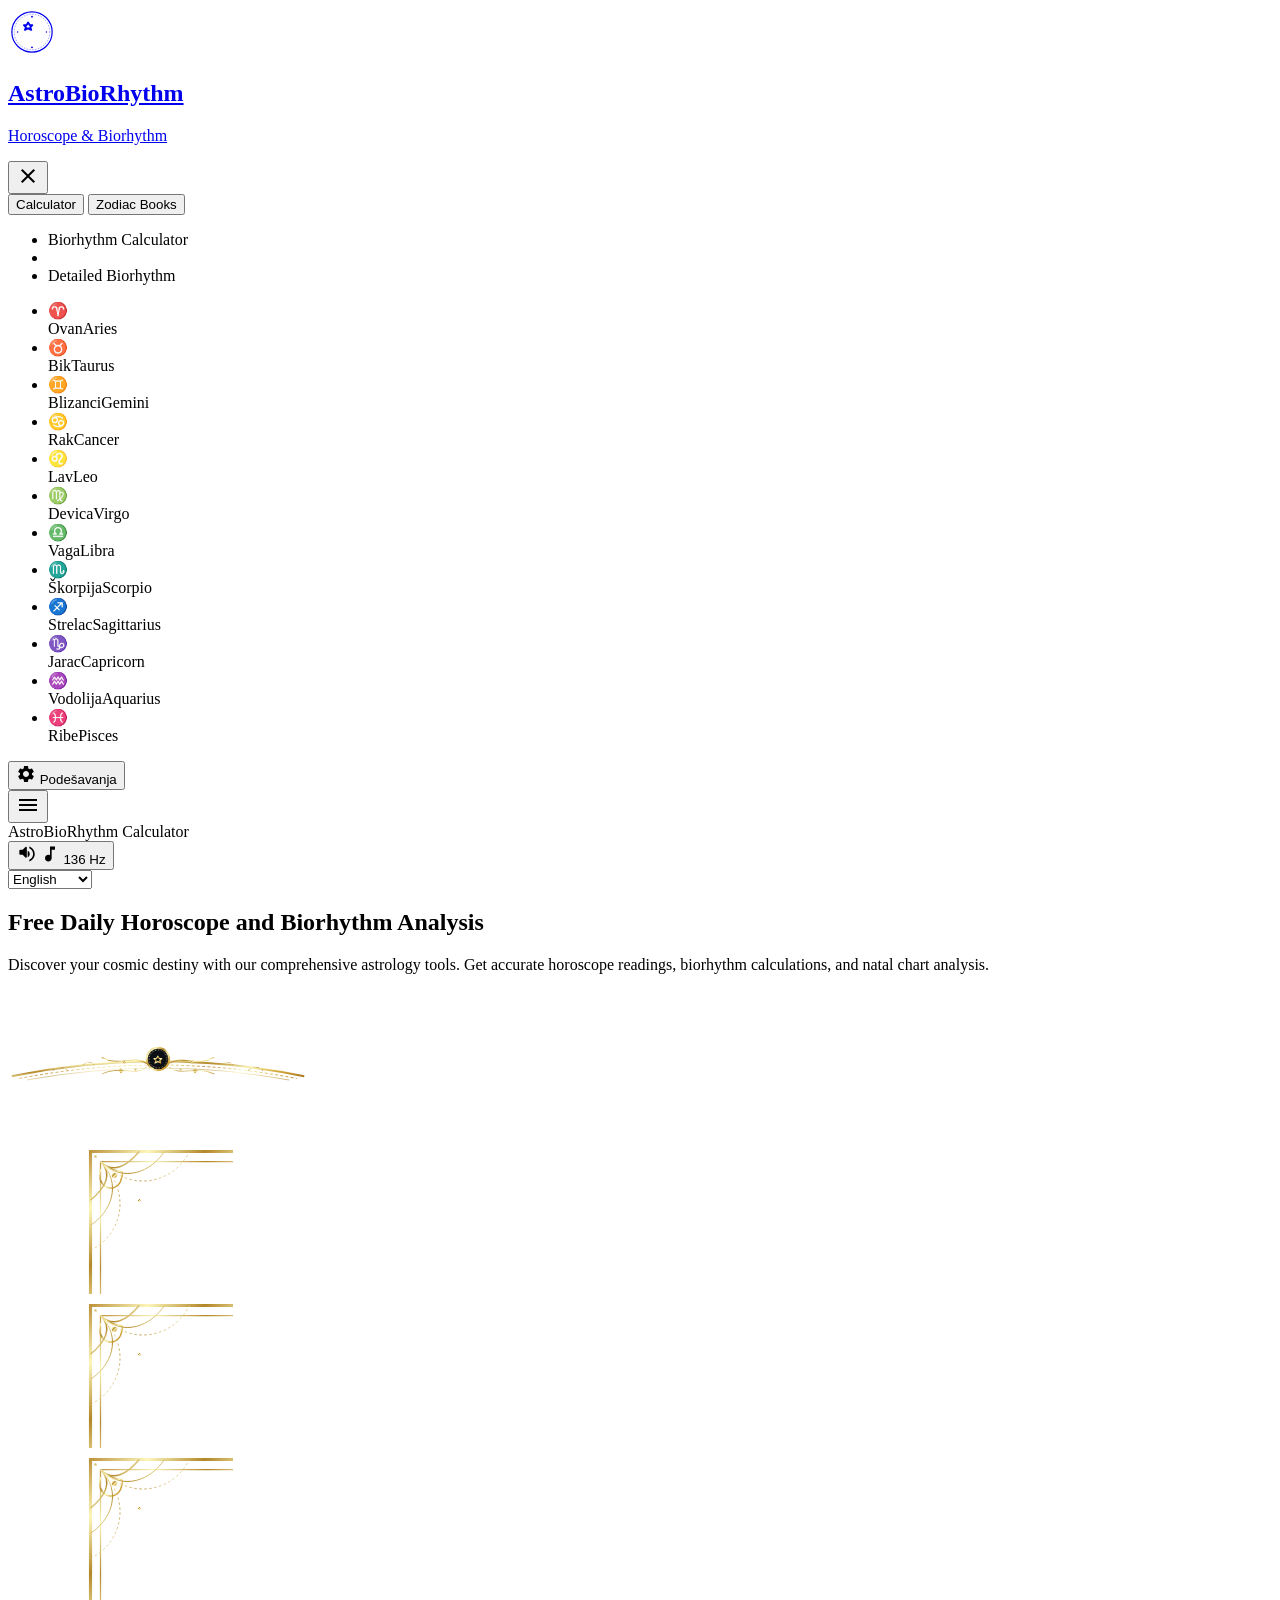
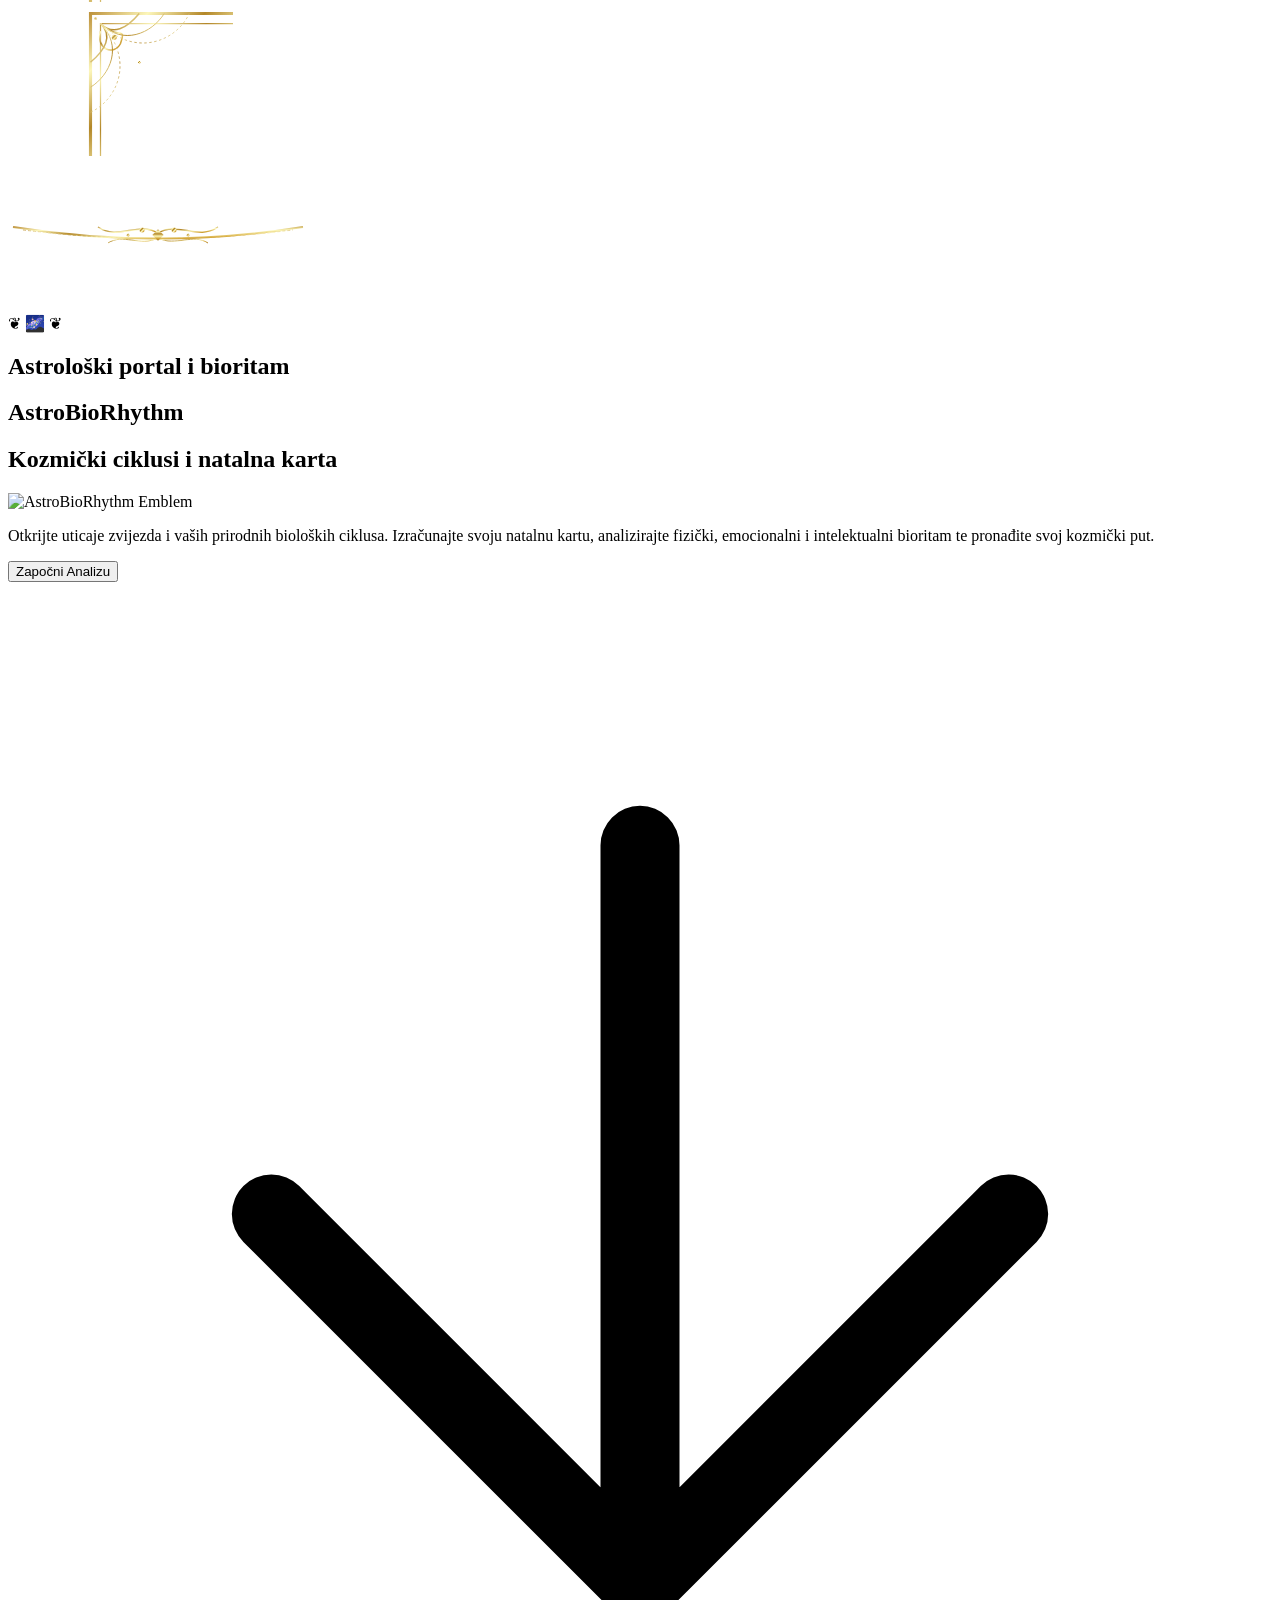
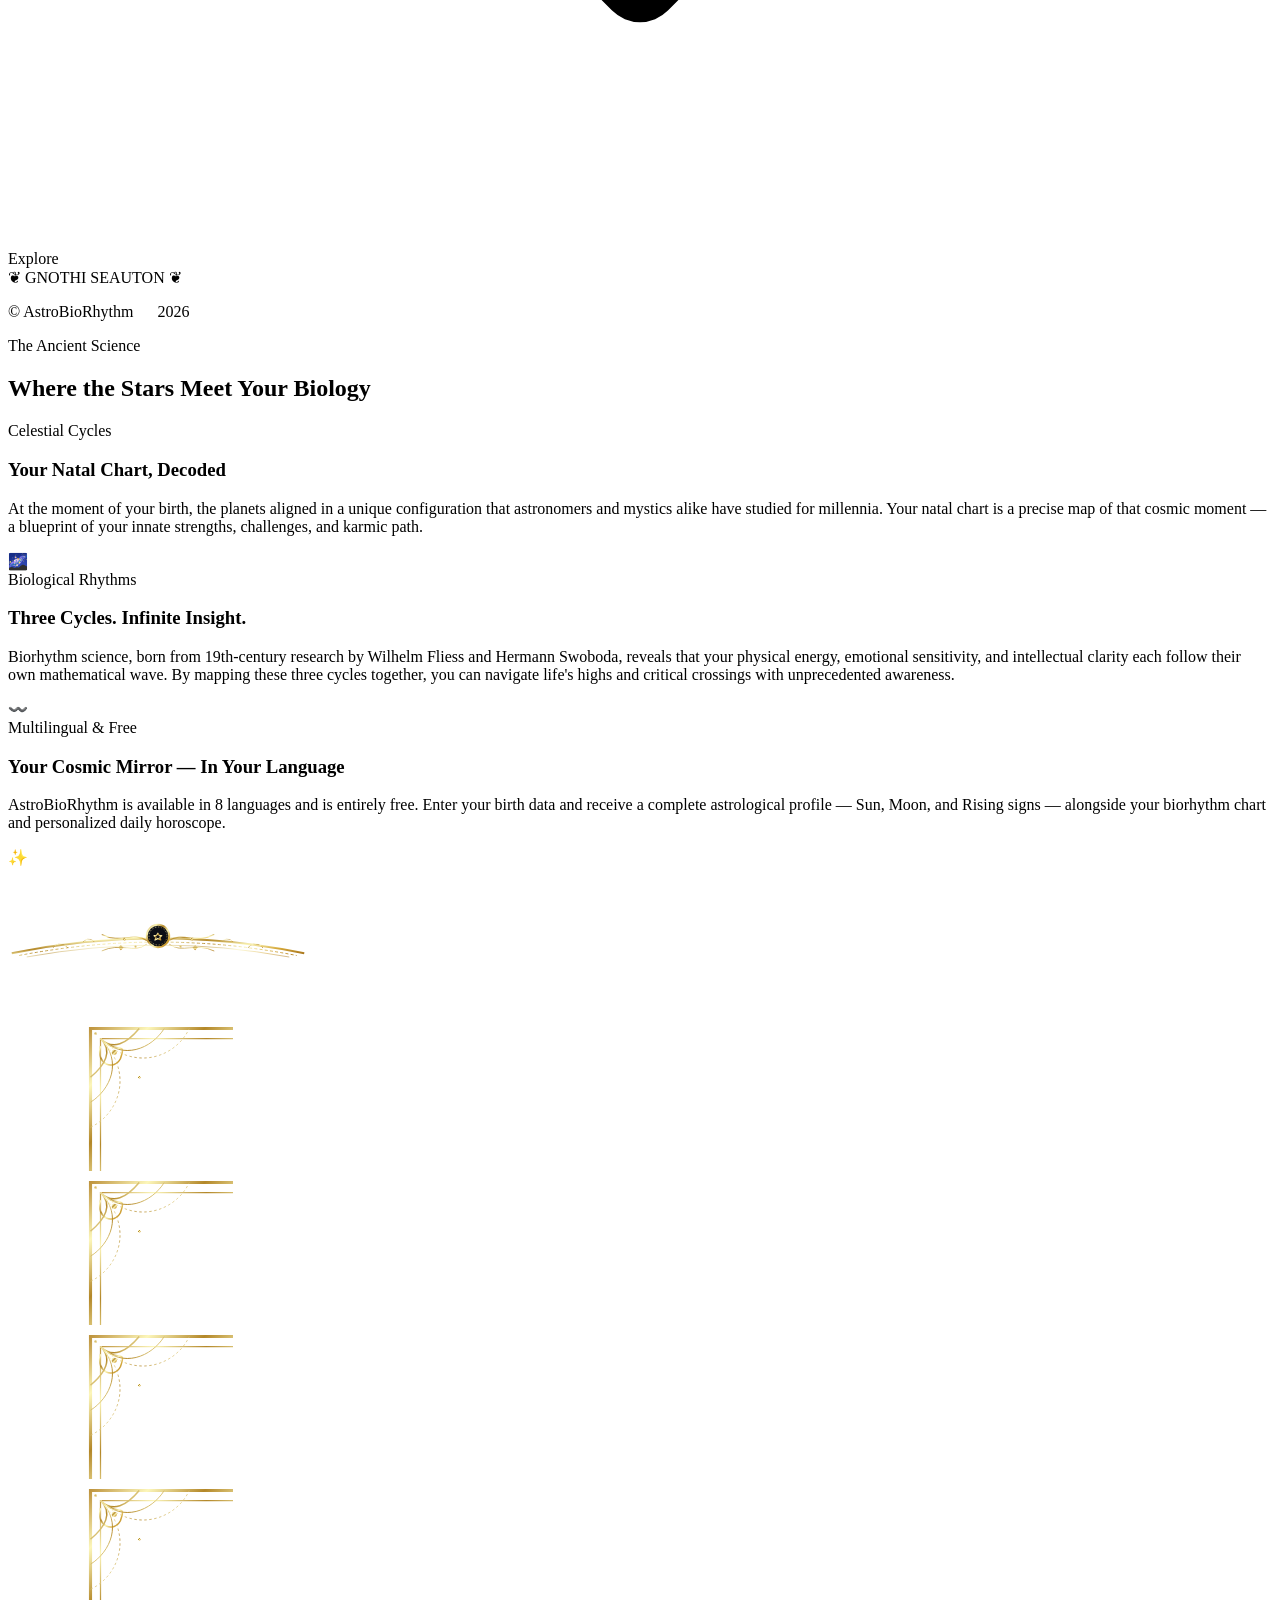
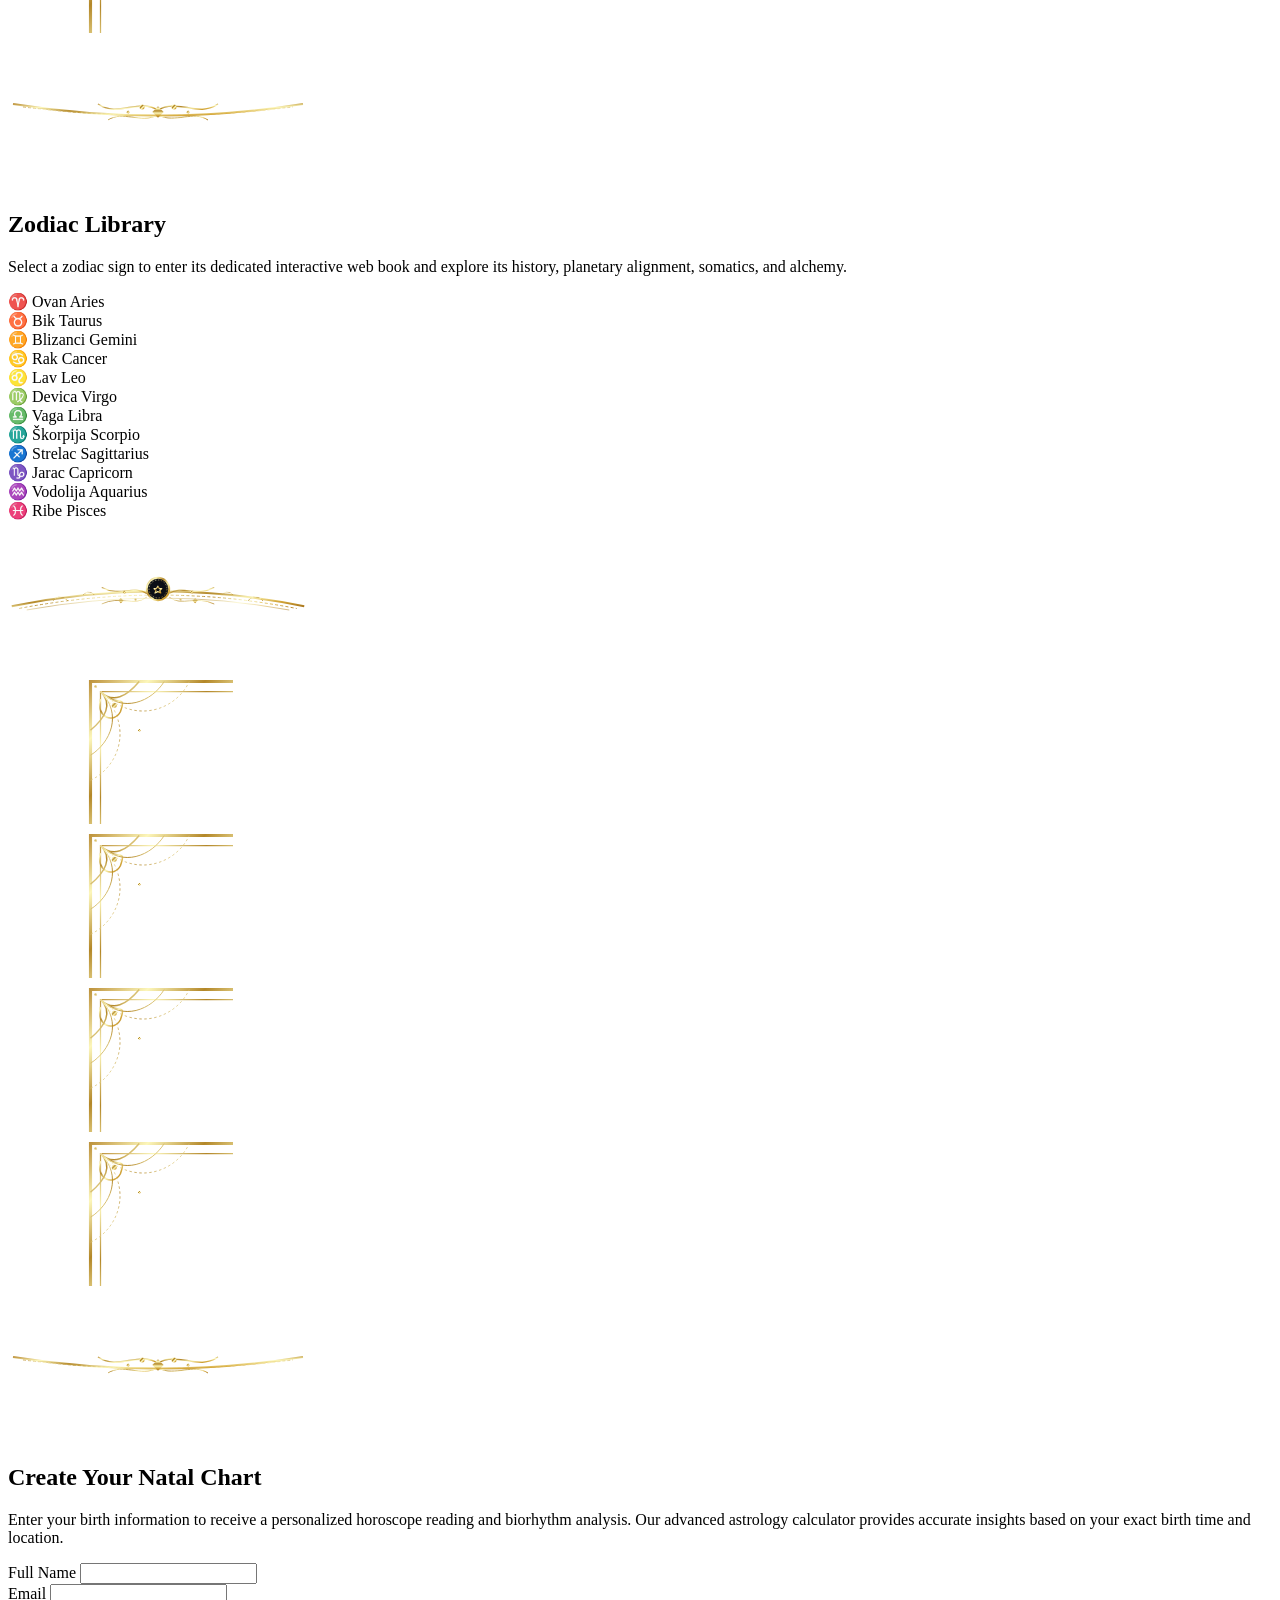
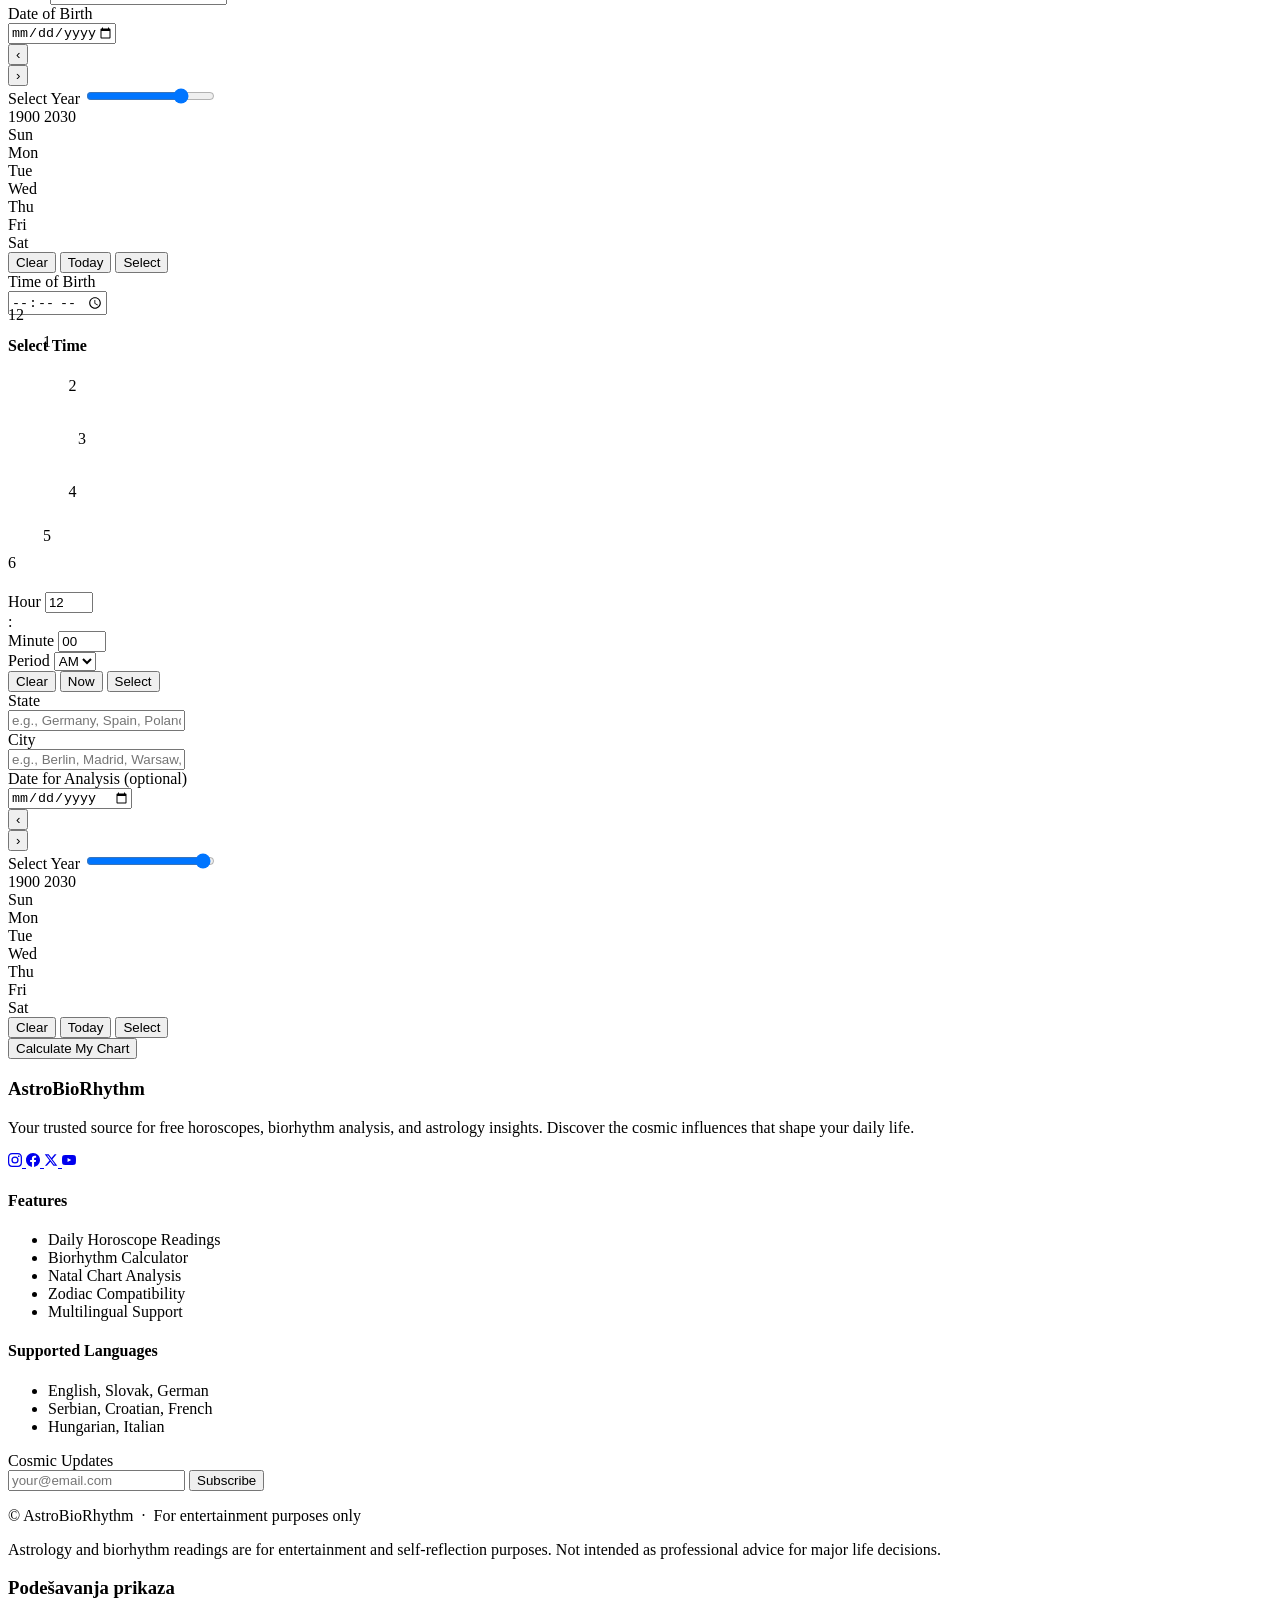
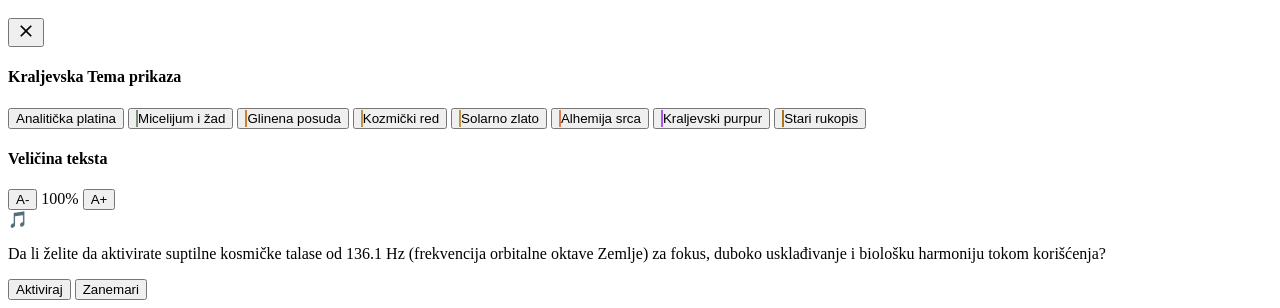
==== index.html @ 5f37c9a8 "Add files via upload" ====
<!DOCTYPE html>
<!--
  🚀 AstroBioRhythm - Unified Astrological Theme
-->
<html lang="en">
  <head>
    <meta charset="UTF-8" />
    <link rel="icon" type="image/png" href="astrology-emblem.png" />
    <meta name="viewport" content="width=device-width, initial-scale=1.0" />
    
    <!-- SEO Meta Tags -->
    <title>AstroBioRhythm - Free Horoscope & Biorhythm Calculator | Daily Astrology Reading</title>
    <meta name="description" content="Get your free daily horoscope, biorhythm analysis, and personalized astrology reading. Calculate your natal chart, zodiac compatibility, and discover your cosmic destiny with AstroBioRhythm." />
    <meta name="keywords" content="horoscope, biorhythm, astrology, natal chart, zodiac signs, daily horoscope, astrology calculator, biorhythm calculator, free horoscope, astrology reading, zodiac compatibility, birth chart" />
    <meta name="author" content="AstroBioRhythm" />
    <meta name="robots" content="index, follow" />
    <meta name="language" content="en" />
    
    <!-- Open Graph Meta Tags (Facebook, LinkedIn) -->
    <meta property="og:title" content="AstroBioRhythm - Free Horoscope & Biorhythm Calculator" />
    <meta property="og:description" content="Discover your cosmic destiny with free daily horoscopes, biorhythm analysis, and personalized astrology readings. Calculate your natal chart and explore the stars!" />
    <meta property="og:image" content="astrology-emblem.png" />
    <meta property="og:url" content="https://astrobiorhythm.com" />
    <meta property="og:type" content="website" />
    <meta property="og:site_name" content="AstroBioRhythm" />
    <meta property="og:locale" content="en_US" />
    
    <!-- Twitter Card Meta Tags -->
    <meta name="twitter:card" content="summary_large_image" />
    <meta name="twitter:title" content="AstroBioRhythm - Free Horoscope & Biorhythm Calculator" />
    <meta name="twitter:description" content="Get your free daily horoscope and biorhythm analysis. Discover your cosmic destiny with personalized astrology readings!" />
    <meta name="twitter:image" content="astrology-emblem.png" />
    
    <!-- Additional SEO Meta Tags -->
    <meta name="theme-color" content="#0c0f16" />
    <meta name="msapplication-TileColor" content="#0c0f16" />
    <meta name="mobile-web-app-capable" content="yes" />
    <meta name="apple-mobile-web-app-status-bar-style" content="black-translucent" />
    <meta name="apple-mobile-web-app-title" content="AstroBioRhythm" />
    
    <!-- Canonical URL -->
    <link rel="canonical" href="https://astrobiorhythm.com" />
    
    <!-- Structured Data (JSON-LD) for Rich Snippets -->
    <script type="application/ld+json">
    {
      "@context": "https://schema.org",
      "@type": "WebApplication",
      "name": "AstroBioRhythm",
      "alternateName": "Horoscope & Biorhythm Calculator",
      "description": "Free horoscope and biorhythm calculator providing daily astrology readings, natal chart analysis, and personalized cosmic insights.",
      "url": "https://astrobiorhythm.com",
      "applicationCategory": "Lifestyle",
      "operatingSystem": "Web Browser",
      "offers": {
        "@type": "Offer",
        "price": "0",
        "priceCurrency": "USD"
      },
      "creator": {
        "@type": "Organization",
        "name": "AstroBioRhythm"
      },
      "keywords": "horoscope, biorhythm, astrology, natal chart, zodiac signs, daily horoscope",
      "image": "astrology-emblem.png",
      "sameAs": [],
      "features": [
        "Daily Horoscope Reading",
        "Biorhythm Analysis",
        "Natal Chart Calculator",
        "Zodiac Sign Information",
        "Multilingual Support"
      ],
      "audience": {
        "@type": "Audience",
        "audienceType": "People interested in astrology and personal development"
      }
    }
    </script>
    
    <!-- Google Fonts matching the book style -->
    <link rel="preconnect" href="https://fonts.googleapis.com">
    <link rel="preconnect" href="https://fonts.gstatic.com" crossorigin>
    <link href="https://fonts.googleapis.com/css2?family=Cinzel:wght@400;600;700;800;900&family=Lora:ital,wght@0,400;0,500;0,600;0,700;1,400;1,500;1,600;1,700&family=Playfair+Display:ital,wght@0,400;0,500;0,600;0,700;1,400&family=Inter:wght@300;400;500&display=swap" rel="stylesheet">
    <link rel="stylesheet" href="css/style-enhanced.css" />
  </head>

  <body class="theme-platinum">
    <!-- Reusable SVG Ornaments Defs -->
    <svg style="position: absolute; width: 0; height: 0; overflow: hidden;" aria-hidden="true">
      <defs>
        <!-- Gold Gradient -->
        <linearGradient id="gold-grad" x1="0%" y1="0%" x2="100%" y2="100%">
          <stop offset="0%" stop-color="#bf953f" />
          <stop offset="20%" stop-color="#fcf6ba" />
          <stop offset="40%" stop-color="#b38728" />
          <stop offset="60%" stop-color="#fbf5b7" />
          <stop offset="80%" stop-color="#d4a73a" />
          <stop offset="100%" stop-color="#aa771c" />
        </linearGradient>

        <!-- Corner Filigree Ornament -->
        <symbol id="svg-corner" viewBox="0 0 120 120">
          <path d="M 6 120 L 6 6 L 120 6" fill="none" stroke="url(#gold-grad)" stroke-width="2.5" />
          <path d="M 14 120 L 14 14 L 120 14" fill="none" stroke="url(#gold-grad)" stroke-width="1" />
          <path d="M 14 14 C 28 28, 35 15, 30 30 C 25 40, 10 35, 14 20" fill="none" stroke="url(#gold-grad)" stroke-width="1.2" />
          <path d="M 6 45 C 18 35, 24 24, 14 14 C 24 24, 35 18, 45 6" fill="none" stroke="url(#gold-grad)" stroke-width="1.2" />
          <path d="M 6 65 C 22 55, 32 32, 14 14 C 32 32, 55 22, 65 6" fill="none" stroke="url(#gold-grad)" stroke-width="0.8" />
          <path d="M 6 85 C 28 75, 42 42, 14 14 C 42 42, 75 28, 85 6" fill="none" stroke="url(#gold-grad)" stroke-width="0.6" stroke-dasharray="2 2" />
          <circle cx="25" cy="25" r="2" fill="url(#gold-grad)" />
          <circle cx="45" cy="45" r="1" fill="url(#gold-grad)" />
          <circle cx="10" cy="10" r="1" fill="url(#gold-grad)" />
        </symbol>

        <!-- Top Center Arch Ornament (Dynamic glyph container) -->
        <symbol id="svg-top-arch" viewBox="0 0 400 60">
          <path d="M 5 45 Q 200 5 395 45" fill="none" stroke="url(#gold-grad)" stroke-width="2.5" />
          <path d="M 15 48 Q 200 12 385 48" fill="none" stroke="url(#gold-grad)" stroke-width="1.2" stroke-dasharray="4 3" />
          <path d="M 25 50 Q 200 18 375 50" fill="none" stroke="url(#gold-grad)" stroke-width="0.7" />

          <path d="M 60 38 C 65 30, 75 32, 80 38" fill="none" stroke="url(#gold-grad)" stroke-width="1" />
          <path d="M 320 38 C 325 30, 335 32, 340 38" fill="none" stroke="url(#gold-grad)" stroke-width="1" />
          <path d="M 100 30 C 105 24, 112 26, 115 30" fill="none" stroke="url(#gold-grad)" stroke-width="0.8" />
          <path d="M 285 30 C 290 24, 297 26, 300 30" fill="none" stroke="url(#gold-grad)" stroke-width="0.8" />

          <g transform="translate(200, 28)">
            <circle cx="0" cy="-6" r="15" fill="#0c0f16" stroke="url(#gold-grad)" stroke-width="2.5" class="arch-center-circle" />
            <circle cx="0" cy="-6" r="12" fill="none" stroke="url(#gold-grad)" stroke-width="0.8" stroke-dasharray="2 2" />
            <!-- Dynamic Glyph Placeholder -->
            <g id="top-arch-glyph-placeholder" transform="translate(-6, -11) scale(0.65)" stroke="url(#gold-grad)" fill="none" stroke-width="2.5" stroke-linecap="round" stroke-linejoin="round">
              <path d="M 9 2 L 12 7 L 17 7 L 13 11 L 15 16 L 9 13 L 3 16 L 5 11 L 1 7 L 6 7 Z" />
            </g>
            
            <path d="M -15 0 C -33 -12, -50 5, -75 -8" fill="none" stroke="url(#gold-grad)" stroke-width="1.5" />
            <path d="M 15 0 C 33 -12, 50 5, 75 -8" fill="none" stroke="url(#gold-grad)" stroke-width="1.5" />
            <path d="M -15 5 C -33 18, -50 2, -75 14" fill="none" stroke="url(#gold-grad)" stroke-width="1" />
            <path d="M 15 5 C 33 18, 50 2, 75 14" fill="none" stroke="url(#gold-grad)" stroke-width="1" />
            
            <circle cx="-45" cy="-2" r="2" fill="url(#gold-grad)" />
            <circle cx="45" cy="-2" r="2" fill="url(#gold-grad)" />
            <circle cx="-30" cy="8" r="1.5" fill="url(#gold-grad)" />
            <circle cx="30" cy="8" r="1.5" fill="url(#gold-grad)" />
          </g>

          <rect x="148" y="35" width="5" height="5" transform="rotate(45 150.5 37.5)" fill="url(#gold-grad)" />
          <rect x="247" y="35" width="5" height="5" transform="rotate(45 249.5 37.5)" fill="url(#gold-grad)" />
        </symbol>
        
        <!-- Bottom Center Scroll Ornament -->
        <symbol id="svg-bottom-scroll" viewBox="0 0 300 40">
          <path d="M 5 12 Q 150 35 295 12" fill="none" stroke="url(#gold-grad)" stroke-width="2" />
          <path d="M 15 15 Q 150 32 285 15" fill="none" stroke="url(#gold-grad)" stroke-width="0.8" stroke-dasharray="3 2" />
          <g transform="translate(150, 20)">
            <path d="M 0 -2 C -20 -14, -40 6, -60 -8" fill="none" stroke="url(#gold-grad)" stroke-width="1.5" />
            <path d="M 0 -2 C 20 -14, 40 6, 60 -8" fill="none" stroke="url(#gold-grad)" stroke-width="1.5" />
            <path d="M 0 3 C -18 12, -35 -2, -50 8" fill="none" stroke="url(#gold-grad)" stroke-width="1" />
            <path d="M 0 3 C 18 12, 35 -2, 50 8" fill="none" stroke="url(#gold-grad)" stroke-width="1" />
            <rect x="-4" y="-4" width="8" height="8" transform="rotate(45 0 0)" fill="url(#gold-grad)" />
            <circle cx="-16" cy="-5" r="2.5" fill="url(#gold-grad)" />
            <circle cx="16" cy="-5" r="2.5" fill="url(#gold-grad)" />
            <circle cx="-30" cy="0" r="1.5" fill="url(#gold-grad)" />
            <circle cx="30" cy="0" r="1.5" fill="url(#gold-grad)" />
          </g>
        </symbol>
      </defs>
    </svg>

    <!-- Main App Shell -->
    <div class="app-container">
      
      <!-- Collapsible Sidebar Menu -->
      <aside class="sidebar" id="app-sidebar">
        <div class="sidebar-header">
          <a href="#" class="logo-link" id="logo-link">
            <div class="royal-emblem">
              <svg viewBox="0 0 100 100" width="48" height="48" class="gold-svg animate-rotate">
                <circle cx="50" cy="50" r="42" fill="none" stroke="currentColor" stroke-width="2.5"/>
                <circle cx="50" cy="50" r="37" fill="none" stroke="currentColor" stroke-dasharray="3 3" stroke-width="0.8"/>
                <!-- Dynamic Sidebar Zodiac Glyph -->
                <g id="sidebar-zodiac-glyph" transform="translate(32, 28) scale(1.1)" stroke="currentColor" fill="none" stroke-width="3.5" stroke-linecap="round" stroke-linejoin="round">
                  <path d="M 9 2 L 12 7 L 17 7 L 13 11 L 15 16 L 9 13 L 3 16 L 5 11 L 1 7 L 6 7 Z" />
                </g>
                <circle cx="50" cy="18" r="2" fill="currentColor"/>
                <circle cx="20" cy="50" r="1.5" fill="currentColor"/>
                <circle cx="80" cy="50" r="1.5" fill="currentColor"/>
                <circle cx="50" cy="82" r="2" fill="currentColor"/>
              </svg>
            </div>
            <div class="title-group">
              <h1 id="sidebar-app-title">AstroBioRhythm</h1>
              <p class="subtitle" id="sidebar-app-subtitle">Horoscope & Biorhythm</p>
            </div>
          </a>
          <button class="mobile-close-btn" id="sidebar-close-btn" aria-label="Zatvori meni">
            <svg viewBox="0 0 24 24" width="24" height="24"><path d="M19 6.41L17.59 5 12 10.59 6.41 5 5 6.41 10.59 12 5 17.59 6.41 19 12 13.41 17.59 19 19 17.59 13.41 12z" fill="currentColor"/></svg>
          </button>
        </div>

        <nav class="nav-tabs">
          <button class="tab-btn active" id="tab-calculator-nav">Calculator</button>
          <button class="tab-btn" id="tab-books-nav">Zodiac Books</button>
        </nav>

        <div class="sidebar-scroll-area">
          <!-- Main Menu Links -->
          <ul class="toc-list" id="sidebar-main-menu">
            <li><span class="toc-item active" id="menu-calc-btn">Biorhythm Calculator</span></li>
            <li><span class="toc-item" id="menu-results-btn" style="display: none;">My Astrological Profile</span></li>
            <li><span class="toc-item" id="menu-biorhythm-btn" onclick="window.location.href='biorhythm/index.html'">Detailed Biorhythm</span></li>
          </ul>

          <!-- Zodiac Books Menu List -->
          <ul class="widgets-list hidden" id="sidebar-zodiac-books-menu">
            <li class="widget-menu-item" onclick="window.location.href='../ovan/index.html'">
              <span class="icon">♈</span>
              <div class="widget-desc"><span class="title">Ovan</span><span class="detail">Aries</span></div>
            </li>
            <li class="widget-menu-item" onclick="window.location.href='../bik/index.html'">
              <span class="icon">♉</span>
              <div class="widget-desc"><span class="title">Bik</span><span class="detail">Taurus</span></div>
            </li>
            <li class="widget-menu-item" onclick="window.location.href='../blizanci/index.html'">
              <span class="icon">♊</span>
              <div class="widget-desc"><span class="title">Blizanci</span><span class="detail">Gemini</span></div>
            </li>
            <li class="widget-menu-item" onclick="window.location.href='../rak/index.html'">
              <span class="icon">♋</span>
              <div class="widget-desc"><span class="title">Rak</span><span class="detail">Cancer</span></div>
            </li>
            <li class="widget-menu-item" onclick="window.location.href='../lav/index.html'">
              <span class="icon">♌</span>
              <div class="widget-desc"><span class="title">Lav</span><span class="detail">Leo</span></div>
            </li>
            <li class="widget-menu-item" onclick="window.location.href='../devica/index.html'">
              <span class="icon">♍</span>
              <div class="widget-desc"><span class="title">Devica</span><span class="detail">Virgo</span></div>
            </li>
            <li class="widget-menu-item" onclick="window.location.href='../vaga/index.html'">
              <span class="icon">♎</span>
              <div class="widget-desc"><span class="title">Vaga</span><span class="detail">Libra</span></div>
            </li>
            <li class="widget-menu-item" onclick="window.location.href='../skorpija/index.html'">
              <span class="icon">♏</span>
              <div class="widget-desc"><span class="title">Škorpija</span><span class="detail">Scorpio</span></div>
            </li>
            <li class="widget-menu-item" onclick="window.location.href='../strelac/index.html'">
              <span class="icon">♐</span>
              <div class="widget-desc"><span class="title">Strelac</span><span class="detail">Sagittarius</span></div>
            </li>
            <li class="widget-menu-item" onclick="window.location.href='../jarac/index.html'">
              <span class="icon">♑</span>
              <div class="widget-desc"><span class="title">Jarac</span><span class="detail">Capricorn</span></div>
            </li>
            <li class="widget-menu-item" onclick="window.location.href='../vodolija/index.html'">
              <span class="icon">♒</span>
              <div class="widget-desc"><span class="title">Vodolija</span><span class="detail">Aquarius</span></div>
            </li>
            <li class="widget-menu-item" onclick="window.location.href='../ribe/index.html'">
              <span class="icon">♓</span>
              <div class="widget-desc"><span class="title">Ribe</span><span class="detail">Pisces</span></div>
            </li>
          </ul>
        </div>

        <div class="sidebar-footer">
          <button class="footer-action-btn" id="btn-settings-drawer" title="Podešavanja prikaza">
            <svg viewBox="0 0 24 24" width="20" height="20"><path d="M19.14 12.94c.04-.3.06-.61.06-.94 0-.32-.02-.64-.07-.94l2.03-1.58c.18-.14.23-.41.12-.61l-1.92-3.32c-.12-.22-.37-.29-.59-.22l-2.39.96c-.5-.38-1.03-.7-1.62-.94l-.36-2.54c-.04-.24-.24-.41-.48-.41h-3.84c-.24 0-.43.17-.47.41l-.36 2.54c-.59.24-1.13.57-1.62.94l-2.39-.96c-.22-.08-.47 0-.59.22L2.74 8.87c-.12.21-.08.47.12.61l2.03 1.58c-.05.3-.09.63-.09.94s.02.64.07.94l-2.03 1.58c-.18.14-.23.41-.12.61l1.92 3.32c.12.22.37.29.59.22l2.39-.96c.5.38 1.03.7 1.62.94l.36 2.54c.05.24.24.41.48.41h3.84c.24 0 .44-.17.47-.41l.36-2.54c.59-.24 1.13-.56 1.62-.94l2.39.96c.22.08.47 0 .59-.22l1.92-3.32c.12-.22.07-.47-.12-.61l-2.01-1.58zM12 15.6c-1.98 0-3.6-1.62-3.6-3.6s1.62-3.6 3.6-3.6 3.6 1.62 3.6 3.6-1.62 3.6-3.6 3.6z" fill="currentColor"/></svg>
            <span id="settings-btn-text">Podešavanja</span>
          </button>
        </div>
      </aside>

      <!-- Main Workspace -->
      <main class="main-workspace">
        
        <!-- Top Action Bar -->
        <header class="top-bar">
          <div class="top-bar-left">
            <button class="hamburger-btn" id="sidebar-toggle-btn" aria-label="Otvori meni">
              <svg viewBox="0 0 24 24" width="24" height="24"><path d="M3 18h18v-2H3v2zm0-5h18v-2H3v2zm0-7v2h18V6H3z" fill="currentColor"/></svg>
            </button>
            <div class="current-chapter-indicator">
              <span id="current-chapter-name">AstroBioRhythm Calculator</span>
            </div>
          </div>
          
          <div class="top-bar-right">
            <!-- Audio Drone Synthesizer -->
            <div class="audio-control">
              <button class="sound-btn" id="btn-ambient-sound" title="Pusti ambijentalne kozmičke frekvencije (136.1 Hz)">
                <svg viewBox="0 0 24 24" width="20" height="20" class="audio-icon-off"><path d="M16.5 12c0-1.77-1.02-3.29-2.5-4.03v8.05c1.48-.73 2.5-2.25 2.5-4.02zM12 4L9.91 6.09 12 8.18V4zm-8 8c0 .55.45 1 1 1h3l3.29 3.29c.63.63 1.71.18 1.71-.71V4.41c0-.89-1.08-1.34-1.71-.71L8 7H5c-.55 0-1 .45-1 1v4zm16.5 0c0 3.07-1.76 5.64-4.5 6.97v2.04c3.83-1.4 6.5-5.05 6.5-9.01s-2.67-7.61-6.5-9.01v2.04c2.74 1.33 4.5 3.9 4.5 6.97z" fill="currentColor"/></svg>
                <svg viewBox="0 0 24 24" width="20" height="20" class="audio-icon-on hidden"><path d="M12 3v10.55c-.59-.34-1.27-.55-2-.55-2.21 0-4 1.79-4 4s1.79 4 4 4 4-1.79 4-4V7h4V3h-6z" fill="currentColor"/></svg>
                <span class="mobile-hidden">136 Hz</span>
              </button>
            </div>
            <!-- Language Selector -->
            <div class="language-selector">
              <select id="languageSelect" aria-label="Choose language">
                <option value="en">English</option>
                <option value="sk">Slovak</option>
                <option value="de">German</option>
                <option value="sr">Serbian</option>
                <option value="hr">Croatian</option>
                <option value="fr">French</option>
                <option value="hu">Hungarian</option>
                <option value="it">Italian</option>
              </select>
            </div>
          </div>
        </header>

        <!-- Dynamic Floating Stars in background -->
        <div class="stars"></div>

        <!-- Main Reading / Calculator Viewport -->
        <div class="viewport-content" id="viewport-content-container">
          
          <!-- SEO-friendly hidden content for search engines -->
          <div class="sr-only">
            <h2>Free Daily Horoscope and Biorhythm Analysis</h2>
            <p>Discover your cosmic destiny with our comprehensive astrology tools. Get accurate horoscope readings, biorhythm calculations, and natal chart analysis.</p>
          </div>

          <!-- Main Cover Page -->
          <article class="book-cover-page" id="main-cover-page">
            <div class="royal-frame">
              <div class="frame-edge top">
                <svg class="top-arch"><use href="#svg-top-arch"/></svg>
              </div>
              <div class="frame-corner top-left">
                <svg class="corner"><use href="#svg-corner"/></svg>
              </div>
              <div class="frame-corner top-right">
                <svg class="corner"><use href="#svg-corner"/></svg>
              </div>
              <div class="frame-corner bottom-left">
                <svg class="corner"><use href="#svg-corner"/></svg>
              </div>
              <div class="frame-corner bottom-right">
                <svg class="corner"><use href="#svg-corner"/></svg>
              </div>
              <div class="frame-edge bottom">
                <svg class="bottom-scroll"><use href="#svg-bottom-scroll"/></svg>
              </div>
            </div>

            <div class="cover-gold-border">
              <div class="cover-ornament-top">❦ 🌌 ❦</div>
              <div class="cover-main-content">
                <h2 class="cover-author" id="cover-author-text">Astrološki portal i bioritam</h2>
                <h1 class="cover-title">AstroBioRhythm</h1>
                <h2 class="cover-subtitle" id="cover-subtitle-text">Kozmički ciklusi i natalna karta</h2>
                <div class="cover-art-wrapper">
                  <img src="astrology-emblem.png" alt="AstroBioRhythm Emblem" class="cover-art-img rotating-emblem">
                </div>
                <p class="cover-meta" id="cover-meta-text">Otkrijte uticaje zvijezda i vaših prirodnih bioloških ciklusa. Izračunajte svoju natalnu kartu, analizirajte fizički, emocionalni i intelektualni bioritam te pronađite svoj kozmički put.</p>
                <button class="gold-btn btn-read-start" id="btn-start-analysis">Započni Analizu</button>
              </div>

              <!-- Scroll Down Indicator -->
              <div class="scroll-indicator" aria-hidden="true">
                <svg viewBox="0 0 24 24" fill="none" stroke="currentColor" stroke-width="1.5" stroke-linecap="round" stroke-linejoin="round">
                  <path d="M12 5v14M5 12l7 7 7-7"/>
                </svg>
                <span>Explore</span>
              </div>
              <div class="cover-ornament-bottom">❦ GNOTHI SEAUTON ❦</div>
              
              <!-- Book Credit Footer -->
              <div class="book-credit-footer" id="main-cover-footer">
                <p>© AstroBioRhythm &nbsp;&nbsp;&nbsp;&nbsp; 2026</p>
              </div>
            </div>
          </article>

          <!-- ═══════════════════════════════════════════════════
               EDITORIAL STORY / NARRATIVE SECTION
               ═══════════════════════════════════════════════════ -->
          <section class="editorial-story reveal" aria-label="About AstroBioRhythm">

            <!-- Gold divider -->
            <div class="gold-divider">
              <div class="gold-divider-diamond"></div>
            </div>

            <p class="story-eyebrow">The Ancient Science</p>
            <h2 class="story-headline">Where the Stars Meet Your Biology</h2>

            <!-- Row 1: Text | Visual -->
            <div class="narrative-grid">
              <div class="narrative-col reveal reveal-left">
                <span class="col-eyebrow">Celestial Cycles</span>
                <h3 class="col-title">Your Natal Chart, Decoded</h3>
                <div class="col-rule"></div>
                <p class="col-body">
                  At the moment of your birth, the planets aligned in a unique configuration that astronomers and mystics alike have studied for millennia. Your natal chart is a precise map of that cosmic moment — a blueprint of your innate strengths, challenges, and karmic path.
                </p>
              </div>
              <div class="narrative-visual reveal reveal-right">
                <span class="visual-icon" aria-hidden="true">🌌</span>
              </div>
            </div>

            <!-- Row 2: Visual | Text -->
            <div class="narrative-grid reverse">
              <div class="narrative-col reveal reveal-right">
                <span class="col-eyebrow">Biological Rhythms</span>
                <h3 class="col-title">Three Cycles. Infinite Insight.</h3>
                <div class="col-rule"></div>
                <p class="col-body">
                  Biorhythm science, born from 19th-century research by Wilhelm Fliess and Hermann Swoboda, reveals that your physical energy, emotional sensitivity, and intellectual clarity each follow their own mathematical wave. By mapping these three cycles together, you can navigate life's highs and critical crossings with unprecedented awareness.
                </p>
              </div>
              <div class="narrative-visual reveal reveal-left">
                <span class="visual-icon" aria-hidden="true">〰️</span>
              </div>
            </div>

            <!-- Row 3: Text | Visual -->
            <div class="narrative-grid">
              <div class="narrative-col reveal reveal-left">
                <span class="col-eyebrow">Multilingual & Free</span>
                <h3 class="col-title">Your Cosmic Mirror — In Your Language</h3>
                <div class="col-rule"></div>
                <p class="col-body">
                  AstroBioRhythm is available in 8 languages and is entirely free. Enter your birth data and receive a complete astrological profile — Sun, Moon, and Rising signs — alongside your biorhythm chart and personalized daily horoscope.
                </p>
              </div>
              <div class="narrative-visual reveal reveal-right">
                <span class="visual-icon" aria-hidden="true">✨</span>
              </div>
            </div>

          </section>

          <!-- Zodiac Library Section (Bookshelf/Grid view) -->
          <section class="zodiac-library-section book-card hidden" id="zodiac-library-card">
            <div class="royal-frame">
              <div class="frame-edge top">
                <svg class="top-arch"><use href="#svg-top-arch"/></svg>
              </div>
              <div class="frame-corner top-left">
                <svg class="corner"><use href="#svg-corner"/></svg>
              </div>
              <div class="frame-corner top-right">
                <svg class="corner"><use href="#svg-corner"/></svg>
              </div>
              <div class="frame-corner bottom-left">
                <svg class="corner"><use href="#svg-corner"/></svg>
              </div>
              <div class="frame-corner bottom-right">
                <svg class="corner"><use href="#svg-corner"/></svg>
              </div>
              <div class="frame-edge bottom">
                <svg class="bottom-scroll"><use href="#svg-bottom-scroll"/></svg>
              </div>
            </div>

            <div class="card-inner-wrapper">
              <h2 id="library-title">Zodiac Library</h2>
              <p class="library-description" id="library-desc-text">Select a zodiac sign to enter its dedicated interactive web book and explore its history, planetary alignment, somatics, and alchemy.</p>
              
              <div class="zodiac-grid">
                <!-- 12 signs as visual books or cards -->
                <div class="zodiac-book-item" data-sign="Aries" onclick="window.location.href='../ovan/index.html'">
                  <div class="book-cover-mini aries">
                    <span class="zodiac-icon">♈</span>
                    <span class="book-title-mini">Ovan</span>
                    <span class="book-subtitle-mini">Aries</span>
                  </div>
                </div>
                <div class="zodiac-book-item" data-sign="Taurus" onclick="window.location.href='../bik/index.html'">
                  <div class="book-cover-mini taurus">
                    <span class="zodiac-icon">♉</span>
                    <span class="book-title-mini">Bik</span>
                    <span class="book-subtitle-mini">Taurus</span>
                  </div>
                </div>
                <div class="zodiac-book-item" data-sign="Gemini" onclick="window.location.href='../blizanci/index.html'">
                  <div class="book-cover-mini gemini">
                    <span class="zodiac-icon">♊</span>
                    <span class="book-title-mini">Blizanci</span>
                    <span class="book-subtitle-mini">Gemini</span>
                  </div>
                </div>
                <div class="zodiac-book-item" data-sign="Cancer" onclick="window.location.href='../rak/index.html'">
                  <div class="book-cover-mini cancer">
                    <span class="zodiac-icon">♋</span>
                    <span class="book-title-mini">Rak</span>
                    <span class="book-subtitle-mini">Cancer</span>
                  </div>
                </div>
                <div class="zodiac-book-item" data-sign="Leo" onclick="window.location.href='../lav/index.html'">
                  <div class="book-cover-mini leo">
                    <span class="zodiac-icon">♌</span>
                    <span class="book-title-mini">Lav</span>
                    <span class="book-subtitle-mini">Leo</span>
                  </div>
                </div>
                <div class="zodiac-book-item" data-sign="Virgo" onclick="window.location.href='../devica/index.html'">
                  <div class="book-cover-mini virgo">
                    <span class="zodiac-icon">♍</span>
                    <span class="book-title-mini">Devica</span>
                    <span class="book-subtitle-mini">Virgo</span>
                  </div>
                </div>
                <div class="zodiac-book-item" data-sign="Libra" onclick="window.location.href='../vaga/index.html'">
                  <div class="book-cover-mini libra">
                    <span class="zodiac-icon">♎</span>
                    <span class="book-title-mini">Vaga</span>
                    <span class="book-subtitle-mini">Libra</span>
                  </div>
                </div>
                <div class="zodiac-book-item" data-sign="Scorpio" onclick="window.location.href='../skorpija/index.html'">
                  <div class="book-cover-mini scorpio">
                    <span class="zodiac-icon">♏</span>
                    <span class="book-title-mini">Škorpija</span>
                    <span class="book-subtitle-mini">Scorpio</span>
                  </div>
                </div>
                <div class="zodiac-book-item" data-sign="Sagittarius" onclick="window.location.href='../strelac/index.html'">
                  <div class="book-cover-mini sagittarius">
                    <span class="zodiac-icon">♐</span>
                    <span class="book-title-mini">Strelac</span>
                    <span class="book-subtitle-mini">Sagittarius</span>
                  </div>
                </div>
                <div class="zodiac-book-item" data-sign="Capricorn" onclick="window.location.href='../jarac/index.html'">
                  <div class="book-cover-mini capricorn">
                    <span class="zodiac-icon">♑</span>
                    <span class="book-title-mini">Jarac</span>
                    <span class="book-subtitle-mini">Capricorn</span>
                  </div>
                </div>
                <div class="zodiac-book-item" data-sign="Aquarius" onclick="window.location.href='../vodolija/index.html'">
                  <div class="book-cover-mini aquarius">
                    <span class="zodiac-icon">♒</span>
                    <span class="book-title-mini">Vodolija</span>
                    <span class="book-subtitle-mini">Aquarius</span>
                  </div>
                </div>
                <div class="zodiac-book-item" data-sign="Pisces" onclick="window.location.href='../ribe/index.html'">
                  <div class="book-cover-mini pisces">
                    <span class="zodiac-icon">♓</span>
                    <span class="book-title-mini">Ribe</span>
                    <span class="book-subtitle-mini">Pisces</span>
                  </div>
                </div>
              </div>
            </div>
          </section>

          <!-- Form Section card with Royal Frame — reveal on scroll -->
          <section class="form-section book-card reveal" role="main" aria-labelledby="form-title" id="form-card-container">
            <div class="royal-frame">
              <div class="frame-edge top">
                <svg class="top-arch" id="form-top-arch"><use href="#svg-top-arch"/></svg>
              </div>
              <div class="frame-corner top-left">
                <svg class="corner"><use href="#svg-corner"/></svg>
              </div>
              <div class="frame-corner top-right">
                <svg class="corner"><use href="#svg-corner"/></svg>
              </div>
              <div class="frame-corner bottom-left">
                <svg class="corner"><use href="#svg-corner"/></svg>
              </div>
              <div class="frame-corner bottom-right">
                <svg class="corner"><use href="#svg-corner"/></svg>
              </div>
              <div class="frame-edge bottom">
                <svg class="bottom-scroll"><use href="#svg-bottom-scroll"/></svg>
              </div>
            </div>

            <div class="card-inner-wrapper">
              <h2 id="form-title">Create Your Natal Chart</h2>
              <p class="form-description">Enter your birth information to receive a personalized horoscope reading and biorhythm analysis. Our advanced astrology calculator provides accurate insights based on your exact birth time and location.</p>
              
              <form id="birthDataForm" role="form" aria-label="Birth data form for astrology calculation">
                <div class="form-row">
                  <div class="form-group flex-1">
                    <label for="name">Full Name</label>
                    <input type="text" id="name" name="name" required />
                  </div>

                  <div class="form-group flex-1">
                    <label for="email">Email</label>
                    <input type="email" id="email" name="email" required />
                  </div>
                </div>

                <div class="form-row">
                  <div class="form-group flex-1">
                    <label for="birthDate">Date of Birth</label>
                    <div class="date-input-wrapper">
                      <input
                        type="date"
                        id="birthDate"
                        name="birthDate"
                        min="1900-01-01"
                        max="2030-12-31"
                        required
                      />
                      <div class="custom-date-picker" id="birthDatePicker">
                        <div class="date-picker-header">
                          <button type="button" class="date-nav-btn" id="prevMonth">‹</button>
                          <div class="month-year-display" id="monthYearDisplay"></div>
                          <button type="button" class="date-nav-btn" id="nextMonth">›</button>
                        </div>
                        <div class="year-slider-container">
                          <label class="year-slider-label">Select Year</label>
                          <input type="range" class="year-slider" id="yearSlider" min="1900" max="2030" value="2000">
                          <div class="year-range-display">
                            <span>1900</span>
                            <span>2030</span>
                          </div>
                        </div>
                        <div class="date-picker-calendar">
                          <div class="calendar-weekdays">
                            <div class="weekday">Sun</div>
                            <div class="weekday">Mon</div>
                            <div class="weekday">Tue</div>
                            <div class="weekday">Wed</div>
                            <div class="weekday">Thu</div>
                            <div class="weekday">Fri</div>
                            <div class="weekday">Sat</div>
                          </div>
                          <div class="calendar-days" id="calendarDays"></div>
                        </div>
                        <div class="date-picker-footer">
                          <button type="button" class="date-picker-btn" id="clearDate">Clear</button>
                          <button type="button" class="date-picker-btn" id="todayDate">Today</button>
                          <button type="button" class="date-picker-btn primary" id="selectDate">Select</button>
                        </div>
                      </div>
                    </div>
                  </div>

                  <div class="form-group flex-1">
                    <label for="birthTime">Time of Birth</label>
                    <div class="time-input-wrapper">
                      <input
                        type="time"
                        id="birthTime"
                        name="birthTime"
                        step="60"
                        value=""
                        data-format="24"
                        required
                      />
                      <div class="custom-time-picker" id="birthTimePicker">
                        <div class="time-picker-header">
                          <h4>Select Time</h4>
                        </div>
                        <div class="clock-container">
                          <div class="clock-face">
                            <div class="clock-center"></div>
                            <div class="clock-hand hour-hand" id="hourHand"></div>
                            <div class="clock-hand minute-hand" id="minuteHand"></div>
                            
                            <!-- Hour markers -->
                            <div class="hour-markers">
                              <div class="hour-marker" data-hour="12" style="transform: rotate(0deg) translateY(-70px);">12</div>
                              <div class="hour-marker" data-hour="1" style="transform: rotate(30deg) translateY(-70px) rotate(-30deg);">1</div>
                              <div class="hour-marker" data-hour="2" style="transform: rotate(60deg) translateY(-70px) rotate(-60deg);">2</div>
                              <div class="hour-marker" data-hour="3" style="transform: rotate(90deg) translateY(-70px) rotate(-90deg);">3</div>
                              <div class="hour-marker" data-hour="4" style="transform: rotate(120deg) translateY(-70px) rotate(-120deg);">4</div>
                              <div class="hour-marker" data-hour="5" style="transform: rotate(150deg) translateY(-70px) rotate(-150deg);">5</div>
                              <div class="hour-marker" data-hour="6" style="transform: rotate(180deg) translateY(-70px) rotate(-180deg);">6</div>
                              <div class="hour-marker" data-hour="7" style="transform: rotate(210deg) translateY(-70px) rotate(-210deg);">7</div>
                              <div class="hour-marker" data-hour="8" style="transform: rotate(240deg) translateY(-70px) rotate(-240deg);">8</div>
                              <div class="hour-marker" data-hour="9" style="transform: rotate(270deg) translateY(-70px) rotate(-270deg);">9</div>
                              <div class="hour-marker" data-hour="10" style="transform: rotate(300deg) translateY(-70px) rotate(-300deg);">10</div>
                              <div class="hour-marker" data-hour="11" style="transform: rotate(330deg) translateY(-70px) rotate(-330deg);">11</div>
                            </div>
                          </div>
                        </div>
                        
                        <div class="time-display">
                          <div class="time-inputs">
                            <div class="time-input-group">
                              <label>Hour</label>
                              <input type="number" class="time-number-input" id="hourInput" min="1" max="12" value="12">
                            </div>
                            <div class="time-separator">:</div>
                            <div class="time-input-group">
                              <label>Minute</label>
                              <input type="number" class="time-number-input" id="minuteInput" min="0" max="59" value="00" step="1">
                            </div>
                            <div class="time-input-group">
                              <label>Period</label>
                              <select class="time-number-input" id="ampmSelect">
                                <option value="AM">AM</option>
                                <option value="PM">PM</option>
                              </select>
                            </div>
                          </div>
                        </div>
                        
                        <div class="time-picker-footer">
                          <button type="button" class="time-picker-btn" id="clearTime">Clear</button>
                          <button type="button" class="time-picker-btn" id="currentTime">Now</button>
                          <button type="button" class="time-picker-btn primary" id="selectTime">Select</button>
                        </div>
                      </div>
                    </div>
                  </div>
                </div>

                <div class="form-row">
                  <div class="form-group flex-1">
                    <label for="birthState">State</label>
                    <div class="input-container">
                      <input
                        type="text"
                        id="birthState"
                        name="birthState"
                        placeholder="e.g., Germany, Spain, Poland, Croatia, Slovakia, Serbia..."
                        required
                        autocomplete="off"
                      />
                      <div class="suggestions-dropdown" id="stateSuggestions"></div>
                    </div>
                  </div>

                  <div class="form-group flex-1">
                    <label for="birthCity">City</label>
                    <div class="input-container">
                      <input
                        type="text"
                        id="birthCity"
                        name="birthCity"
                        placeholder="e.g., Berlin, Madrid, Warsaw, Zagreb, Bratislava, Belgrade..."
                        required
                        autocomplete="off"
                      />
                      <div class="suggestions-dropdown" id="citySuggestions"></div>
                    </div>
                  </div>
                </div>

                <div class="form-group">
                  <label for="currentDate">Date for Analysis (optional)</label>
                  <div class="date-input-wrapper">
                    <input type="date" id="currentDate" name="currentDate" />
                    <div class="custom-date-picker" id="currentDatePicker">
                      <div class="date-picker-header">
                        <button type="button" class="date-nav-btn" id="currentPrevMonth">‹</button>
                        <div class="month-year-display" id="currentMonthYearDisplay"></div>
                        <button type="button" class="date-nav-btn" id="currentNextMonth">›</button>
                      </div>
                      <div class="year-slider-container">
                        <label class="year-slider-label">Select Year</label>
                        <input type="range" class="year-slider" id="currentYearSlider" min="1900" max="2030" value="2025">
                        <div class="year-range-display">
                          <span>1900</span>
                          <span>2030</span>
                        </div>
                      </div>
                      <div class="date-picker-calendar">
                        <div class="calendar-weekdays">
                          <div class="weekday">Sun</div>
                          <div class="weekday">Mon</div>
                          <div class="weekday">Tue</div>
                          <div class="weekday">Wed</div>
                          <div class="weekday">Thu</div>
                          <div class="weekday">Fri</div>
                          <div class="weekday">Sat</div>
                        </div>
                        <div class="calendar-days" id="currentCalendarDays"></div>
                      </div>
                      <div class="date-picker-footer">
                        <button type="button" class="date-picker-btn" id="currentClearDate">Clear</button>
                        <button type="button" class="date-picker-btn" id="currentTodayDate">Today</button>
                        <button type="button" class="date-picker-btn primary" id="currentSelectDate">Select</button>
                      </div>
                    </div>
                  </div>
                </div>

                <button type="submit" class="submit-btn gold-btn">
                  <span class="btn-text">Calculate My Chart</span>
                  <div class="cosmic-spinner" style="display: none;">
                    <div class="spinner-ring"></div>
                    <div class="spinner-ring"></div>
                    <div class="spinner-ring"></div>
                  </div>
                </button>
              </form>
            </div>
          </section>

          <!-- Results Section card with Royal Frame -->
          <section class="results-section book-card" id="results" style="display: none">
            <div class="royal-frame">
              <div class="frame-edge top">
                <svg class="top-arch" id="results-top-arch"><use href="#svg-top-arch"/></svg>
              </div>
              <div class="frame-corner top-left">
                <svg class="corner"><use href="#svg-corner"/></svg>
              </div>
              <div class="frame-corner top-right">
                <svg class="corner"><use href="#svg-corner"/></svg>
              </div>
              <div class="frame-corner bottom-left">
                <svg class="corner"><use href="#svg-corner"/></svg>
              </div>
              <div class="frame-corner bottom-right">
                <svg class="corner"><use href="#svg-corner"/></svg>
              </div>
              <div class="frame-edge bottom">
                <svg class="bottom-scroll"><use href="#svg-bottom-scroll"/></svg>
              </div>
            </div>

            <div class="card-inner-wrapper">
              <h2>Your Astrological Profile</h2>

              <div class="profile-summary">
                <div class="profile-title">
                  <div class="profile-header">
                    <h3 id="userName"></h3>
                    <p class="user-info">
                      <span class="born-on">Born on</span>
                      <span id="userBirthDate"></span> <span class="in">in</span>
                      <span id="userBirthPlace"></span>
                    </p>
                  </div>

                  <img
                    id="zodiacImage"
                    src=""
                    alt="Your Zodiac Sign"
                    class="zodiac-image"
                  />
                </div>
              </div>

              <div class="astro-grid">
                <div class="astro-card sun-sign">
                  <h4>Sun Sign</h4>
                  <div class="sign-info" id="sunSign"></div>
                  <div class="zodiac-story" id="sunSignStory"></div>
                </div>

                <div class="astro-card moon-sign">
                  <h4>Moon Sign</h4>
                  <div class="sign-info" id="moonSign"></div>
                  <div class="zodiac-story" id="moonSignStory"></div>
                </div>

                <div class="astro-card rising-sign">
                  <h4>Rising Sign</h4>
                  <div class="sign-info" id="risingSign"></div>
                  <div class="zodiac-story" id="risingSignStory"></div>
                </div>
              </div>

              <!-- Daily Horoscope Section -->
              <div class="daily-horoscope">
                <h3>Your Daily Horoscope</h3>
                <div class="horoscope-grid">
                  <div class="horoscope-card love">
                    <h4>❤️ Love</h4>
                    <p id="loveHoroscope">Loading your love forecast...</p>
                  </div>
                  <div class="horoscope-card career">
                    <h4>💼 Career</h4>
                    <p id="careerHoroscope">Loading your career forecast...</p>
                  </div>
                  <div class="horoscope-card health">
                    <h4>🌿 Health</h4>
                    <p id="healthHoroscope">Loading your health forecast...</p>
                  </div>
                </div>
              </div>

              <!-- Biorhythm Section -->
              <div class="biorhythm-section">
                <h3>Your Biorhythm Today</h3>
                <div class="bio-grid">
                  <div class="bio-card physical">
                    <h4>Physical</h4>
                    <div class="bio-meter">
                      <div class="bio-bar" id="physicalBar"></div>
                      <span id="physicalValue"></span>
                    </div>
                    <p id="physicalDesc"></p>
                  </div>

                  <div class="bio-card emotional">
                    <h4>Emotional</h4>
                    <div class="bio-meter">
                      <div class="bio-bar" id="emotionalBar"></div>
                      <span id="emotionalValue"></span>
                    </div>
                    <p id="emotionalDesc"></p>
                  </div>

                  <div class="bio-card intellectual">
                    <h4>Intellectual</h4>
                    <div class="bio-meter">
                      <div class="bio-bar" id="intellectualBar"></div>
                      <span id="intellectualValue"></span>
                    </div>
                    <p id="intellectualDesc"></p>
                  </div>
                </div>

                <!-- Biorhythm Story Section -->
                <div class="biorhythm-story">
                  <h3 id="biorhythmStoryTitle">The Science of Biorhythms</h3>
                  <div class="story-content">
                    <p id="biorhythmIntro">
                      Biorhythms are biological cycles that affect our daily lives
                      in three primary areas: physical, emotional, and intellectual.
                      These cycles begin at birth and oscillate in consistent
                      patterns throughout our lives.
                    </p>

                    <p id="physicalCycleDesc">
                      <strong>Physical Cycle (23 days):</strong> Governs your
                      energy, strength, and coordination. When high, you feel
                      vigorous; when low, you may need more rest.
                    </p>

                    <p id="emotionalCycleDesc">
                      <strong>Emotional Cycle (28 days):</strong> Influences your
                      mood, creativity, and sensitivity. This cycle affects how you
                      interact with others and perceive the world.
                    </p>

                    <p id="intellectualCycleDesc">
                      <strong>Intellectual Cycle (33 days):</strong> Affects your
                      analytical abilities, memory, and communication skills. Peak
                      periods are ideal for problem-solving and learning.
                    </p>

                    <p id="biorhythmConclusion">
                      By understanding your biorhythm chart, you can plan important
                      activities during favorable periods and exercise caution
                      during critical days when cycles cross the zero point.
                    </p>
                  </div>
                </div>

                <div class="biorhythm-graph">
                  <h3>Your Biorhythm Cycles</h3>
                  <div class="chart-container">
                    <canvas id="biorhythmChart"></canvas>
                  </div>
                </div>
              </div>

              <!-- Natal Chart Section -->
              <div class="natal-chart">
                <h3>Your Natal Chart</h3>
                <div class="chart-container">
                  <canvas id="natalChart"></canvas>
                </div>
                <div class="aspects-list" id="aspectsList"></div>
              </div>

              <!-- Zodiac Characteristics Section -->
              <div class="zodiac-characteristics">
                <h3>Your Zodiac Profile</h3>
                <div class="characteristics-grid">
                  <div class="characteristic-card">
                    <h4>Personality Traits</h4>
                    <p id="personalityTraits">
                      Loading your personality analysis...
                    </p>
                  </div>
                  <div class="characteristic-card">
                    <h4>Strengths</h4>
                    <p id="strengths">Analyzing your strengths...</p>
                  </div>
                  <div class="characteristic-card">
                    <h4>Challenges</h4>
                    <p id="challenges">Identifying potential challenges...</p>
                  </div>
                </div>
              </div>
            </div>
          </section>

          <!-- ═══════════════════════════════════════════════════
               PREMIUM FOOTER
               ═══════════════════════════════════════════════════ -->
          <footer>
            <div class="footer-content">

              <!-- Brand column -->
              <div class="footer-section reveal">
                <h3>AstroBioRhythm</h3>
                <p>Your trusted source for free horoscopes, biorhythm analysis, and astrology insights. Discover the cosmic influences that shape your daily life.</p>

                <!-- Social links -->
                <div class="footer-social-links" aria-label="Social media links">
                  <a href="#" class="footer-social-link" aria-label="Instagram" title="Instagram">
                    <svg viewBox="0 0 24 24" width="14" height="14" fill="currentColor"><path d="M12 2.163c3.204 0 3.584.012 4.85.07 3.252.148 4.771 1.691 4.919 4.919.058 1.265.069 1.645.069 4.849 0 3.205-.012 3.584-.069 4.849-.149 3.225-1.664 4.771-4.919 4.919-1.266.058-1.644.07-4.85.07-3.204 0-3.584-.012-4.849-.07-3.26-.149-4.771-1.699-4.919-4.92-.058-1.265-.07-1.644-.07-4.849 0-3.204.013-3.583.07-4.849.149-3.227 1.664-4.771 4.919-4.919 1.266-.057 1.645-.069 4.849-.069zM12 0C8.741 0 8.333.014 7.053.072 2.695.272.273 2.69.073 7.052.014 8.333 0 8.741 0 12c0 3.259.014 3.668.072 4.948.2 4.358 2.618 6.78 6.98 6.98C8.333 23.986 8.741 24 12 24c3.259 0 3.668-.014 4.948-.072 4.354-.2 6.782-2.618 6.979-6.98.059-1.28.073-1.689.073-4.948 0-3.259-.014-3.667-.072-4.947-.196-4.354-2.617-6.78-6.979-6.98C15.668.014 15.259 0 12 0zm0 5.838a6.162 6.162 0 100 12.324 6.162 6.162 0 000-12.324zM12 16a4 4 0 110-8 4 4 0 010 8zm6.406-11.845a1.44 1.44 0 100 2.881 1.44 1.44 0 000-2.881z"/></svg>
                  </a>
                  <a href="#" class="footer-social-link" aria-label="Facebook" title="Facebook">
                    <svg viewBox="0 0 24 24" width="14" height="14" fill="currentColor"><path d="M24 12.073c0-6.627-5.373-12-12-12s-12 5.373-12 12c0 5.99 4.388 10.954 10.125 11.854v-8.385H7.078v-3.47h3.047V9.43c0-3.007 1.792-4.669 4.533-4.669 1.312 0 2.686.235 2.686.235v2.953H15.83c-1.491 0-1.956.925-1.956 1.874v2.25h3.328l-.532 3.47h-2.796v8.385C19.612 23.027 24 18.062 24 12.073z"/></svg>
                  </a>
                  <a href="#" class="footer-social-link" aria-label="Twitter/X" title="Twitter/X">
                    <svg viewBox="0 0 24 24" width="14" height="14" fill="currentColor"><path d="M18.244 2.25h3.308l-7.227 8.26 8.502 11.24H16.17l-5.214-6.817L4.99 21.75H1.68l7.73-8.835L1.254 2.25H8.08l4.713 6.231zm-1.161 17.52h1.833L7.084 4.126H5.117z"/></svg>
                  </a>
                  <a href="#" class="footer-social-link" aria-label="YouTube" title="YouTube">
                    <svg viewBox="0 0 24 24" width="14" height="14" fill="currentColor"><path d="M23.498 6.186a3.016 3.016 0 00-2.122-2.136C19.505 3.545 12 3.545 12 3.545s-7.505 0-9.377.505A3.017 3.017 0 00.502 6.186C0 8.07 0 12 0 12s0 3.93.502 5.814a3.016 3.016 0 002.122 2.136c1.871.505 9.376.505 9.376.505s7.505 0 9.377-.505a3.015 3.015 0 002.122-2.136C24 15.93 24 12 24 12s0-3.93-.502-5.814zM9.545 15.568V8.432L15.818 12l-6.273 3.568z"/></svg>
                  </a>
                </div>
              </div>
              
              <!-- Features column -->
              <div class="footer-section reveal">
                <h4 id="footer-features-heading">Features</h4>
                <ul>
                  <li id="footer-daily-horoscope">Daily Horoscope Readings</li>
                  <li id="footer-biorhythm-calculator">Biorhythm Calculator</li>
                  <li id="footer-natal-chart-analysis">Natal Chart Analysis</li>
                  <li id="footer-zodiac-compatibility">Zodiac Compatibility</li>
                  <li id="footer-multilingual-support">Multilingual Support</li>
                </ul>
              </div>
              
              <!-- Languages column -->
              <div class="footer-section reveal">
                <h4 id="footer-languages-heading">Supported Languages</h4>
                <ul>
                  <li>English, Slovak, German</li>
                  <li>Serbian, Croatian, French</li>
                  <li>Hungarian, Italian</li>
                </ul>

                <!-- Newsletter -->
                <div class="footer-newsletter">
                  <span class="footer-newsletter-label">Cosmic Updates</span>
                  <form class="footer-newsletter-form" onsubmit="return false;" aria-label="Newsletter subscription">
                    <input
                      type="email"
                      class="footer-newsletter-input"
                      placeholder="your@email.com"
                      aria-label="Email for newsletter"
                    />
                    <button type="submit" class="footer-newsletter-btn">Subscribe</button>
                  </form>
                </div>
              </div>

            </div>
            
            <div class="footer-bottom">
              <div class="gold-divider" style="margin-bottom: 16px;">
                <div class="gold-divider-diamond"></div>
              </div>
              <p>
                © <span id="currentYear"></span> AstroBioRhythm &nbsp;·&nbsp; For entertainment purposes only
              </p>
              <p class="footer-disclaimer">
                Astrology and biorhythm readings are for entertainment and self-reflection purposes.
                Not intended as professional advice for major life decisions.
              </p>
            </div>
          </footer>
        </div>
      </main>
    </div>

    <!-- Settings Drawer Overlay -->
    <div class="settings-drawer-overlay hidden" id="settings-drawer">
      <div class="settings-drawer-content">
        <div class="drawer-header">
          <h3 id="settings-drawer-title">Podešavanja prikaza</h3>
          <button class="close-drawer-btn" id="btn-close-settings">
            <svg viewBox="0 0 24 24" width="20" height="20"><path d="M19 6.41L17.59 5 12 10.59 6.41 5 5 6.41 10.59 12 5 17.59 6.41 19 12 13.41 17.59 19 19 17.59 13.41 12z" fill="currentColor"/></svg>
          </button>
        </div>

        <div class="drawer-body">
          <!-- Theme Selector -->
          <div class="settings-group">
            <h4 id="settings-theme-title">Kraljevska Tema prikaza</h4>
            <div class="theme-selector-grid">
              <button class="theme-option active" data-theme="platinum" title="Analitička platina (Srebrno-siva)">
                <span class="color-dot" style="background: #111522;"></span>
                <span class="theme-name">Analitička platina</span>
              </button>
              <button class="theme-option" data-theme="earth" title="Micelijum i žad (Zemljano maslinasta i bakar)">
                <span class="color-dot" style="background: #0d120e; border: 1px solid #789072;"></span>
                <span class="theme-name">Micelijum i žad</span>
              </button>
              <button class="theme-option" data-theme="clay" title="Glinena posuda (Bakar, terakota i bronza)">
                <span class="color-dot" style="background: #150d0a; border: 1px solid #cd7f32;"></span>
                <span class="theme-name">Glinena posuda</span>
              </button>
              <button class="theme-option" data-theme="celestial" title="Kozmički red (Duboki safir i zlato)">
                <span class="color-dot" style="background: #060914; border: 1px solid #bf953f;"></span>
                <span class="theme-name">Kozmički red</span>
              </button>
              <button class="theme-option" data-theme="sun" title="Solarno zlato (Kraljevsko zlato i obsidian)">
                <span class="color-dot" style="background: #090703; border: 1px solid #bf953f;"></span>
                <span class="theme-name">Solarno zlato</span>
              </button>
              <button class="theme-option" data-theme="heart" title="Alhemija srca (Rubin crveno i bakar)">
                <span class="color-dot" style="background: #120507; border: 1px solid #e07b53;"></span>
                <span class="theme-name">Alhemija srca</span>
              </button>
              <button class="theme-option" data-theme="crown" title="Kraljevski purpur (Ametist i zlato)">
                <span class="color-dot" style="background: #0c0614; border: 1px solid #a855f7;"></span>
                <span class="theme-name">Kraljevski purpur</span>
              </button>
              <button class="theme-option" data-theme="parchment" title="Stari rukopis (Svetli pergament)">
                <span class="color-dot" style="background: #f5eedc; border: 1px solid #aa771c;"></span>
                <span class="theme-name">Stari rukopis</span>
              </button>
            </div>
          </div>

          <!-- Typography Settings -->
          <div class="settings-group">
            <h4 id="settings-size-title">Veličina teksta</h4>
            <div class="font-size-adjuster">
              <button class="size-btn" id="btn-size-decrease" title="Smanji slova">A-</button>
              <span class="size-display" id="font-size-display">100%</span>
              <button class="size-btn" id="btn-size-increase" title="Povećaj slova">A+</button>
            </div>
          </div>
        </div>
      </div>
    </div>
    
    <!-- Date Picker Overlay -->
    <div class="date-picker-overlay" id="datePickerOverlay"></div>
    
    <!-- Audio Context initialization dialog -->
    <div class="audio-start-banner hidden" id="audio-banner">
      <div class="banner-content">
        <span class="music-icon">🎵</span>
        <p id="audio-banner-text">Da li želite da aktivirate suptilne kosmičke talase od 136.1 Hz (frekvencija orbitalne oktave Zemlje) za fokus, duboko usklađivanje i biološku harmoniju tokom korišćenja?</p>
        <div class="banner-buttons">
          <button class="gold-btn btn-small" id="btn-audio-accept">Aktiviraj</button>
          <button class="text-btn btn-small" id="btn-audio-decline">Zanemari</button>
        </div>
      </div>
    </div>
    
    <script>
      window.CHART_ENV = {
        DEBUG: false,
      };
    </script>
    <script src="https://cdn.jsdelivr.net/npm/chart.js"></script>
    <script src="https://cdn.jsdelivr.net/npm/sweetalert2@11"></script>
    <script type="module" src="js/script.js"></script>
    <!-- Premium Animations & Micro-Interactions -->
    <script src="js/premium-animations.js"></script>
  </body>
</html>
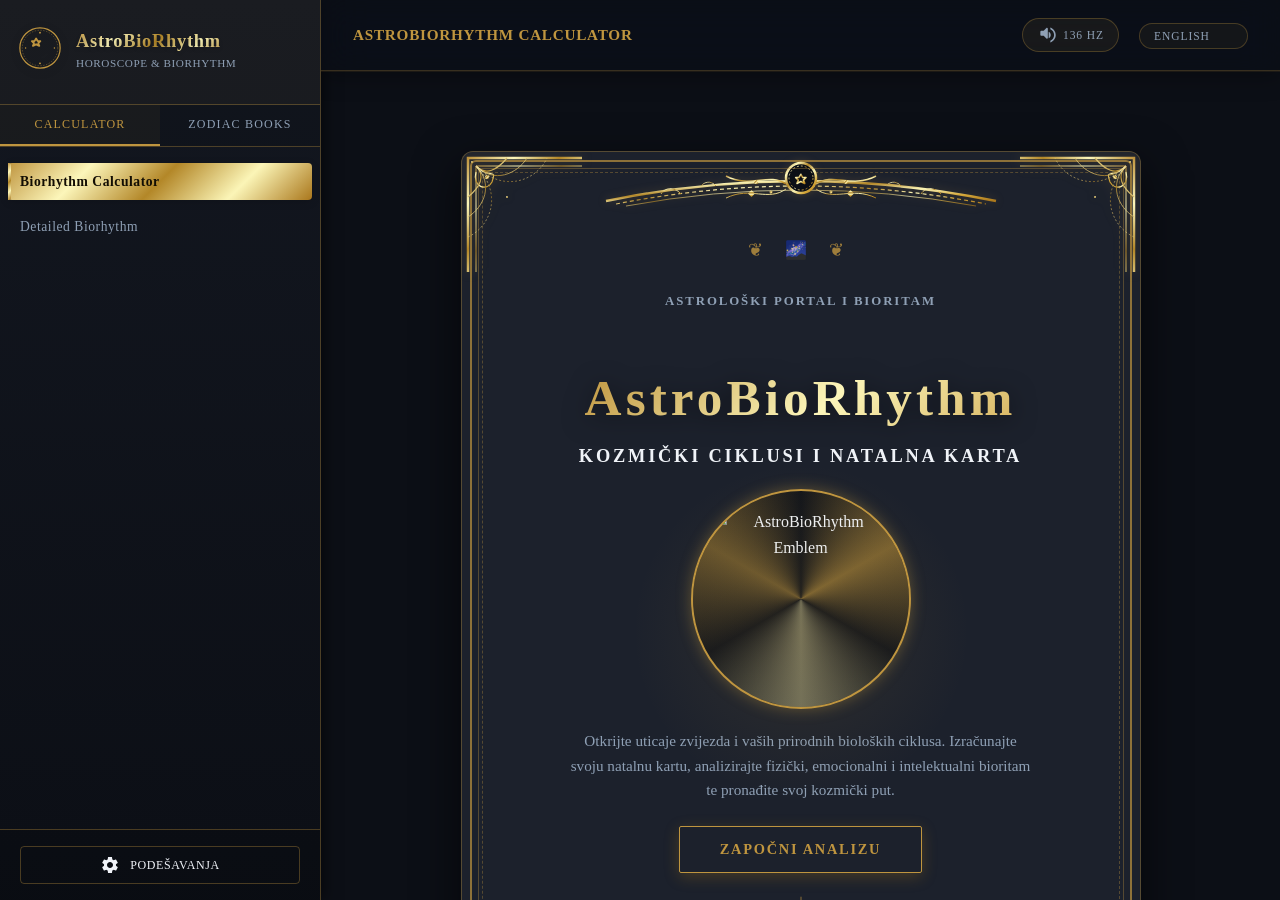
==== commit 47951dc3: "Add files via upload" ====
--- a/index.html
+++ b/index.html
@@ -82,7 +82,7 @@
     <link rel="preconnect" href="https://fonts.googleapis.com">
     <link rel="preconnect" href="https://fonts.gstatic.com" crossorigin>
     <link href="https://fonts.googleapis.com/css2?family=Cinzel:wght@400;600;700;800;900&family=Lora:ital,wght@0,400;0,500;0,600;0,700;1,400;1,500;1,600;1,700&family=Playfair+Display:ital,wght@0,400;0,500;0,600;0,700;1,400&family=Inter:wght@300;400;500&display=swap" rel="stylesheet">
-    <link rel="stylesheet" href="css/style-enhanced.css" />
+    <link rel="stylesheet" href="css/style-enhanced.css?v=1.1" />
   </head>
 
   <body class="theme-platinum">
@@ -368,7 +368,7 @@
               
               <!-- Book Credit Footer -->
               <div class="book-credit-footer" id="main-cover-footer">
-                <p>© AstroBioRhythm &nbsp;&nbsp;&nbsp;&nbsp; 2026</p>
+                <p>© LeduBaSk &nbsp;&nbsp;&nbsp;&nbsp; 2026</p>
               </div>
             </div>
           </article>
@@ -1056,7 +1056,7 @@
                 <div class="gold-divider-diamond"></div>
               </div>
               <p>
-                © <span id="currentYear"></span> AstroBioRhythm &nbsp;·&nbsp; For entertainment purposes only
+                © <span id="currentYear"></span> LeduBaSk &nbsp;·&nbsp; For entertainment purposes only
               </p>
               <p class="footer-disclaimer">
                 Astrology and biorhythm readings are for entertainment and self-reflection purposes.
--- a/css/style-enhanced.css
+++ b/css/style-enhanced.css
@@ -0,0 +1,4310 @@
+/*
+ * AstroBioRhythm - Enhanced Astrological/Virgoan Theme CSS
+ */
+
+:root {
+  --font-headings: 'Cinzel', serif;
+  --font-subheadings: 'Playfair Display', serif;
+  --font-body: 'Lora', serif;
+  --font-sans: 'Lora', sans-serif;
+  
+  --gold-primary: #bf953f;
+  --gold-light: #fcf6ba;
+  --gold-medium: #b38728;
+  --gold-dark: #aa771c;
+  --gold-gradient: linear-gradient(135deg, #bf953f 0%, #fcf6ba 25%, #b38728 50%, #fbf5b7 75%, #aa771c 100%);
+  --gold-glow: 0 0 15px rgba(191, 149, 63, 0.4);
+  
+  --transition-smooth: all 0.35s cubic-bezier(0.25, 0.8, 0.25, 1);
+  --transition-fast: all 0.15s ease-out;
+  
+  --font-size-base: 16px;
+  --line-height-base: 1.6;
+}
+
+/* 1. THEME DEFINITIONS - Earth & Mercury Palette */
+
+/* Theme 1: Analitička platina (Sleek Gray & Silver) */
+body.theme-platinum {
+  --color-bg: #0c0f16;
+  --color-bg-sidebar: #131720;
+  --color-bg-card: #1c212c;
+  --color-bg-accent: #272d3b;
+  --color-text-main: #f0f3f8;
+  --color-text-muted: #8fa0b5;
+  --color-border: rgba(191, 149, 63, 0.35);
+  --color-border-hover: rgba(191, 149, 63, 0.65);
+  --color-glow: rgba(191, 149, 63, 0.15);
+  --color-scrollbar: #1b202c;
+  --color-shadow: rgba(0, 0, 0, 0.6);
+  background-color: var(--color-bg);
+  color: var(--color-text-main);
+  background-image: 
+    radial-gradient(circle at 10% 20%, rgba(48, 54, 61, 0.25) 0%, transparent 60%),
+    radial-gradient(circle at 90% 80%, rgba(22, 27, 34, 0.4) 0%, transparent 60%);
+}
+
+/* Theme 2: Micelijum i žad (Earthy Forest Green & Copper) */
+body.theme-earth {
+  --color-bg: #090c0a;
+  --color-bg-sidebar: #111612;
+  --color-bg-card: #19211b;
+  --color-bg-accent: #232d25;
+  --color-text-main: #edf5ee;
+  --color-text-muted: #a3b8a7;
+  --color-border: rgba(120, 144, 114, 0.4);
+  --color-border-hover: rgba(120, 144, 114, 0.7);
+  --color-glow: rgba(120, 144, 114, 0.2);
+  --color-scrollbar: #131b15;
+  --color-shadow: rgba(0, 0, 0, 0.65);
+  background-color: var(--color-bg);
+  color: var(--color-text-main);
+  
+  --gold-primary: #789072;
+  --gold-light: #c2d3bd;
+  --gold-medium: #4e6349;
+  --gold-dark: #31442d;
+  --gold-gradient: linear-gradient(135deg, #789072 0%, #c2d3bd 25%, #4e6349 50%, #c2d3bd 75%, #31442d 100%);
+  --gold-glow: 0 0 15px rgba(120, 144, 114, 0.4);
+  
+  background-image: 
+    radial-gradient(ellipse at top left, rgba(25, 33, 27, 0.6) 0%, transparent 60%),
+    radial-gradient(ellipse at bottom right, rgba(17, 22, 18, 0.7) 0%, transparent 70%),
+    radial-gradient(circle at 50% 50%, rgba(20, 27, 22, 0.85) 0%, #090c0a 100%);
+}
+
+/* Theme 3: Glinena posuda (Copper, Terracotta & Bronze) */
+body.theme-clay {
+  --color-bg: #100a08;
+  --color-bg-sidebar: #19110d;
+  --color-bg-card: #251a14;
+  --color-bg-accent: #33241c;
+  --color-text-main: #fcf6f2;
+  --color-text-muted: #d8c3b9;
+  --color-border: rgba(205, 127, 50, 0.35);
+  --color-border-hover: rgba(205, 127, 50, 0.65);
+  --color-glow: rgba(205, 127, 50, 0.2);
+  --color-scrollbar: #1c130f;
+  --color-shadow: rgba(0, 0, 0, 0.75);
+  background-color: var(--color-bg);
+  color: var(--color-text-main);
+  
+  --gold-primary: #cd7f32;
+  --gold-light: #f0a967;
+  --gold-medium: #a05a1e;
+  --gold-dark: #7c3e0d;
+  --gold-gradient: linear-gradient(135deg, #cd7f32 0%, #f0a967 25%, #a05a1e 50%, #f0a967 75%, #7c3e0d 100%);
+  --gold-glow: 0 0 15px rgba(205, 127, 50, 0.4);
+
+  background-image: 
+    radial-gradient(ellipse at top left, rgba(51, 36, 28, 0.6) 0%, transparent 60%),
+    radial-gradient(ellipse at bottom right, rgba(25, 17, 13, 0.7) 0%, transparent 70%),
+    radial-gradient(circle at 50% 50%, rgba(37, 26, 20, 0.85) 0%, #100a08 100%);
+}
+
+/* Theme 4: Kozmički red (Deep Navy & Starry Amber) */
+body.theme-celestial {
+  --color-bg: #05070e;
+  --color-bg-sidebar: #0b0d18;
+  --color-bg-card: #121626;
+  --color-bg-accent: #1b2038;
+  --color-text-main: #f0f4ff;
+  --color-text-muted: #9baac7;
+  --color-border: rgba(191, 149, 63, 0.35);
+  --color-border-hover: rgba(191, 149, 63, 0.65);
+  --color-glow: rgba(191, 149, 63, 0.15);
+  --color-scrollbar: #0b0e1a;
+  --color-shadow: rgba(0, 0, 0, 0.7);
+  background-color: var(--color-bg);
+  color: var(--color-text-main);
+  
+  background-image: 
+    radial-gradient(ellipse at top left, rgba(27, 32, 56, 0.6) 0%, transparent 60%),
+    radial-gradient(ellipse at bottom right, rgba(11, 13, 24, 0.7) 0%, transparent 70%),
+    radial-gradient(circle at 50% 50%, rgba(18, 22, 38, 0.85) 0%, #05070e 100%);
+}
+
+/* Theme 5: Stari rukopis (Light Parchment) */
+body.theme-parchment {
+  --color-bg: #f5eedc;
+  --color-bg-sidebar: #eae0ca;
+  --color-bg-card: #ffffff;
+  --color-bg-accent: #dfd1b3;
+  --color-text-main: #2a2016;
+  --color-text-muted: #786b5c;
+  --color-border: rgba(170, 119, 28, 0.35);
+  --color-border-hover: rgba(170, 119, 28, 0.7);
+  --color-glow: rgba(170, 119, 28, 0.1);
+  --color-scrollbar: #ded2b8;
+  --color-shadow: rgba(60, 48, 35, 0.15);
+  background-color: var(--color-bg);
+  color: var(--color-text-main);
+  background-image: 
+    linear-gradient(rgba(170, 119, 28, 0.02) 1px, transparent 1px),
+    linear-gradient(90deg, rgba(170, 119, 28, 0.02) 1px, transparent 1px);
+  background-size: 24px 24px;
+}
+
+body {
+  font-family: var(--font-body);
+  font-size: var(--font-size-base);
+  line-height: var(--line-height-base);
+  height: 100vh;
+  overflow: hidden;
+  margin: 0;
+  padding: 0;
+  background-color: var(--color-bg);
+  color: var(--color-text-main);
+  transition: background-color 0.4s ease, color 0.4s ease;
+
+  /* Backward Compatibility Mapping */
+  --primary-color: var(--color-bg);
+  --secondary-color: var(--color-bg-sidebar);
+  --accent-color: var(--color-bg-accent);
+  --gold-accent: var(--gold-primary);
+  --silver-accent: var(--color-text-muted);
+  --cosmic-purple: var(--color-bg-accent);
+  --nebula-blue: var(--color-border);
+  --star-white: var(--color-text-main);
+  --dark-space: var(--color-bg);
+  --gradient-cosmic: linear-gradient(135deg, var(--color-bg) 0%, var(--color-bg-sidebar) 50%, var(--color-bg-accent) 100%);
+  --gradient-nebula: var(--gold-gradient);
+  --gradient-aurora: var(--gold-gradient);
+}
+
+/* Scrollbar Customization */
+::-webkit-scrollbar {
+  width: 8px;
+  height: 8px;
+}
+::-webkit-scrollbar-track {
+  background: transparent;
+}
+::-webkit-scrollbar-thumb {
+  background: var(--color-scrollbar);
+  border-radius: 4px;
+  border: 1px solid var(--color-border);
+}
+::-webkit-scrollbar-thumb:hover {
+  background: var(--gold-primary);
+}
+
+/* App Shell Components */
+.app-container {
+  display: flex;
+  width: 100vw;
+  height: 100vh;
+  position: fixed !important;
+  top: 0;
+  left: 0;
+  overflow: hidden;
+}
+
+/* Sidebar Styles */
+.sidebar {
+  width: 320px;
+  height: 100%;
+  background-color: var(--color-bg-sidebar);
+  border-right: 1px solid var(--color-border);
+  display: flex;
+  flex-direction: column;
+  z-index: 100;
+  transition: transform 0.4s cubic-bezier(0.25, 0.8, 0.25, 1), background-color 0.4s ease, border-color 0.4s ease;
+  box-shadow: 2px 0 15px var(--color-shadow);
+  flex-shrink: 0;
+}
+
+.sidebar-header {
+  padding: 24px 16px;
+  display: flex;
+  align-items: center;
+  gap: 12px;
+  border-bottom: 1px solid var(--color-border);
+  position: relative;
+}
+
+.logo-link {
+  display: flex;
+  align-items: center;
+  gap: 12px;
+  text-decoration: none;
+  color: inherit;
+  transition: opacity 0.2s ease;
+}
+
+.logo-link:hover {
+  text-decoration: none;
+  opacity: 0.85;
+}
+
+.title-group h1 {
+  font-family: var(--font-headings);
+  font-size: 1.15rem;
+  letter-spacing: 0.04em;
+  line-height: 1.1;
+  background: var(--gold-gradient);
+  -webkit-background-clip: text;
+  -webkit-text-fill-color: transparent;
+  text-shadow: 0 2px 4px rgba(0,0,0,0.15);
+  margin: 0;
+}
+
+.title-group .subtitle {
+  font-size: 0.7rem;
+  font-family: var(--font-headings);
+  letter-spacing: 0.05em;
+  color: var(--color-text-muted);
+  text-transform: uppercase;
+  margin: 4px 0 0 0;
+}
+
+.gold-svg {
+  color: var(--gold-primary);
+  filter: drop-shadow(0 2px 4px rgba(0,0,0,0.2));
+}
+
+.animate-rotate {
+  transition: transform 0.8s ease-in-out;
+}
+.animate-rotate:hover {
+  transform: rotate(180deg);
+}
+
+.mobile-close-btn {
+  display: none;
+  background: none;
+  border: none;
+  color: var(--color-text-main);
+  cursor: pointer;
+  padding: 4px;
+}
+
+/* Tabs */
+.nav-tabs {
+  display: flex;
+  border-bottom: 1px solid var(--color-border);
+  background-color: rgba(0, 0, 0, 0.1);
+}
+
+.tab-btn {
+  flex: 1;
+  background: none;
+  border: none;
+  border-bottom: 2px solid transparent;
+  color: var(--color-text-muted);
+  padding: 12px;
+  font-family: var(--font-headings);
+  font-size: 0.75rem;
+  text-transform: uppercase;
+  letter-spacing: 0.1em;
+  cursor: pointer;
+  transition: var(--transition-fast);
+}
+
+.tab-btn:hover {
+  color: var(--color-text-main);
+}
+
+.tab-btn.active {
+  color: var(--gold-primary);
+  border-bottom-color: var(--gold-primary);
+  background-color: rgba(191, 149, 63, 0.05);
+}
+
+/* Sidebar Scroll Area */
+.sidebar-scroll-area {
+  flex: 1;
+  overflow-y: auto;
+  padding: 16px 8px;
+}
+
+.toc-list, .widgets-list {
+  list-style: none;
+  padding: 0;
+  margin: 0;
+}
+
+.toc-list li {
+  margin-bottom: 8px;
+}
+
+.toc-item {
+  display: block;
+  padding: 8px 12px;
+  border-radius: 4px;
+  color: var(--color-text-muted);
+  font-family: var(--font-headings);
+  font-size: 0.85rem;
+  letter-spacing: 0.04em;
+  cursor: pointer;
+  transition: var(--transition-fast);
+  text-decoration: none;
+}
+
+.toc-item:hover {
+  background-color: rgba(191, 149, 63, 0.08);
+  color: var(--color-text-main);
+  padding-left: 16px;
+  text-decoration: none;
+}
+
+.toc-item.active {
+  background: var(--gold-gradient);
+  color: #120d03 !important;
+  font-weight: 600;
+  box-shadow: 0 2px 8px rgba(0,0,0,0.15);
+}
+
+/* Widgets list menu (Zodiac Books list) */
+.widget-menu-item {
+  display: flex;
+  align-items: center;
+  gap: 12px;
+  padding: 10px;
+  border-radius: 6px;
+  margin-bottom: 8px;
+  border: 1px solid transparent;
+  background-color: rgba(0,0,0,0.15);
+  cursor: pointer;
+  transition: var(--transition-smooth);
+}
+
+.widget-menu-item:hover {
+  background-color: rgba(191,149,63,0.06);
+  border-color: var(--color-border);
+  transform: translateY(-2px);
+}
+
+.widget-menu-item .icon {
+  font-size: 1.3rem;
+  color: var(--gold-primary);
+  text-shadow: 0 0 8px rgba(191,149,63,0.3);
+}
+
+.widget-desc {
+  display: flex;
+  flex-direction: column;
+}
+
+.widget-desc .title {
+  font-family: var(--font-headings);
+  font-size: 0.85rem;
+  color: var(--color-text-main);
+  font-weight: 600;
+}
+
+.widget-desc .detail {
+  font-size: 0.65rem;
+  color: var(--color-text-muted);
+  font-family: var(--font-sans);
+}
+
+/* Sidebar Footer Settings */
+.sidebar-footer {
+  padding: 16px 20px;
+  border-top: 1px solid var(--color-border);
+  background-color: rgba(0,0,0,0.15);
+}
+
+.footer-action-btn {
+  width: 100%;
+  display: flex;
+  align-items: center;
+  justify-content: center;
+  gap: 10px;
+  background: none;
+  border: 1px solid var(--color-border);
+  border-radius: 4px;
+  color: var(--color-text-main);
+  padding: 8px 12px;
+  font-family: var(--font-headings);
+  font-size: 0.75rem;
+  text-transform: uppercase;
+  letter-spacing: 0.05em;
+  cursor: pointer;
+  transition: var(--transition-fast);
+}
+
+.footer-action-btn:hover {
+  background-color: var(--gold-primary);
+  color: #120d03;
+  border-color: var(--gold-primary);
+  box-shadow: var(--gold-glow);
+}
+
+/* Main Workspace Styles */
+.main-workspace {
+  flex: 1;
+  height: 100%;
+  display: flex;
+  flex-direction: column;
+  position: relative;
+  overflow: hidden;
+  background-color: var(--color-bg);
+}
+
+/* Top Action Bar */
+.top-bar {
+  height: 70px;
+  border-bottom: 1px solid var(--color-border);
+  padding: 0 32px;
+  display: flex;
+  align-items: center;
+  justify-content: space-between;
+  background-color: rgba(0, 0, 0, 0.12);
+  backdrop-filter: blur(8px);
+  position: sticky !important;
+  top: 0 !important;
+  z-index: 1000 !important;
+  flex-shrink: 0;
+}
+
+.top-bar-left {
+  display: flex;
+  align-items: center;
+  gap: 16px;
+}
+
+.hamburger-btn {
+  background: none;
+  border: none;
+  color: var(--color-text-main);
+  cursor: pointer;
+  padding: 4px;
+  display: none;
+}
+
+.current-chapter-indicator {
+  font-family: var(--font-headings);
+  font-size: 0.95rem;
+  letter-spacing: 0.05em;
+  color: var(--gold-primary);
+  font-weight: 600;
+  text-transform: uppercase;
+}
+
+.top-bar-right {
+  display: flex;
+  align-items: center;
+  gap: 20px;
+}
+
+.top-bar-select {
+  background: rgba(0, 0, 0, 0.2);
+  color: var(--color-text-main);
+  border: 1px solid var(--color-border);
+  border-radius: 4px;
+  padding: 6px 12px;
+  font-family: var(--font-sans);
+  font-size: 0.85rem;
+  outline: none;
+  cursor: pointer;
+}
+
+.top-bar-select:focus {
+  border-color: var(--gold-primary);
+}
+
+/* Viewport Content Area */
+.viewport-content {
+  flex: 1;
+  overflow-y: auto;
+  position: relative;
+  padding: 48px 24px;
+  display: flex;
+  flex-direction: column;
+  align-items: center;
+  box-sizing: border-box;
+}
+
+/* Premium Royal Border Frames */
+.royal-frame {
+  position: absolute;
+  top: 0;
+  left: 0;
+  width: 100%;
+  height: 100%;
+  pointer-events: none;
+  z-index: 10;
+}
+
+.royal-frame::before {
+  content: '';
+  position: absolute;
+  top: 8px;
+  left: 8px;
+  right: 8px;
+  bottom: 8px;
+  border: 2px solid var(--gold-primary);
+  border-radius: 6px;
+  opacity: 0.7;
+}
+
+.royal-frame::after {
+  content: '';
+  position: absolute;
+  top: 16px;
+  left: 16px;
+  right: 16px;
+  bottom: 16px;
+  border: 1px solid rgba(191, 149, 63, 0.35);
+  border-radius: 4px;
+}
+
+.frame-corner {
+  position: absolute;
+  width: 120px;
+  height: 120px;
+}
+
+.frame-corner svg.corner {
+  width: 100%;
+  height: 100%;
+  filter: drop-shadow(0 0 6px rgba(191, 149, 63, 0.3));
+}
+
+.frame-corner.top-left { top: 0; left: 0; }
+.frame-corner.top-right { top: 0; right: 0; transform: scaleX(-1); }
+.frame-corner.bottom-left { bottom: 0; left: 0; transform: scaleY(-1); }
+.frame-corner.bottom-right { bottom: 0; right: 0; transform: scale(-1); }
+
+.frame-edge {
+  position: absolute;
+}
+
+.frame-edge.top {
+  top: 4px;
+  left: 120px;
+  right: 120px;
+  height: 60px;
+  display: flex;
+  justify-content: center;
+  align-items: flex-start;
+}
+
+.frame-edge svg.top-arch {
+  width: 400px;
+  height: 60px;
+  filter: drop-shadow(0 0 4px rgba(191, 149, 63, 0.25));
+}
+
+.frame-edge.bottom {
+  bottom: 4px;
+  left: 120px;
+  right: 120px;
+  height: 40px;
+  display: flex;
+  justify-content: center;
+  align-items: flex-end;
+}
+
+.frame-edge svg.bottom-scroll {
+  width: 300px;
+  height: 40px;
+  filter: drop-shadow(0 0 4px rgba(191, 149, 63, 0.25));
+}
+
+/* Premium Card (Book Card) Styles */
+.book-card {
+  position: relative;
+  background-color: var(--color-bg-card) !important;
+  border-radius: 12px !important;
+  border: 1px solid var(--color-border) !important;
+  box-shadow: 0 15px 45px var(--color-shadow) !important;
+  padding: 80px 60px !important;
+  max-width: 780px !important;
+  width: 100% !important;
+  margin: 32px auto !important;
+  box-sizing: border-box !important;
+  backdrop-filter: blur(15px);
+}
+
+.book-card::before {
+  content: '';
+  position: absolute;
+  top: 20px;
+  left: 20px;
+  right: 20px;
+  bottom: 20px;
+  border: 1px dashed var(--color-border);
+  border-radius: 8px;
+  pointer-events: none;
+}
+
+.card-inner-wrapper {
+  position: relative;
+  z-index: 5;
+  width: 100%;
+}
+
+.book-card h2 {
+  font-family: var(--font-headings) !important;
+  font-size: 2.2rem !important;
+  color: var(--gold-primary) !important;
+  text-shadow: 0 0 20px rgba(191, 149, 63, 0.4) !important;
+  border-bottom: 1px solid var(--color-border);
+  padding-bottom: 16px;
+  margin-bottom: 20px;
+  text-align: center;
+}
+
+/* Interactive elements overrides */
+.form-group input,
+.form-group select,
+.date-input-wrapper input,
+.time-input-wrapper input {
+  background: var(--color-bg-sidebar) !important;
+  border: 1px solid var(--color-border) !important;
+  color: var(--color-text-main) !important;
+  font-family: var(--font-sans) !important;
+  font-size: 0.95rem !important;
+  border-radius: 4px !important;
+  padding: 10px 14px !important;
+  box-sizing: border-box;
+}
+
+.form-group input:focus,
+.form-group select:focus,
+.date-input-wrapper input:focus,
+.time-input-wrapper input:focus {
+  border-color: var(--gold-primary) !important;
+  box-shadow: var(--gold-glow) !important;
+  background: var(--color-bg-card) !important;
+  outline: none !important;
+}
+
+.form-row {
+  display: flex;
+  gap: 16px;
+  width: 100%;
+  margin-bottom: 16px;
+}
+
+.flex-1 {
+  flex: 1;
+}
+
+.form-group label {
+  color: var(--color-text-muted) !important;
+  font-family: var(--font-headings) !important;
+  font-size: 0.8rem !important;
+  letter-spacing: 0.05em;
+  text-transform: uppercase;
+}
+
+/* Settings Drawer Styles */
+.settings-drawer-overlay {
+  position: fixed;
+  top: 0;
+  left: 0;
+  width: 100vw;
+  height: 100vh;
+  background-color: rgba(0, 0, 0, 0.5);
+  backdrop-filter: blur(4px);
+  z-index: 1000;
+  display: flex;
+  justify-content: flex-end;
+  transition: opacity 0.3s ease;
+}
+
+.settings-drawer-content {
+  width: 100%;
+  max-width: 400px;
+  height: 100%;
+  background-color: var(--color-bg-sidebar);
+  border-left: 1px solid var(--color-border);
+  box-shadow: -5px 0 25px rgba(0,0,0,0.5);
+  display: flex;
+  flex-direction: column;
+  animation: slideLeft 0.4s cubic-bezier(0.25, 0.8, 0.25, 1);
+  transition: background-color 0.4s ease, border-color 0.4s ease;
+}
+
+@keyframes slideLeft {
+  from { transform: translateX(100%); }
+  to { transform: translateX(0); }
+}
+
+.drawer-header {
+  padding: 24px;
+  border-bottom: 1px solid var(--color-border);
+  display: flex;
+  align-items: center;
+  justify-content: space-between;
+}
+
+.drawer-header h3 {
+  font-family: var(--font-headings);
+  font-size: 1.15rem;
+  color: var(--gold-primary);
+  margin: 0;
+  letter-spacing: 0.05em;
+  text-transform: uppercase;
+}
+
+.close-drawer-btn {
+  background: none;
+  border: none;
+  color: var(--color-text-muted);
+  cursor: pointer;
+  padding: 4px;
+  display: flex;
+  align-items: center;
+  transition: var(--transition-fast);
+}
+
+.close-drawer-btn:hover {
+  color: var(--color-text-main);
+}
+
+.drawer-body {
+  flex: 1;
+  overflow-y: auto;
+  padding: 24px;
+}
+
+.settings-group {
+  margin-bottom: 32px;
+}
+
+.settings-group h4 {
+  font-family: var(--font-headings);
+  font-size: 0.85rem;
+  color: var(--color-text-muted);
+  text-transform: uppercase;
+  letter-spacing: 0.05em;
+  margin-bottom: 16px;
+  border-bottom: 1px solid rgba(191, 149, 63, 0.15);
+  padding-bottom: 6px;
+}
+
+.theme-selector-grid {
+  display: flex;
+  flex-direction: column;
+  gap: 10px;
+}
+
+.theme-option {
+  display: flex;
+  align-items: center;
+  gap: 12px;
+  background-color: rgba(0, 0, 0, 0.15);
+  border: 1px solid var(--color-border);
+  border-radius: 6px;
+  padding: 10px 14px;
+  width: 100%;
+  cursor: pointer;
+  transition: var(--transition-smooth);
+  color: var(--color-text-main);
+}
+
+.theme-option:hover {
+  background-color: rgba(191, 149, 63, 0.06);
+  border-color: var(--gold-primary);
+}
+
+.theme-option.active {
+  border-color: var(--gold-primary);
+  background-color: rgba(191, 149, 63, 0.1);
+  box-shadow: var(--gold-glow);
+}
+
+.theme-option .color-dot {
+  width: 16px;
+  height: 16px;
+  border-radius: 50%;
+  flex-shrink: 0;
+}
+
+.theme-option .theme-name {
+  font-family: var(--font-headings);
+  font-size: 0.8rem;
+  letter-spacing: 0.05em;
+  text-align: left;
+}
+
+.font-size-adjuster {
+  display: flex;
+  align-items: center;
+  justify-content: center;
+  gap: 20px;
+  background-color: rgba(0, 0, 0, 0.15);
+  border: 1px solid var(--color-border);
+  border-radius: 6px;
+  padding: 12px;
+}
+
+.size-btn {
+  background: none;
+  border: 1px solid var(--color-border);
+  border-radius: 4px;
+  color: var(--color-text-main);
+  width: 36px;
+  height: 36px;
+  font-size: 1rem;
+  font-family: var(--font-headings);
+  cursor: pointer;
+  transition: var(--transition-fast);
+}
+
+.size-btn:hover {
+  border-color: var(--gold-primary);
+  color: var(--gold-primary);
+}
+
+.size-display {
+  font-family: var(--font-headings);
+  font-size: 1rem;
+  color: var(--gold-primary);
+  min-width: 60px;
+  text-align: center;
+}
+
+/* Custom pickers matching theme */
+.custom-date-picker, .custom-time-picker {
+  background: var(--color-bg-sidebar) !important;
+  border: 1px solid var(--color-border) !important;
+  box-shadow: 0 10px 25px var(--color-shadow) !important;
+}
+
+.date-picker-header, .time-picker-header {
+  border-bottom: 1px solid var(--color-border) !important;
+}
+
+.month-year-display, .time-picker-header h4 {
+  font-family: var(--font-headings) !important;
+  color: var(--gold-primary) !important;
+}
+
+.weekday {
+  color: var(--color-text-muted) !important;
+  font-family: var(--font-headings) !important;
+  font-size: 0.75rem !important;
+}
+
+.calendar-day {
+  color: var(--color-text-main) !important;
+}
+
+.calendar-day:hover {
+  background-color: rgba(191, 149, 63, 0.1) !important;
+  color: var(--gold-primary) !important;
+}
+
+.calendar-day.selected {
+  background: var(--gold-gradient) !important;
+  color: #120d03 !important;
+}
+
+.date-picker-btn, .time-picker-btn {
+  background: none !important;
+  border: 1px solid var(--color-border) !important;
+  color: var(--color-text-main) !important;
+  font-family: var(--font-headings) !important;
+}
+
+.date-picker-btn:hover, .time-picker-btn:hover {
+  border-color: var(--gold-primary) !important;
+  color: var(--gold-primary) !important;
+}
+
+.date-picker-btn.primary, .time-picker-btn.primary {
+  background: var(--gold-gradient) !important;
+  color: #120d03 !important;
+  border: none !important;
+}
+
+.year-slider {
+  accent-color: var(--gold-primary) !important;
+}
+
+.year-slider-label {
+  font-family: var(--font-headings) !important;
+  color: var(--color-text-muted) !important;
+}
+
+.clock-face {
+  border: 2px solid var(--color-border) !important;
+}
+
+.clock-center {
+  background: var(--gold-primary) !important;
+}
+
+.hour-hand {
+  background: var(--gold-primary) !important;
+}
+
+.minute-hand {
+  background: var(--color-text-muted) !important;
+}
+
+.hour-marker {
+  color: var(--color-text-muted) !important;
+  font-family: var(--font-headings) !important;
+}
+
+.hour-marker.active {
+  color: var(--gold-primary) !important;
+  font-weight: 700 !important;
+}
+
+.time-number-input, #ampmSelect {
+  background: var(--color-bg-card) !important;
+  border: 1px solid var(--color-border) !important;
+  color: var(--color-text-main) !important;
+}
+
+.time-number-input:focus, #ampmSelect:focus {
+  border-color: var(--gold-primary) !important;
+}
+
+/* Cards & Grid Styling */
+.astro-card, .horoscope-card, .bio-card, .characteristic-card {
+  background: var(--color-bg-sidebar) !important;
+  border: 1px solid var(--color-border) !important;
+  border-radius: 8px !important;
+  transition: var(--transition-smooth) !important;
+  padding: 20px !important;
+  box-shadow: 0 4px 15px rgba(0,0,0,0.2) !important;
+}
+
+.astro-card:hover, .horoscope-card:hover, .bio-card:hover, .characteristic-card:hover {
+  border-color: var(--gold-primary) !important;
+  transform: translateY(-4px) !important;
+  box-shadow: var(--gold-glow) !important;
+}
+
+.astro-card h4, .horoscope-card h4, .bio-card h4, .characteristic-card h4 {
+  font-family: var(--font-headings) !important;
+  color: var(--gold-primary) !important;
+}
+
+.profile-title {
+  background: linear-gradient(135deg, var(--color-bg-sidebar) 0%, var(--color-bg-accent) 100%) !important;
+  border: 1px solid var(--color-border) !important;
+}
+
+.profile-header h3 {
+  font-family: var(--font-headings) !important;
+}
+
+.zodiac-image {
+  border-color: var(--gold-primary) !important;
+  box-shadow: var(--gold-glow) !important;
+}
+
+/* Biorhythm Graph & Charts */
+.chart-container {
+  background: rgba(0, 0, 0, 0.15) !important;
+  border: 1px solid var(--color-border) !important;
+  border-radius: 6px !important;
+  padding: 16px;
+}
+
+/* Footer elements */
+footer {
+  border-top: 1px dashed var(--color-border) !important;
+  padding-top: 32px !important;
+  margin-top: 64px !important;
+  width: 100%;
+}
+
+footer h3, footer h4 {
+  font-family: var(--font-headings) !important;
+  color: var(--gold-primary) !important;
+}
+
+footer p, footer li {
+  color: var(--color-text-muted) !important;
+}
+
+
+.language-selector select:hover {
+  background: rgba(106, 13, 173, 0.9);
+  box-shadow: 0 0 20px rgba(255, 215, 0, 0.4);
+  transform: scale(1.05);
+}
+
+.language-selector select:focus {
+  outline: none;
+  box-shadow: 0 0 20px rgba(255, 215, 0, 0.6);
+}
+
+/* Enhanced Form Section */
+.form-section {
+  padding: 0;
+  background: none;
+  border: none;
+  box-shadow: none;
+  backdrop-filter: none;
+  position: relative;
+  overflow: visible;
+}
+
+.form-section::before {
+  display: none;
+}
+
+.form-section h2 {
+  font-family: var(--font-headings);
+  font-size: 2.2rem;
+  color: var(--gold-primary);
+  margin-bottom: 1.5rem;
+  text-align: center;
+  text-shadow: var(--gold-glow);
+}
+
+.form-description {
+  text-align: center;
+  color: var(--color-text-muted);
+  font-size: 1rem;
+  line-height: 1.6;
+  margin-bottom: 2rem;
+  max-width: 600px;
+  margin-left: auto;
+  margin-right: auto;
+  opacity: 0.9;
+}
+
+.form-group {
+  margin-bottom: 1.5rem;
+  position: relative;
+}
+
+.form-group label {
+  display: block;
+  margin-bottom: 0.5rem;
+  color: var(--color-text-muted);
+  font-weight: 500;
+  font-size: 0.95rem;
+}
+
+.form-group input,
+.form-group select {
+  width: 100%;
+  padding: 12px 15px;
+  background: var(--color-bg-sidebar);
+  border: 1px solid var(--color-border);
+  border-radius: 4px;
+  color: var(--color-text-main);
+  font-size: 1rem;
+  transition: var(--transition-smooth);
+  position: relative;
+}
+
+.form-group input:focus,
+.form-group select:focus {
+  outline: none;
+  border-color: var(--gold-primary);
+  background: var(--color-bg-card);
+  box-shadow: var(--gold-glow);
+  transform: translateY(-2px);
+}
+
+.form-group input::placeholder {
+  color: var(--color-text-muted);
+  opacity: 0.6;
+}
+
+/* Autocomplete Suggestions Dropdown */
+.input-container {
+  position: relative;
+}
+
+.suggestions-dropdown {
+  position: absolute;
+  top: 100%;
+  left: 0;
+  right: 0;
+  background: var(--color-bg-sidebar);
+  border: 1px solid var(--color-border);
+  border-radius: 0 0 6px 6px;
+  border-top: none;
+  backdrop-filter: blur(15px);
+  z-index: 1000;
+  max-height: 200px;
+  overflow-y: auto;
+  box-shadow: 0 5px 25px rgba(0, 0, 0, 0.5);
+  display: none;
+}
+
+.suggestion-item {
+  padding: 12px 15px;
+  cursor: pointer;
+  transition: all 0.2s ease;
+  border-bottom: 1px solid var(--color-border);
+  color: var(--color-text-main);
+  font-size: 0.95rem;
+}
+
+.suggestion-item:hover,
+.suggestion-item.highlighted {
+  background: rgba(191, 149, 63, 0.1);
+  color: var(--gold-primary);
+  transform: translateX(5px);
+  border-left: 3px solid var(--gold-primary);
+}
+
+.suggestion-item:last-child {
+  border-bottom: none;
+  border-radius: 0 0 6px 6px;
+}
+
+/* Custom scrollbar for suggestions */
+.suggestions-dropdown::-webkit-scrollbar {
+  width: 6px;
+}
+
+.suggestions-dropdown::-webkit-scrollbar-track {
+  background: transparent;
+}
+
+.suggestions-dropdown::-webkit-scrollbar-thumb {
+  background: var(--color-scrollbar);
+  border-radius: 3px;
+}
+
+.suggestions-dropdown::-webkit-scrollbar-thumb:hover {
+  background: var(--gold-primary);
+}
+
+/* Enhanced Submit Button with Cosmic Spinner */
+.submit-btn {
+  width: 100%;
+  padding: 15px;
+  background: var(--gold-gradient);
+  color: #120d03 !important;
+  border: none;
+  border-radius: 4px;
+  font-size: 1.1rem;
+  font-weight: 700;
+  cursor: pointer;
+  transition: var(--transition-smooth);
+  position: relative;
+  overflow: hidden;
+  text-transform: uppercase;
+  letter-spacing: 1px;
+  box-shadow: 0 4px 15px rgba(170,119,28,0.3);
+  display: flex;
+  align-items: center;
+  justify-content: center;
+  min-height: 50px;
+}
+
+.submit-btn::before {
+  content: "";
+  position: absolute;
+  top: 0;
+  left: -100%;
+  width: 100%;
+  height: 100%;
+  background: linear-gradient(90deg, transparent, rgba(255, 255, 255, 0.2), transparent);
+  transition: left 0.5s;
+}
+
+.submit-btn:hover {
+  transform: translateY(-3px);
+  box-shadow: var(--gold-glow);
+}
+
+.submit-btn:hover::before {
+  left: 100%;
+}
+
+.submit-btn:active {
+  transform: translateY(-1px);
+}
+
+.cosmic-spinner {
+  position: relative;
+  width: 30px;
+  height: 30px;
+}
+
+.spinner-ring {
+  position: absolute;
+  top: 0;
+  left: 0;
+  width: 100%;
+  height: 100%;
+  border: 2px solid transparent;
+  border-top: 2px solid var(--gold-primary);
+  border-radius: 50%;
+  animation: cosmicSpin 1s linear infinite;
+}
+
+.spinner-ring:nth-child(2) {
+  width: 80%;
+  height: 80%;
+  top: 10%;
+  left: 10%;
+  border-top-color: var(--color-text-muted);
+  animation-delay: -0.3s;
+  animation-duration: 1.5s;
+}
+
+.spinner-ring:nth-child(3) {
+  width: 60%;
+  height: 60%;
+  top: 20%;
+  left: 20%;
+  border-top-color: var(--gold-light);
+  animation-delay: -0.6s;
+  animation-duration: 2s;
+}
+
+@keyframes cosmicSpin {
+  0% { transform: rotate(0deg); }
+  100% { transform: rotate(360deg); }
+}
+
+/* Enhanced Results Section */
+.results-section {
+  padding: 0;
+  background: none;
+  border: none;
+  box-shadow: none;
+  backdrop-filter: none;
+  animation: fadeInUp 0.8s ease-out;
+}
+
+@keyframes fadeInUp {
+  from {
+    opacity: 0;
+    transform: translateY(30px);
+  }
+  to {
+    opacity: 1;
+    transform: translateY(0);
+  }
+}
+
+.results-section h2 {
+  font-family: var(--font-headings);
+  font-size: 2.2rem;
+  color: var(--gold-primary);
+  text-align: center;
+  margin-bottom: 2rem;
+  text-shadow: var(--gold-glow);
+}
+
+/* Enhanced Profile Summary */
+.profile-summary {
+  margin-bottom: 2rem;
+}
+
+.profile-title {
+  display: flex;
+  align-items: center;
+  justify-content: space-between;
+  background: linear-gradient(135deg, var(--color-bg-sidebar) 0%, var(--color-bg-accent) 100%);
+  padding: 1.5rem;
+  border-radius: 8px;
+  border: 1px solid var(--color-border);
+  margin-bottom: 1.5rem;
+  box-shadow: 0 10px 25px rgba(0, 0, 0, 0.3);
+  position: relative;
+  overflow: hidden;
+}
+
+.profile-title::before {
+  content: "";
+  position: absolute;
+  top: 0;
+  left: 0;
+  right: 0;
+  height: 2px;
+  background: var(--gold-gradient);
+  animation: pulse 2s ease-in-out infinite;
+}
+
+@keyframes pulse {
+  0%, 100% { opacity: 0.5; }
+  50% { opacity: 1; }
+}
+
+.profile-header h3 {
+  font-family: var(--font-headings);
+  font-size: 1.8rem;
+  color: var(--color-text-main);
+  margin-bottom: 0.5rem;
+  text-shadow: 0 2px 4px rgba(0,0,0,0.15);
+}
+
+.profile-header p {
+  color: var(--color-text-muted);
+  font-size: 1rem;
+}
+
+.zodiac-image {
+  width: 80px;
+  height: 80px;
+  border-radius: 50%;
+  border: 2px solid var(--gold-primary);
+  box-shadow: var(--gold-glow);
+  animation: zodiacGlow 3s ease-in-out infinite;
+}
+
+@keyframes zodiacGlow {
+  0%, 100% { box-shadow: var(--gold-glow); }
+  50% { box-shadow: 0 0 25px rgba(191, 149, 63, 0.75); }
+}
+
+/* Enhanced Astro Grid with Constellation Effects */
+.astro-grid {
+  display: grid;
+  grid-template-columns: repeat(auto-fit, minmax(200px, 1fr));
+  gap: 1.5rem;
+  margin-bottom: 2rem;
+}
+
+.astro-card {
+  background: var(--color-bg-sidebar);
+  padding: 1.5rem;
+  border-radius: 8px;
+  border: 1px solid var(--color-border);
+  transition: var(--transition-smooth);
+  position: relative;
+  overflow: hidden;
+}
+
+.astro-card::before {
+  content: "";
+  position: absolute;
+  top: 0;
+  left: 0;
+  right: 0;
+  height: 1px;
+  background: var(--gold-gradient);
+  transform: scaleX(0);
+  transition: transform 0.3s ease;
+}
+
+.astro-card::after {
+  content: "✦";
+  position: absolute;
+  top: 10px;
+  right: 10px;
+  font-size: 1.2rem;
+  color: var(--gold-primary);
+  opacity: 0;
+  transform: rotate(0deg) scale(0);
+  transition: all 0.3s ease;
+}
+
+.astro-card:hover {
+  transform: translateY(-5px);
+  box-shadow: 
+    0 15px 30px rgba(0, 0, 0, 0.3),
+    0 0 25px rgba(255, 215, 0, 0.2);
+  border-color: var(--gold-accent);
+}
+
+.astro-card:hover::before {
+  transform: scaleX(1);
+}
+
+.astro-card:hover::after {
+  opacity: 1;
+  transform: rotate(360deg) scale(1);
+}
+
+/* Zodiac Sign Specific Colors */
+.astro-card.sun-sign {
+  border-left: 4px solid #ff6b35;
+}
+
+.astro-card.moon-sign {
+  border-left: 4px solid #74b9ff;
+}
+
+.astro-card.rising-sign {
+  border-left: 4px solid #a29bfe;
+}
+
+.astro-card h4 {
+  font-size: 1.3rem;
+  color: var(--gold-accent);
+  margin-bottom: 1rem;
+  text-align: center;
+  text-shadow: 0 0 15px rgba(255, 215, 0, 0.5);
+}
+
+.sign-info {
+  font-size: 1.5rem;
+  text-align: center;
+  margin-bottom: 1rem;
+  color: var(--star-white);
+  font-weight: 600;
+  display: flex;
+  align-items: center;
+  justify-content: center;
+  gap: 0.5rem;
+}
+
+.zodiac-symbol {
+  font-size: 2rem;
+  color: var(--gold-accent);
+  text-shadow: 0 0 15px rgba(255, 215, 0, 0.8);
+  animation: symbolGlow 3s ease-in-out infinite;
+}
+
+@keyframes symbolGlow {
+  0%, 100% { 
+    transform: scale(1);
+    text-shadow: 0 0 15px rgba(255, 215, 0, 0.8);
+  }
+  50% { 
+    transform: scale(1.1);
+    text-shadow: 0 0 25px rgba(255, 215, 0, 1);
+  }
+}
+
+.zodiac-story {
+  color: var(--silver-accent);
+  line-height: 1.6;
+  font-size: 0.95rem;
+}
+
+/* Enhanced Daily Horoscope */
+.daily-horoscope {
+  margin-bottom: 2rem;
+}
+
+.daily-horoscope h3 {
+  font-family: "Playfair Display", serif;
+  font-size: 2rem;
+  color: var(--gold-accent);
+  text-align: center;
+  margin-bottom: 1.5rem;
+  text-shadow: 0 0 20px rgba(255, 215, 0, 0.5);
+}
+
+.horoscope-grid {
+  display: grid;
+  grid-template-columns: repeat(auto-fit, minmax(250px, 1fr));
+  gap: 1.5rem;
+}
+
+.horoscope-card {
+  background: var(--gradient-nebula);
+  padding: 1.5rem;
+  border-radius: 15px;
+  text-align: center;
+  box-shadow: 0 10px 25px rgba(0, 0, 0, 0.3);
+  transition: all 0.3s ease;
+  position: relative;
+  overflow: hidden;
+}
+
+.horoscope-card::after {
+  content: "";
+  position: absolute;
+  top: 50%;
+  left: 50%;
+  width: 0;
+  height: 0;
+  background: radial-gradient(circle, rgba(255, 255, 255, 0.1) 0%, transparent 70%);
+  transition: all 0.3s ease;
+  transform: translate(-50%, -50%);
+  border-radius: 50%;
+}
+
+.horoscope-card:hover {
+  transform: translateY(-5px) scale(1.02);
+  box-shadow: 
+    0 20px 40px rgba(0, 0, 0, 0.4),
+    0 0 30px rgba(255, 215, 0, 0.3);
+}
+
+.horoscope-card:hover::after {
+  width: 100%;
+  height: 100%;
+}
+
+.horoscope-card h4 {
+  font-size: 1.2rem;
+  margin-bottom: 1rem;
+  color: var(--star-white);
+  text-shadow: 0 0 10px rgba(255, 255, 255, 0.5);
+}
+
+.horoscope-card p {
+  color: var(--silver-accent);
+  line-height: 1.5;
+}
+
+/* Enhanced Biorhythm Section */
+.biorhythm-section {
+  margin-bottom: 2rem;
+}
+
+.biorhythm-section h3 {
+  font-family: "Playfair Display", serif;
+  font-size: 2rem;
+  color: var(--gold-accent);
+  text-align: center;
+  margin-bottom: 1.5rem;
+  text-shadow: 0 0 20px rgba(255, 215, 0, 0.5);
+}
+
+.bio-grid {
+  display: grid;
+  grid-template-columns: repeat(auto-fit, minmax(250px, 1fr));
+  gap: 1.5rem;
+  margin-bottom: 2rem;
+}
+
+.bio-card {
+  background: rgba(45, 27, 105, 0.7);
+  padding: 1.5rem;
+  border-radius: 15px;
+  text-align: center;
+  backdrop-filter: blur(10px);
+  border: 1px solid rgba(255, 215, 0, 0.2);
+  transition: all 0.3s ease;
+  position: relative;
+  overflow: hidden;
+}
+
+.bio-card::before {
+  content: "";
+  position: absolute;
+  top: -50%;
+  left: -50%;
+  width: 200%;
+  height: 200%;
+  background: conic-gradient(from 0deg, transparent, rgba(255, 215, 0, 0.05), transparent);
+  animation: rotateGlow 8s linear infinite;
+  z-index: 0;
+}
+
+@keyframes rotateGlow {
+  0% { transform: rotate(0deg); }
+  100% { transform: rotate(360deg); }
+}
+
+.bio-card:hover {
+  transform: translateY(-5px);
+  box-shadow: 
+    0 15px 30px rgba(0, 0, 0, 0.3),
+    0 0 25px rgba(255, 215, 0, 0.2);
+  border-color: var(--gold-accent);
+}
+
+.bio-card h4 {
+  font-size: 1.2rem;
+  color: var(--gold-accent);
+  margin-bottom: 1rem;
+  position: relative;
+  z-index: 1;
+  text-shadow: 0 0 15px rgba(255, 215, 0, 0.5);
+}
+
+.bio-meter {
+  background: rgba(0, 0, 0, 0.3);
+  border-radius: 20px;
+  height: 20px;
+  margin-bottom: 1rem;
+  overflow: hidden;
+  position: relative;
+  z-index: 1;
+  box-shadow: inset 0 2px 5px rgba(0, 0, 0, 0.3);
+}
+
+.bio-bar {
+  height: 100%;
+  border-radius: 20px;
+  transition: all 0.8s ease;
+  position: relative;
+  overflow: hidden;
+  background: linear-gradient(90deg, 
+    var(--cosmic-purple) 0%, 
+    var(--nebula-blue) 50%, 
+    var(--gold-accent) 100%);
+}
+
+.bio-card.physical .bio-bar {
+  background: linear-gradient(90deg, 
+    #ff4757 0%, 
+    #ff6b6b 50%, 
+    #ff9f43 100%);
+}
+
+.bio-card.emotional .bio-bar {
+  background: linear-gradient(90deg, 
+    #7bed9f 0%, 
+    #70a1ff 50%, 
+    #a4b0be 100%);
+}
+
+.bio-card.intellectual .bio-bar {
+  background: linear-gradient(90deg, 
+    #5f27cd 0%, 
+    #00d2d3 50%, 
+    #ff9ff3 100%);
+}
+
+.bio-bar::after {
+  content: "";
+  position: absolute;
+  top: 0;
+  left: -100%;
+  width: 100%;
+  height: 100%;
+  background: linear-gradient(90deg, transparent, rgba(255, 255, 255, 0.3), transparent);
+  animation: shimmer 2s ease-in-out infinite;
+}
+
+/* Magical Particles Effect */
+.bio-card::after {
+  content: "";
+  position: absolute;
+  top: 0;
+  left: 0;
+  width: 100%;
+  height: 100%;
+  background-image: 
+    radial-gradient(circle at 20% 30%, rgba(255, 215, 0, 0.3) 2px, transparent 2px),
+    radial-gradient(circle at 80% 70%, rgba(106, 13, 173, 0.3) 1px, transparent 1px),
+    radial-gradient(circle at 50% 50%, rgba(65, 105, 225, 0.3) 1.5px, transparent 1.5px);
+  background-size: 50px 50px, 30px 30px, 40px 40px;
+  animation: particleFloat 15s ease-in-out infinite;
+  opacity: 0;
+  transition: opacity 0.3s ease;
+  pointer-events: none;
+  z-index: 2;
+}
+
+.bio-card:hover::after {
+  opacity: 1;
+}
+
+@keyframes particleFloat {
+  0%, 100% { transform: translateY(0px) rotate(0deg); }
+  33% { transform: translateY(-10px) rotate(120deg); }
+  66% { transform: translateY(5px) rotate(240deg); }
+}
+
+@keyframes shimmer {
+  0% { left: -100%; }
+  100% { left: 100%; }
+}
+
+.bio-card p {
+  color: var(--silver-accent);
+  font-size: 0.9rem;
+  position: relative;
+  z-index: 1;
+}
+
+/* Enhanced Biorhythm Story */
+.biorhythm-story {
+  background: rgba(106, 13, 173, 0.2);
+  padding: 2rem;
+  border-radius: 15px;
+  margin-bottom: 2rem;
+  backdrop-filter: blur(10px);
+  border: 1px solid rgba(255, 215, 0, 0.2);
+  position: relative;
+  overflow: hidden;
+}
+
+.biorhythm-story::before {
+  content: "";
+  position: absolute;
+  top: 0;
+  left: 0;
+  right: 0;
+  height: 100%;
+  background: 
+    radial-gradient(circle at 20% 20%, rgba(255, 215, 0, 0.1) 0%, transparent 50%),
+    radial-gradient(circle at 80% 80%, rgba(106, 13, 173, 0.1) 0%, transparent 50%);
+  z-index: 0;
+}
+
+.biorhythm-story h3 {
+  font-family: "Playfair Display", serif;
+  font-size: 1.8rem;
+  color: var(--gold-accent);
+  margin-bottom: 1.5rem;
+  text-align: center;
+  position: relative;
+  z-index: 1;
+  text-shadow: 0 0 20px rgba(255, 215, 0, 0.5);
+}
+
+.story-content {
+  position: relative;
+  z-index: 1;
+}
+
+.story-content p {
+  color: var(--silver-accent);
+  line-height: 1.7;
+  margin-bottom: 1rem;
+  font-size: 1rem;
+}
+
+.story-content strong {
+  color: var(--gold-accent);
+  text-shadow: 0 0 10px rgba(255, 215, 0, 0.3);
+}
+
+/* Enhanced Chart Containers */
+.chart-container {
+  background: rgba(0, 0, 0, 0.3);
+  border-radius: 15px;
+  padding: 1.5rem;
+  margin-bottom: 1rem;
+  backdrop-filter: blur(10px);
+  border: 1px solid rgba(255, 215, 0, 0.1);
+  position: relative;
+  overflow: hidden;
+}
+
+.chart-container::before {
+  content: "";
+  position: absolute;
+  top: 0;
+  left: 0;
+  right: 0;
+  bottom: 0;
+  background: 
+    radial-gradient(circle at 50% 50%, rgba(255, 215, 0, 0.05) 0%, transparent 70%);
+  z-index: 0;
+}
+
+.chart-container canvas {
+  position: relative;
+  z-index: 1;
+  filter: drop-shadow(0 5px 15px rgba(0, 0, 0, 0.3));
+}
+
+/* Enhanced Natal Chart */
+.natal-chart {
+  margin-bottom: 2rem;
+}
+
+.natal-chart h3 {
+  font-family: "Playfair Display", serif;
+  font-size: 2rem;
+  color: var(--gold-accent);
+  text-align: center;
+  margin-bottom: 1.5rem;
+  text-shadow: 0 0 20px rgba(255, 215, 0, 0.5);
+}
+
+.aspects-list {
+  background: rgba(45, 27, 105, 0.4);
+  padding: 1.5rem;
+  border-radius: 15px;
+  margin-top: 1rem;
+  backdrop-filter: blur(10px);
+  border: 1px solid rgba(255, 215, 0, 0.1);
+}
+
+/* Enhanced Footer */
+footer {
+  background: var(--gradient-cosmic);
+  border-radius: 20px;
+  margin-top: 2rem;
+  position: relative;
+  overflow: hidden;
+  box-shadow: 0 -10px 25px rgba(0, 0, 0, 0.3);
+  padding: 2rem 0 1rem 0;
+}
+
+footer::before {
+  content: "";
+  position: absolute;
+  top: 0;
+  left: -100%;
+  width: 100%;
+  height: 2px;
+  background: var(--gradient-aurora);
+  animation: footerScan 4s ease-in-out infinite;
+}
+
+@keyframes footerScan {
+  0%, 50% { left: -100%; }
+  100% { left: 100%; }
+}
+
+.footer-content {
+  display: grid;
+  grid-template-columns: repeat(auto-fit, minmax(250px, 1fr));
+  gap: 2rem;
+  max-width: 1200px;
+  margin: 0 auto;
+  padding: 0 2rem;
+  position: relative;
+  z-index: 1;
+}
+
+.footer-section h3 {
+  color: var(--gold-accent);
+  font-size: 1.3rem;
+  margin-bottom: 1rem;
+  text-shadow: 0 0 10px rgba(255, 215, 0, 0.5);
+}
+
+.footer-section h4 {
+  color: var(--silver-accent);
+  font-size: 1.1rem;
+  margin-bottom: 0.8rem;
+}
+
+.footer-section p {
+  color: var(--star-white);
+  font-size: 0.9rem;
+  line-height: 1.6;
+  opacity: 0.9;
+}
+
+.footer-section ul {
+  list-style: none;
+  padding: 0;
+}
+
+.footer-section ul li {
+  color: var(--star-white);
+  font-size: 0.85rem;
+  padding: 0.3rem 0;
+  opacity: 0.8;
+  transition: opacity 0.2s ease;
+}
+
+.footer-section ul li:hover {
+  opacity: 1;
+  color: var(--gold-accent);
+}
+
+.footer-bottom {
+  text-align: center;
+  padding-top: 1.5rem;
+  margin-top: 1.5rem;
+  border-top: 1px solid rgba(192, 192, 192, 0.2);
+  position: relative;
+  z-index: 1;
+}
+
+.footer-bottom p {
+  color: var(--silver-accent);
+  font-size: 0.85rem;
+  margin: 0.5rem 0;
+}
+
+.footer-disclaimer {
+  font-size: 0.75rem !important;
+  opacity: 0.7;
+  max-width: 600px;
+  margin: 0 auto;
+}
+
+@media (max-width: 768px) {
+  .footer-content {
+    grid-template-columns: 1fr;
+    text-align: center;
+    gap: 1.5rem;
+  }
+}
+
+/* Enhanced Zodiac Characteristics */
+.zodiac-characteristics h3 {
+  font-family: "Playfair Display", serif;
+  font-size: 2rem;
+  color: var(--gold-accent);
+  text-align: center;
+  margin-bottom: 1.5rem;
+  text-shadow: 0 0 20px rgba(255, 215, 0, 0.5);
+}
+
+.characteristics-grid {
+  display: grid;
+  grid-template-columns: repeat(auto-fit, minmax(300px, 1fr));
+  gap: 1.5rem;
+}
+
+.characteristic-card {
+  background: var(--gradient-nebula);
+  padding: 2rem;
+  border-radius: 15px;
+  text-align: center;
+  box-shadow: 0 10px 25px rgba(0, 0, 0, 0.3);
+  transition: all 0.3s ease;
+  position: relative;
+  overflow: hidden;
+}
+
+.characteristic-card::before {
+  content: "";
+  position: absolute;
+  top: -2px;
+  left: -2px;
+  right: -2px;
+  bottom: -2px;
+  background: var(--gradient-aurora);
+  border-radius: 15px;
+  z-index: -1;
+  opacity: 0;
+  transition: opacity 0.3s ease;
+}
+
+.characteristic-card:hover {
+  transform: translateY(-8px) scale(1.02);
+  box-shadow: 
+    0 20px 40px rgba(0, 0, 0, 0.4),
+    0 0 30px rgba(255, 215, 0, 0.3);
+}
+
+.characteristic-card:hover::before {
+  opacity: 1;
+}
+
+.characteristic-card h4 {
+  font-size: 1.3rem;
+  color: var(--star-white);
+  margin-bottom: 1rem;
+  text-shadow: 0 0 15px rgba(255, 255, 255, 0.5);
+}
+
+.characteristic-card p {
+  color: var(--silver-accent);
+  line-height: 1.6;
+}
+
+/* Responsive Design */
+@media (max-width: 768px) {
+  .container {
+    padding: 15px;
+  }
+  
+  header h1 {
+    font-size: 2.5rem;
+  }
+  
+  .language-selector {
+    position: static !important;
+    top: 15px;
+    right: 15px;
+    z-index: 1000;
+  }
+  
+  .language-selector select {
+    padding: 6px 12px;
+    font-size: 0.85rem;
+    min-width: 100px;
+    border-radius: 20px;
+    touch-action: manipulation;
+    -webkit-tap-highlight-color: transparent;
+  }
+  
+  .profile-title {
+    flex-direction: column;
+    text-align: center;
+    gap: 1rem;
+  }
+  .astro-grid,
+  .horoscope-grid,
+  .bio-grid,
+  .characteristics-grid {
+    grid-template-columns: 1fr;
+  }
+  
+  .form-section,
+  .results-section {
+    padding: 1.5rem;
+  }
+}
+
+footer {
+  position: relative;
+  background-color: #0c0f16;
+  border-top: 1px solid var(--color-border);
+  padding: 60px 0 20px 0;
+  overflow: hidden;
+  margin-top: auto;
+  transition: background-color 0.4s ease, border-color 0.4s ease;
+}
+
+footer::before {
+  content: "";
+  position: absolute;
+  top: 0;
+  left: -100%;
+  width: 100%;
+  height: 2px;
+  background: var(--gradient-aurora);
+  animation: footerScan 4s ease-in-out infinite;
+}
+
+@keyframes footerScan {
+  0%, 50% { left: -100%; }
+  100% { left: 100%; }
+}
+
+.footer-content {
+  display: grid;
+  grid-template-columns: repeat(auto-fit, minmax(250px, 1fr));
+  gap: 2rem;
+  max-width: 1200px;
+  margin: 0 auto;
+  padding: 0 2rem;
+  position: relative;
+  z-index: 1;
+}
+
+.footer-section h3 {
+  color: var(--gold-accent);
+  font-size: 1.3rem;
+  margin-bottom: 1rem;
+  text-shadow: 0 0 10px rgba(255, 215, 0, 0.5);
+}
+
+.footer-section h4 {
+  color: var(--silver-accent);
+  font-size: 1.1rem;
+  margin-bottom: 0.8rem;
+}
+
+.footer-section p {
+  color: var(--star-white);
+  font-size: 0.9rem;
+  line-height: 1.6;
+  opacity: 0.9;
+}
+
+.footer-section ul {
+  list-style: none;
+  padding: 0;
+}
+
+.footer-section ul li {
+  color: var(--star-white);
+  font-size: 0.85rem;
+  padding: 0.3rem 0;
+  opacity: 0.8;
+  transition: opacity 0.2s ease;
+}
+
+.footer-section ul li:hover {
+  opacity: 1;
+  color: var(--gold-accent);
+}
+
+.footer-bottom {
+  text-align: center;
+  padding-top: 1.5rem;
+  margin-top: 1.5rem;
+  border-top: 1px solid rgba(192, 192, 192, 0.2);
+  position: relative;
+  z-index: 1;
+}
+
+.footer-bottom p {
+  color: var(--silver-accent);
+  font-size: 0.85rem;
+  margin: 0.5rem 0;
+}
+
+.footer-disclaimer {
+  font-size: 0.75rem !important;
+  opacity: 0.7;
+  max-width: 600px;
+  margin: 0 auto;
+}
+
+@media (max-width: 768px) {
+  .footer-content {
+    grid-template-columns: 1fr;
+    text-align: center;
+    gap: 1.5rem;
+  }
+}
+
+/* Enhanced Zodiac Characteristics */
+.zodiac-characteristics h3 {
+  font-family: "Playfair Display", serif;
+  font-size: 2rem;
+  color: var(--gold-accent);
+  text-align: center;
+  margin-bottom: 1.5rem;
+  text-shadow: 0 0 20px rgba(255, 215, 0, 0.5);
+}
+
+.characteristics-grid {
+  display: grid;
+  grid-template-columns: repeat(auto-fit, minmax(300px, 1fr));
+  gap: 1.5rem;
+}
+
+.characteristic-card {
+  background: var(--gradient-nebula);
+  padding: 2rem;
+  border-radius: 15px;
+  text-align: center;
+  box-shadow: 0 10px 25px rgba(0, 0, 0, 0.3);
+  transition: all 0.3s ease;
+  position: relative;
+  overflow: hidden;
+}
+
+.characteristic-card::before {
+  content: "";
+  position: absolute;
+  top: -2px;
+  left: -2px;
+  right: -2px;
+  bottom: -2px;
+  background: var(--gradient-aurora);
+  border-radius: 15px;
+  z-index: -1;
+  opacity: 0;
+  transition: opacity 0.3s ease;
+}
+
+.characteristic-card:hover {
+  transform: translateY(-8px) scale(1.02);
+  box-shadow: 
+    0 20px 40px rgba(0, 0, 0, 0.4),
+    0 0 30px rgba(255, 215, 0, 0.3);
+}
+
+.characteristic-card:hover::before {
+  opacity: 1;
+}
+
+.characteristic-card h4 {
+  font-size: 1.3rem;
+  color: var(--star-white);
+  margin-bottom: 1rem;
+  text-shadow: 0 0 15px rgba(255, 255, 255, 0.5);
+}
+
+.characteristic-card p {
+  color: var(--silver-accent);
+  line-height: 1.6;
+}
+
+/* Responsive Design */
+@media (max-width: 768px) {
+  margin-bottom: 1rem;
+  text-shadow: 0 0 10px rgba(255, 215, 0, 0.5);
+}
+
+.footer-section h4 {
+  color: var(--silver-accent);
+  font-size: 1.1rem;
+  margin-bottom: 0.8rem;
+}
+
+.footer-section p {
+  color: var(--star-white);
+  font-size: 0.9rem;
+  line-height: 1.6;
+  opacity: 0.9;
+}
+
+.footer-section ul {
+  list-style: none;
+  padding: 0;
+}
+
+.footer-section ul li {
+  color: var(--star-white);
+  font-size: 0.85rem;
+  padding: 0.3rem 0;
+  opacity: 0.8;
+  transition: opacity 0.2s ease;
+}
+
+.footer-section ul li:hover {
+  opacity: 1;
+  color: var(--gold-accent);
+}
+
+.footer-bottom {
+  text-align: center;
+  padding-top: 1.5rem;
+  margin-top: 1.5rem;
+  border-top: 1px solid rgba(192, 192, 192, 0.2);
+  position: relative;
+  z-index: 1;
+}
+
+.footer-bottom p {
+  color: var(--silver-accent);
+  font-size: 0.85rem;
+  margin: 0.5rem 0;
+}
+
+.footer-disclaimer {
+  font-size: 0.75rem !important;
+  opacity: 0.7;
+  max-width: 600px;
+  margin: 0 auto;
+}
+
+@media (max-width: 768px) {
+  .footer-content {
+    grid-template-columns: 1fr;
+    text-align: center;
+    gap: 1.5rem;
+  }
+}
+
+/* Enhanced Zodiac Characteristics */
+.zodiac-characteristics h3 {
+  font-family: "Playfair Display", serif;
+  font-size: 2rem;
+  color: var(--gold-accent);
+  text-align: center;
+  margin-bottom: 1.5rem;
+  text-shadow: 0 0 20px rgba(255, 215, 0, 0.5);
+}
+
+.characteristics-grid {
+  display: grid;
+  grid-template-columns: repeat(auto-fit, minmax(300px, 1fr));
+  gap: 1.5rem;
+}
+
+.characteristic-card {
+  background: var(--gradient-nebula);
+  padding: 2rem;
+  border-radius: 15px;
+  text-align: center;
+  box-shadow: 0 10px 25px rgba(0, 0, 0, 0.3);
+  transition: all 0.3s ease;
+  position: relative;
+  overflow: hidden;
+}
+
+.characteristic-card::before {
+  content: "";
+  position: absolute;
+  top: -2px;
+  left: -2px;
+  right: -2px;
+  bottom: -2px;
+  background: var(--gradient-aurora);
+  border-radius: 15px;
+  z-index: -1;
+  opacity: 0;
+  transition: opacity 0.3s ease;
+}
+
+.characteristic-card:hover {
+  transform: translateY(-8px) scale(1.02);
+  box-shadow: 
+    0 20px 40px rgba(0, 0, 0, 0.4),
+    0 0 30px rgba(255, 215, 0, 0.3);
+}
+
+.characteristic-card:hover::before {
+  opacity: 1;
+}
+
+.characteristic-card h4 {
+  font-size: 1.3rem;
+  color: var(--star-white);
+  margin-bottom: 1rem;
+  text-shadow: 0 0 15px rgba(255, 255, 255, 0.5);
+}
+
+.characteristic-card p {
+  color: var(--silver-accent);
+  line-height: 1.6;
+}
+
+/* Responsive Design */
+@media (max-width: 768px), (max-width: 920px) and (max-height: 480px) {
+  .sidebar {
+    position: fixed !important;
+    top: 0;
+    left: 0;
+    bottom: 0;
+    width: 280px !important;
+    height: 100% !important;
+    z-index: 1000 !important;
+    transform: translateX(-100%) !important;
+    visibility: hidden;
+    box-shadow: 5px 0 25px rgba(0, 0, 0, 0.5) !important;
+    transition: transform 0.4s cubic-bezier(0.25, 0.8, 0.25, 1), visibility 0.4s !important;
+  }
+  
+  .sidebar.open {
+    transform: translateX(0) !important;
+    visibility: visible !important;
+  }
+
+  .mobile-close-btn {
+    display: block !important;
+  }
+
+  .hamburger-btn {
+    display: block !important;
+  }
+
+  .language-selector {
+    position: static !important;
+  }
+
+  .top-bar {
+    padding: 0 16px !important;
+  }
+
+  .container {
+    padding: 15px;
+  }
+  
+  header h1 {
+    font-size: 2.5rem;
+  }
+  
+  .language-selector {
+    position: static !important;
+  }
+  
+  .language-selector select {
+    padding: 6px 12px;
+    font-size: 0.85rem;
+    min-width: 100px;
+    border-radius: 20px;
+    touch-action: manipulation;
+    -webkit-tap-highlight-color: transparent;
+  }
+  
+  .profile-title {
+    flex-direction: column;
+    text-align: center;
+    gap: 1rem;
+  }
+  
+  .astro-grid,
+  .horoscope-grid,
+  .bio-grid,
+  .characteristics-grid {
+    grid-template-columns: 1fr;
+  }
+  
+  .form-section,
+  .results-section {
+    padding: 1.5rem;
+  }
+
+  /* Responsive book cover, card, and royal frame ornaments */
+  .book-card {
+    padding: 55px 35px !important;
+  }
+  
+  .book-cover-page {
+    max-width: 90%;
+    padding: 55px 35px;
+    margin: 16px auto;
+  }
+  
+  .cover-title {
+    font-size: 2.4rem;
+    letter-spacing: 0.1em;
+  }
+  
+  .cover-subtitle {
+    font-size: 0.95rem;
+    letter-spacing: 0.1em;
+    margin-bottom: 16px;
+  }
+  
+  .cover-art-wrapper {
+    width: 150px;
+    height: 150px;
+    margin-bottom: 16px;
+  }
+  
+  .cover-meta {
+    font-size: 0.85rem;
+    max-width: 380px;
+  }
+  
+  .frame-corner {
+    width: 80px;
+    height: 80px;
+  }
+  
+  .frame-edge.top {
+    left: 80px;
+    right: 80px;
+    height: 40px;
+  }
+  
+  .frame-edge svg.top-arch {
+    width: 240px;
+    height: 40px;
+  }
+  
+  .frame-edge.bottom {
+    left: 80px;
+    right: 80px;
+    height: 30px;
+  }
+  
+  .frame-edge svg.bottom-scroll {
+    width: 180px;
+    height: 30px;
+  }
+}
+
+@media (max-width: 480px) {
+  .language-selector {
+    position: static !important;
+  }
+  
+  .language-selector select {
+    padding: 5px 10px;
+    font-size: 0.8rem;
+    min-width: 90px;
+    border-radius: 18px;
+  }
+
+  .book-card {
+    padding: 45px 20px !important;
+  }
+  
+  .book-cover-page {
+    max-width: 95%;
+    padding: 45px 20px;
+    margin: 10px auto;
+  }
+  
+  .cover-title {
+    font-size: 1.8rem;
+    letter-spacing: 0.05em;
+  }
+  
+  .cover-subtitle {
+    font-size: 0.8rem;
+    letter-spacing: 0.05em;
+    margin-bottom: 12px;
+  }
+  
+  .cover-art-wrapper {
+    width: 110px;
+    height: 110px;
+    margin-bottom: 12px;
+    padding: 4px;
+  }
+  
+  .cover-meta {
+    font-size: 0.8rem;
+    max-width: 290px;
+    margin-bottom: 16px;
+    line-height: 1.5;
+  }
+  
+  .cover-author {
+    font-size: 0.7rem;
+    margin-bottom: 8px;
+  }
+
+  .cover-ornament-top {
+    font-size: 0.9rem;
+    margin-bottom: 10px;
+  }
+  
+  .cover-ornament-bottom {
+    font-size: 0.65rem;
+    margin-top: 10px;
+  }
+  
+  .frame-corner {
+    width: 50px;
+    height: 50px;
+  }
+  
+  .frame-edge.top {
+    left: 50px;
+    right: 50px;
+    height: 25px;
+  }
+  
+  .frame-edge svg.top-arch {
+    width: 150px;
+    height: 25px;
+  }
+  
+  .frame-edge.bottom {
+    left: 50px;
+    right: 50px;
+    height: 20px;
+  }
+  
+  .frame-edge svg.bottom-scroll {
+    width: 110px;
+    height: 20px;
+  }
+}
+
+/* Custom Date Picker Card */
+.date-picker-container {
+  position: relative;
+  display: inline-block;
+  width: 100%;
+}
+
+.custom-date-picker {
+  position: fixed;
+  top: 50%;
+  left: 50%;
+  transform: translate(-50%, -50%);
+  width: 320px;
+  max-width: 90vw;
+  background: var(--color-bg-card);
+  border: 2px solid var(--color-border);
+  border-radius: 15px;
+  backdrop-filter: blur(15px);
+  box-shadow: 
+    0 20px 40px var(--color-shadow),
+    0 0 30px var(--color-glow);
+  z-index: 2000;
+  display: none;
+  animation: datePickerSlideIn 0.3s ease-out;
+  color: var(--color-text-main);
+}
+
+.custom-date-picker.show {
+  display: block;
+}
+
+/* Modal overlay */
+.date-picker-overlay {
+  position: fixed;
+  top: 0;
+  left: 0;
+  width: 100vw;
+  height: 100vh;
+  background: rgba(0, 0, 0, 0.65);
+  backdrop-filter: blur(4px);
+  z-index: 1999;
+  display: none;
+  animation: overlayFadeIn 0.3s ease-out;
+}
+
+.date-picker-overlay.show {
+  display: block;
+}
+
+@keyframes datePickerSlideIn {
+  from {
+    opacity: 0;
+    transform: translate(-50%, -50%) scale(0.8);
+  }
+  to {
+    opacity: 1;
+    transform: translate(-50%, -50%) scale(1);
+  }
+}
+
+@keyframes overlayFadeIn {
+  from {
+    opacity: 0;
+  }
+  to {
+    opacity: 1;
+  }
+}
+
+.date-picker-header {
+  display: flex;
+  justify-content: space-between;
+  align-items: center;
+  padding: 12px 16px;
+  border-bottom: 1px solid var(--color-border);
+  background: var(--color-bg-sidebar);
+  border-radius: 13px 13px 0 0;
+}
+
+.date-nav-btn {
+  background: none;
+  border: none;
+  color: var(--color-text-main);
+  font-size: 1.1rem;
+  cursor: pointer;
+  padding: 4px 8px;
+  border-radius: 6px;
+  transition: all 0.3s ease;
+  width: 28px;
+  height: 28px;
+  display: flex;
+  align-items: center;
+  justify-content: center;
+}
+
+.date-nav-btn:hover {
+  background: var(--color-bg-accent);
+  color: var(--gold-primary);
+  transform: scale(1.1);
+}
+
+.month-year-display {
+  color: var(--gold-primary);
+  font-weight: 600;
+  font-size: 1rem;
+  text-align: center;
+  min-width: 140px;
+}
+
+.year-slider-container {
+  margin: 12px 16px;
+  padding: 8px 0;
+  border-bottom: 1px solid var(--color-border);
+}
+
+.year-slider-label {
+  color: var(--color-text-muted);
+  font-size: 0.8rem;
+  margin-bottom: 6px;
+  text-align: center;
+  display: block;
+}
+
+.year-slider {
+  width: 100%;
+  height: 6px;
+  background: var(--color-bg-accent);
+  border-radius: 3px;
+  outline: none;
+  appearance: none;
+  position: relative;
+  cursor: pointer;
+}
+
+.year-slider::-webkit-slider-thumb {
+  appearance: none;
+  width: 16px;
+  height: 16px;
+  background: var(--gold-gradient);
+  border-radius: 50%;
+  cursor: pointer;
+  box-shadow: var(--gold-glow);
+  transition: all 0.3s ease;
+}
+
+.year-slider::-webkit-slider-thumb:hover {
+  transform: scale(1.2);
+  box-shadow: var(--gold-glow);
+}
+
+.year-slider::-moz-range-thumb {
+  width: 16px;
+  height: 16px;
+  background: var(--gold-gradient);
+  border-radius: 50%;
+  cursor: pointer;
+  border: none;
+  box-shadow: var(--gold-glow);
+  transition: all 0.3s ease;
+}
+
+.year-slider::-moz-range-thumb:hover {
+  transform: scale(1.2);
+  box-shadow: var(--gold-glow);
+}
+
+.year-slider::-moz-range-track {
+  width: 100%;
+  height: 6px;
+  background: var(--color-bg-accent);
+  border-radius: 3px;
+  border: none;
+}
+
+.year-range-display {
+  display: flex;
+  justify-content: space-between;
+  font-size: 0.7rem;
+  color: var(--color-text-muted);
+  margin-top: 4px;
+  opacity: 0.8;
+}
+
+/* ===============================
+   Custom Time Picker Styling
+   =============================== */
+
+.time-input-wrapper {
+  position: relative;
+}
+
+.custom-time-picker {
+  position: absolute;
+  top: calc(100% + 8px);
+  left: 50%;
+  transform: translateX(-50%);
+  background: var(--color-bg-card);
+  border: 2px solid var(--color-border);
+  border-radius: 16px;
+  box-shadow: 
+    0 15px 30px var(--color-shadow),
+    0 0 20px var(--color-glow),
+    inset 0 1px 0 rgba(255, 255, 255, 0.05);
+  backdrop-filter: blur(10px);
+  width: 280px;
+  z-index: 2000;
+  opacity: 0;
+  visibility: hidden;
+  transform: translateX(-50%) translateY(-10px) scale(0.95);
+  transition: all 0.3s cubic-bezier(0.4, 0, 0.2, 1);
+  color: var(--color-text-main);
+}
+
+.custom-time-picker.show {
+  opacity: 1;
+  visibility: visible;
+  transform: translateX(-50%) translateY(0) scale(1);
+}
+
+.time-picker-header {
+  padding: 12px 16px 6px;
+  text-align: center;
+  border-bottom: 1px solid var(--color-border);
+}
+
+.time-picker-header h4 {
+  color: var(--gold-primary);
+  font-size: 1rem;
+  font-weight: 600;
+  margin: 0;
+}
+
+.clock-container {
+  padding: 16px;
+  display: flex;
+  justify-content: center;
+  align-items: center;
+}
+
+.clock-face {
+  position: relative;
+  width: 160px;
+  height: 160px;
+  border: 2px solid var(--color-border);
+  border-radius: 50%;
+  background: var(--color-bg-sidebar);
+  box-shadow: 
+    inset 0 0 15px var(--color-shadow),
+    0 0 20px var(--color-glow);
+}
+
+.clock-center {
+  position: absolute;
+  top: 50%;
+  left: 50%;
+  width: 8px;
+  height: 8px;
+  background: var(--gold-primary);
+  border-radius: 50%;
+  transform: translate(-50%, -50%);
+  box-shadow: var(--gold-glow);
+}
+
+.clock-hand {
+  position: absolute;
+  top: 50%;
+  left: 50%;
+  transform-origin: bottom center;
+  border-radius: 2px;
+  transition: transform 0.3s ease;
+}
+
+.hour-hand {
+  width: 3px;
+  height: 45px;
+  background: linear-gradient(to top, var(--gold-primary), var(--gold-light));
+  margin-left: -1.5px;
+  margin-top: -45px;
+  box-shadow: 0 0 4px var(--color-glow);
+}
+
+.minute-hand {
+  width: 2px;
+  height: 60px;
+  background: linear-gradient(to top, var(--color-text-muted), var(--color-text-main));
+  margin-left: -1px;
+  margin-top: -60px;
+  box-shadow: 0 0 3px rgba(255, 255, 255, 0.15);
+}
+
+.hour-markers {
+  position: absolute;
+  width: 100%;
+  height: 100%;
+}
+
+.hour-marker {
+  position: absolute;
+  top: 50%;
+  left: 50%;
+  width: 20px;
+  height: 20px;
+  display: flex;
+  align-items: center;
+  justify-content: center;
+  color: var(--gold-primary);
+  font-weight: 600;
+  font-size: 0.8rem;
+  cursor: pointer;
+  border-radius: 50%;
+  transition: all 0.2s ease;
+  user-select: none;
+}
+
+.hour-marker:hover {
+  background: var(--color-bg-accent);
+  transform: rotate(0deg) translateY(-70px) rotate(0deg) scale(1.1) !important;
+  box-shadow: var(--gold-glow);
+}
+
+.time-display {
+  padding: 12px 16px;
+  border-top: 1px solid var(--color-border);
+  border-bottom: 1px solid var(--color-border);
+}
+
+.time-inputs {
+  display: flex;
+  align-items: center;
+  justify-content: center;
+  gap: 8px;
+}
+
+.time-input-group {
+  display: flex;
+  flex-direction: column;
+  align-items: center;
+  gap: 4px;
+}
+
+.time-input-group label {
+  color: var(--color-text-muted);
+  font-size: 0.75rem;
+  font-weight: 500;
+}
+
+.time-number-input {
+  width: 50px;
+  padding: 6px 8px;
+  background: var(--color-bg-accent);
+  border: 1px solid var(--color-border);
+  border-radius: 6px;
+  color: var(--color-text-main);
+  text-align: center;
+  font-size: 0.9rem;
+  font-weight: 600;
+  transition: all 0.2s ease;
+}
+
+.time-number-input:focus {
+  outline: none;
+  border-color: var(--gold-primary);
+  box-shadow: var(--gold-glow);
+  background: var(--color-bg-sidebar);
+}
+
+#ampmSelect {
+  width: 60px;
+  cursor: pointer;
+}
+
+.time-separator {
+  color: var(--gold-primary);
+  font-size: 1.2rem;
+  font-weight: bold;
+  margin: 0 2px;
+}
+
+.time-picker-footer {
+  padding: 12px 16px;
+  display: flex;
+  gap: 8px;
+  justify-content: center;
+}
+
+.time-picker-btn {
+  padding: 6px 12px;
+  border: 1px solid var(--color-border);
+  border-radius: 8px;
+  background: var(--color-bg-accent);
+  color: var(--color-text-main);
+  cursor: pointer;
+  transition: all 0.2s ease;
+  font-size: 0.8rem;
+  font-weight: 500;
+}
+
+.time-picker-btn:hover {
+  border-color: var(--gold-primary);
+  background: var(--color-bg-sidebar);
+  box-shadow: var(--gold-glow);
+}
+
+.time-picker-btn.primary {
+  background: var(--gold-gradient);
+  color: #120d03;
+  border-color: var(--gold-primary);
+}
+
+.time-picker-btn.primary:hover {
+  opacity: 0.9;
+  box-shadow: var(--gold-glow);
+}
+
+.date-picker-calendar {
+  padding: 16px;
+}
+
+.calendar-weekdays {
+  display: grid;
+  grid-template-columns: repeat(7, 1fr);
+  gap: 4px;
+  margin-bottom: 8px;
+}
+
+.weekday {
+  text-align: center;
+  font-size: 0.8rem;
+  color: var(--color-text-muted);
+  font-weight: 600;
+  padding: 6px 0;
+}
+
+.calendar-days {
+  display: grid;
+  grid-template-columns: repeat(7, 1fr);
+  gap: 4px;
+}
+
+.calendar-day {
+  background: none;
+  border: 1px solid transparent;
+  color: var(--color-text-main);
+  padding: 8px;
+  border-radius: 6px;
+  cursor: pointer;
+  transition: all 0.3s ease;
+  font-size: 0.85rem;
+  position: relative;
+  min-height: 32px;
+  display: flex;
+  align-items: center;
+  justify-content: center;
+}
+
+/* Top Action Bar */
+.top-bar {
+  height: 70px;
+  border-bottom: 1px solid var(--color-border);
+  padding: 0 32px;
+  display: flex;
+  align-items: center;
+  justify-content: space-between;
+  background-color: rgba(0, 0, 0, 0.12);
+  backdrop-filter: blur(8px);
+  position: sticky !important;
+  top: 0 !important;
+  z-index: 1000 !important;
+  flex-shrink: 0;
+}
+
+.calendar-day:hover {
+  background: rgba(191, 149, 63, 0.15);
+  border-color: var(--color-border);
+  transform: scale(1.05);
+}
+
+.calendar-day.other-month {
+  color: var(--color-text-muted);
+  opacity: 0.4;
+  cursor: default;
+}
+
+.calendar-day.other-month:hover {
+  background: none;
+  border-color: transparent;
+  transform: none;
+}
+
+.calendar-day.selected {
+  background: var(--gold-gradient);
+  border-color: var(--gold-primary);
+  color: #120d03;
+  font-weight: 600;
+  box-shadow: var(--gold-glow);
+}
+
+.calendar-day.today {
+  border-color: var(--color-border);
+  background: var(--color-bg-accent);
+}
+
+.date-picker-footer {
+  padding: 12px 16px;
+  border-top: 1px solid var(--color-border);
+  display: flex;
+  justify-content: space-between;
+  gap: 8px;
+}
+
+.date-picker-btn {
+  padding: 6px 12px;
+  border: 1px solid var(--color-border);
+  background: var(--color-bg-accent);
+  color: var(--color-text-main);
+  border-radius: 16px;
+  cursor: pointer;
+  transition: all 0.3s ease;
+  font-size: 0.8rem;
+  font-weight: 500;
+  flex: 1;
+}
+
+.date-picker-btn:hover {
+  background: var(--gold-primary);
+  color: #120d03;
+  transform: translateY(-2px);
+  box-shadow: var(--gold-glow);
+}
+
+.date-picker-btn.primary {
+  background: var(--gold-gradient);
+  border-color: var(--gold-primary);
+  color: #120d03;
+}
+
+.date-picker-btn.primary:hover {
+  opacity: 0.9;
+  border-color: var(--gold-primary);
+  color: #120d03;
+}
+
+/* Hide default date input arrow on webkit browsers */
+input[type="date"]::-webkit-calendar-picker-indicator {
+  background: transparent;
+  bottom: 0;
+  color: transparent;
+  cursor: pointer;
+  height: auto;
+  left: 0;
+  position: absolute;
+  right: 0;
+  top: 0;
+  width: auto;
+  opacity: 0;
+}
+
+/* Add custom calendar icon */
+.date-input-wrapper {
+  position: relative;
+}
+
+.date-input-wrapper::after {
+  content: "📅";
+  position: absolute;
+  right: 15px;
+  top: 50%;
+  transform: translateY(-50%);
+  pointer-events: none;
+  font-size: 1.1rem;
+  color: var(--gold-primary);
+}
+
+/* Mobile responsiveness */
+@media (max-width: 480px) {
+  .custom-date-picker {
+    width: 280px;
+  }
+  
+  .date-picker-header {
+    padding: 10px 12px;
+  }
+  
+  .date-picker-calendar {
+    padding: 12px;
+  }
+  
+  .calendar-day {
+    min-height: 28px;
+    font-size: 0.8rem;
+  }
+}
+
+/* Visibility Utilities */
+.hidden {
+  display: none !important;
+}
+
+/* ====================================================
+   ADDITIONAL REDESIGN STYLES (AstroBioRhythm Cover, Library, Sound, and Theme Polish)
+   ==================================================== */
+
+/* Cover Page and Storytelling Entrance */
+.book-cover-page {
+  width: 100%;
+  max-width: 680px;
+  margin: 32px auto;
+  padding: 60px 48px; /* Increased top/bottom padding to clear frame ornaments */
+  position: relative;
+  background-color: var(--color-bg-card);
+  border-radius: 12px;
+  box-shadow: 0 15px 45px var(--color-shadow);
+  border: 1px solid var(--color-border);
+  overflow: hidden;
+  box-sizing: border-box;
+  backdrop-filter: blur(15px);
+  z-index: 5;
+  transition: transform 0.8s cubic-bezier(0.25, 0.8, 0.25, 1), opacity 0.6s ease;
+  transform-style: preserve-3d;
+  perspective: 1000px;
+  flex-shrink: 0; /* Prevent vertical squishing in flex container */
+}
+
+.book-cover-page::before {
+  content: '';
+  position: absolute;
+  top: 20px;
+  left: 20px;
+  right: 20px;
+  bottom: 20px;
+  border: 1px dashed var(--color-border);
+  border-radius: 8px;
+  pointer-events: none;
+}
+
+.cover-gold-border {
+  padding: 24px 0;
+  text-align: center;
+  position: relative;
+}
+
+.cover-ornament-top {
+  font-family: var(--font-headings);
+  font-size: 1.1rem;
+  letter-spacing: 0.5em;
+  color: var(--gold-primary);
+  margin-bottom: 16px;
+  opacity: 0.8;
+}
+
+.cover-ornament-bottom {
+  font-family: var(--font-headings);
+  font-size: 0.75rem;
+  letter-spacing: 0.25em;
+  color: var(--gold-primary);
+  text-transform: uppercase;
+  margin-top: 16px;
+  opacity: 0.7;
+}
+
+.cover-main-content {
+  display: flex;
+  flex-direction: column;
+  align-items: center;
+}
+
+.cover-author {
+  font-size: 0.8rem;
+  text-transform: uppercase;
+  letter-spacing: 0.15em;
+  color: var(--color-text-muted);
+  margin-bottom: 16px;
+  font-family: var(--font-headings);
+}
+
+.cover-title {
+  font-size: 3.5rem;
+  font-weight: 900;
+  letter-spacing: 0.12em;
+  line-height: 1.15;
+  text-align: center;
+  margin-bottom: 4px;
+  background: var(--gold-gradient);
+  -webkit-background-clip: text;
+  -webkit-text-fill-color: transparent;
+  filter: drop-shadow(0 2px 4px rgba(0,0,0,0.3));
+  font-family: var(--font-headings);
+  word-wrap: break-word;
+  overflow-wrap: break-word;
+}
+
+.cover-subtitle {
+  font-size: 1.15rem;
+  font-family: var(--font-headings);
+  text-transform: uppercase;
+  letter-spacing: 0.15em;
+  line-height: 1.3;
+  text-align: center;
+  color: var(--color-text-main);
+  margin-bottom: 20px;
+}
+
+.cover-art-wrapper {
+  width: 200px;
+  height: 200px;
+  border-radius: 50%;
+  border: 2px solid var(--gold-primary);
+  padding: 8px;
+  background-color: rgba(0,0,0,0.4);
+  box-shadow: var(--gold-glow);
+  margin-bottom: 20px;
+  overflow: hidden;
+  display: flex;
+  align-items: center;
+  justify-content: center;
+  position: relative;
+}
+
+.cover-art-img {
+  width: 90%;
+  height: 90%;
+  object-fit: contain;
+  transition: transform 0.8s ease;
+}
+
+/* Spin animation for cover emblem */
+.rotating-emblem {
+  animation: slow-spin 60s linear infinite;
+}
+
+@keyframes slow-spin {
+  from { transform: rotate(0deg); }
+  to { transform: rotate(360deg); }
+}
+
+.cover-meta {
+  font-size: 0.95rem;
+  max-width: 460px;
+  margin: 0 auto 24px auto;
+  color: var(--color-text-muted);
+  line-height: 1.6;
+}
+
+.book-credit-footer {
+  margin-top: 24px;
+  font-family: var(--font-headings);
+  font-size: 0.8rem;
+  letter-spacing: 0.15em;
+  color: var(--color-text-muted);
+  text-align: center;
+  opacity: 0.6;
+  width: 100%;
+}
+
+/* Premium Gold Button */
+.gold-btn {
+  background: var(--gold-gradient);
+  color: #120d03 !important;
+  border: none;
+  border-radius: 4px;
+  padding: 14px 36px;
+  font-family: var(--font-headings);
+  font-weight: 700;
+  font-size: 0.9rem;
+  text-transform: uppercase;
+  letter-spacing: 0.12em;
+  cursor: pointer;
+  box-shadow: 0 4px 15px rgba(170,119,28,0.3);
+  transition: var(--transition-smooth);
+  position: relative;
+  z-index: 5;
+}
+
+.gold-btn:hover {
+  transform: translateY(-2px);
+  box-shadow: var(--gold-glow);
+}
+
+.gold-btn:active {
+  transform: translateY(0);
+}
+
+/* Ambient sound banner and top bar controls */
+.sound-btn {
+  background: none;
+  border: 1px solid var(--color-border);
+  border-radius: 20px;
+  color: var(--color-text-main);
+  display: flex;
+  align-items: center;
+  gap: 8px;
+  padding: 6px 14px;
+  font-family: var(--font-headings);
+  font-size: 0.75rem;
+  cursor: pointer;
+  transition: var(--transition-fast);
+}
+
+.sound-btn:hover {
+  border-color: var(--gold-primary);
+  background-color: rgba(191,149,63,0.06);
+}
+
+.sound-btn.active {
+  background-color: var(--gold-primary);
+  color: #120d03;
+  border-color: var(--gold-primary);
+  box-shadow: var(--gold-glow);
+}
+
+.audio-start-banner {
+  position: fixed;
+  bottom: 24px;
+  left: 50%;
+  transform: translateX(-50%);
+  background-color: rgba(19, 23, 32, 0.95);
+  border: 1px solid var(--color-border);
+  border-radius: 8px;
+  padding: 16px 24px;
+  box-shadow: 0 10px 30px rgba(0,0,0,0.5);
+  z-index: 2000;
+  max-width: 500px;
+  width: 90%;
+  backdrop-filter: blur(8px);
+  animation: slide-up 0.5s cubic-bezier(0.25, 0.8, 0.25, 1);
+  box-sizing: border-box;
+}
+
+@keyframes slide-up {
+  from { transform: translate(-50%, 100px); opacity: 0; }
+  to { transform: translate(-50%, 0); opacity: 1; }
+}
+
+.banner-content {
+  display: flex;
+  flex-direction: column;
+  gap: 12px;
+  align-items: center;
+  text-align: center;
+}
+
+.banner-content p {
+  font-size: 0.85rem;
+  margin: 0;
+  line-height: 1.5;
+  color: var(--color-text-main);
+}
+
+.banner-buttons {
+  display: flex;
+  gap: 12px;
+}
+
+.btn-small {
+  padding: 8px 16px;
+  font-size: 0.75rem;
+}
+
+.text-btn {
+  background: none;
+  border: none;
+  color: var(--color-text-muted);
+  cursor: pointer;
+  font-family: var(--font-headings);
+  font-size: 0.75rem;
+  text-transform: uppercase;
+  letter-spacing: 0.05em;
+  padding: 8px 12px;
+  transition: var(--transition-fast);
+}
+
+.text-btn:hover {
+  color: var(--color-text-main);
+  text-decoration: underline;
+}
+
+/* Zodiac Books Library Grid */
+.zodiac-library-section {
+  padding: 60px 40px !important;
+}
+
+.zodiac-library-section h2 {
+  font-family: var(--font-headings) !important;
+  font-size: 2.2rem !important;
+  color: var(--gold-primary) !important;
+  text-shadow: var(--gold-glow);
+  text-align: center;
+  margin-bottom: 8px;
+}
+
+.library-description {
+  text-align: center;
+  color: var(--color-text-muted);
+  font-size: 0.95rem;
+  max-width: 580px;
+  margin: 0 auto 32px auto;
+  line-height: 1.6;
+}
+
+.zodiac-grid {
+  display: grid;
+  grid-template-columns: repeat(4, 1fr);
+  gap: 20px;
+  margin-top: 16px;
+}
+
+@media (max-width: 768px) {
+  .zodiac-grid {
+    grid-template-columns: repeat(3, 1fr);
+    gap: 16px;
+  }
+}
+
+@media (max-width: 480px) {
+  .zodiac-grid {
+    grid-template-columns: repeat(2, 1fr);
+    gap: 12px;
+  }
+}
+
+.zodiac-book-item {
+  cursor: pointer;
+  transition: transform 0.3s ease;
+}
+
+.zodiac-book-item:hover {
+  transform: translateY(-8px);
+}
+
+.book-cover-mini {
+  height: 140px;
+  background-color: var(--color-bg-sidebar);
+  border: 1px solid var(--color-border);
+  border-radius: 6px;
+  display: flex;
+  flex-direction: column;
+  align-items: center;
+  justify-content: center;
+  padding: 16px;
+  position: relative;
+  box-shadow: 0 4px 10px rgba(0,0,0,0.3);
+  transition: all 0.3s ease;
+  overflow: hidden;
+}
+
+.book-cover-mini::after {
+  content: '';
+  position: absolute;
+  top: 4px;
+  left: 4px;
+  right: 4px;
+  bottom: 4px;
+  border: 1px dashed rgba(191, 149, 63, 0.15);
+  border-radius: 4px;
+  pointer-events: none;
+  transition: border-color 0.3s ease;
+}
+
+.zodiac-book-item:hover .book-cover-mini {
+  border-color: var(--gold-primary);
+  box-shadow: var(--gold-glow);
+  background-color: rgba(191, 149, 63, 0.04);
+}
+
+.zodiac-book-item:hover .book-cover-mini::after {
+  border-color: rgba(191, 149, 63, 0.45);
+}
+
+.book-cover-mini .zodiac-icon {
+  font-size: 2.2rem;
+  color: var(--gold-primary);
+  margin-bottom: 8px;
+  text-shadow: 0 0 10px rgba(191, 149, 63, 0.3);
+}
+
+.book-cover-mini .book-title-mini {
+  font-family: var(--font-headings);
+  font-size: 0.9rem;
+  font-weight: 600;
+  color: var(--color-text-main);
+  text-align: center;
+}
+
+.book-cover-mini .book-subtitle-mini {
+  font-size: 0.65rem;
+  color: var(--color-text-muted);
+  text-transform: uppercase;
+  letter-spacing: 0.05em;
+  margin-top: 2px;
+}
+
+/* Sync and add additional themes styling for completeness */
+body.theme-sun {
+  --color-bg: #090703;
+  --color-bg-sidebar: #130f06;
+  --color-bg-card: #1e170a;
+  --color-bg-accent: #2d220e;
+  --color-text-main: #fffaf0;
+  --color-text-muted: #b3a085;
+  --color-border: rgba(191, 149, 63, 0.35);
+  --color-border-hover: rgba(191, 149, 63, 0.65);
+  --color-glow: rgba(191, 149, 63, 0.25);
+  --color-scrollbar: #130f06;
+  --color-shadow: rgba(0, 0, 0, 0.9);
+  background-color: var(--color-bg);
+  color: var(--color-text-main);
+  
+  --gold-primary: #d4af37;
+  --gold-light: #fff3b3;
+  --gold-medium: #aa771c;
+  --gold-dark: #8a5a00;
+  --gold-gradient: linear-gradient(135deg, #d4af37 0%, #fff3b3 25%, #aa771c 50%, #fff3b3 75%, #8a5a00 100%);
+  --gold-glow: 0 0 15px rgba(212, 175, 55, 0.45);
+  
+  background-image: 
+    radial-gradient(ellipse at top left, rgba(45, 34, 14, 0.6) 0%, transparent 60%),
+    radial-gradient(ellipse at bottom right, rgba(19, 15, 6, 0.7) 0%, transparent 70%),
+    radial-gradient(circle at 50% 50%, rgba(30, 23, 10, 0.85) 0%, #090703 100%);
+}
+
+body.theme-heart {
+  --color-bg: #120507;
+  --color-bg-sidebar: #1d0a0c;
+  --color-bg-card: #2c0f13;
+  --color-bg-accent: #3f161b;
+  --color-text-main: #fff5f5;
+  --color-text-muted: #caa3a7;
+  --color-border: rgba(224, 123, 83, 0.35);
+  --color-border-hover: rgba(224, 123, 83, 0.65);
+  --color-glow: rgba(224, 123, 83, 0.25);
+  --color-scrollbar: #1d0a0c;
+  --color-shadow: rgba(0, 0, 0, 0.85);
+  background-color: var(--color-bg);
+  color: var(--color-text-main);
+  
+  --gold-primary: #e07b53;
+  --gold-light: #ffd5c6;
+  --gold-medium: #b5512b;
+  --gold-dark: #863314;
+  --gold-gradient: linear-gradient(135deg, #e07b53 0%, #ffd5c6 25%, #b5512b 50%, #ffd5c6 75%, #863314 100%);
+  --gold-glow: 0 0 15px rgba(224, 123, 83, 0.4);
+  
+  background-image: 
+    radial-gradient(ellipse at top left, rgba(63, 22, 27, 0.6) 0%, transparent 60%),
+    radial-gradient(ellipse at bottom right, rgba(29, 10, 12, 0.7) 0%, transparent 70%),
+    radial-gradient(circle at 50% 50%, rgba(44, 15, 19, 0.85) 0%, #120507 100%);
+}
+
+body.theme-crown {
+  --color-bg: #0c0614;
+  --color-bg-sidebar: #140a21;
+  --color-bg-card: #1f0f33;
+  --color-bg-accent: #2d164a;
+  --color-text-main: #faf5ff;
+  --color-text-muted: #c0acd9;
+  --color-border: rgba(168, 85, 247, 0.35);
+  --color-border-hover: rgba(168, 85, 247, 0.65);
+  --color-glow: rgba(168, 85, 247, 0.25);
+  --color-scrollbar: #140a21;
+  --color-shadow: rgba(0, 0, 0, 0.85);
+  background-color: var(--color-bg);
+  color: var(--color-text-main);
+  
+  --gold-primary: #bf953f;
+  --gold-light: #fcf6ba;
+  --gold-medium: #b38728;
+  --gold-dark: #aa771c;
+  --gold-gradient: linear-gradient(135deg, #a855f7 0%, #e9d5ff 25%, #bf953f 50%, #fcf6ba 75%, #aa771c 100%);
+  --gold-glow: 0 0 15px rgba(168, 85, 247, 0.4);
+  
+  background-image: 
+    radial-gradient(ellipse at top left, rgba(45, 22, 74, 0.6) 0%, transparent 60%),
+    radial-gradient(ellipse at bottom right, rgba(20, 10, 33, 0.7) 0%, transparent 70%),
+    radial-gradient(circle at 50% 50%, rgba(31, 15, 51, 0.85) 0%, #0c0614 100%);
+}
+
+/* Page turn exit effect for the cover */
+.book-cover-page.exit-active {
+  transform: rotateY(-110deg) scale(0.9) translateX(-100px);
+  opacity: 0;
+  pointer-events: none;
+}
+
+/* ══════════════════════════════════════════════════════════════
+   ✦ PREMIUM LUXURY UI ENHANCEMENTS — AstroBioRhythm
+   Cinematic, editorial, polished micro-interactions
+   ══════════════════════════════════════════════════════════════ */
+
+/* ── 1. GLASSMORPHISM TOP-BAR UPGRADE ─────────────────────────── */
+.top-bar {
+  background: rgba(12, 15, 22, 0.55) !important;
+  backdrop-filter: blur(22px) saturate(180%) !important;
+  -webkit-backdrop-filter: blur(22px) saturate(180%) !important;
+  border-bottom: 1px solid rgba(191, 149, 63, 0.25) !important;
+  box-shadow:
+    0 1px 0 rgba(191, 149, 63, 0.1),
+    0 4px 24px rgba(0, 0, 0, 0.35) !important;
+  transition: background 0.4s ease, box-shadow 0.4s ease, border-color 0.4s ease !important;
+}
+
+/* Audio button refinement */
+.sound-btn {
+  display: flex;
+  align-items: center;
+  gap: 6px;
+  background: rgba(191, 149, 63, 0.08);
+  border: 1px solid rgba(191, 149, 63, 0.3);
+  border-radius: 20px;
+  color: var(--color-text-muted);
+  padding: 6px 14px;
+  font-family: var(--font-headings);
+  font-size: 0.72rem;
+  letter-spacing: 0.08em;
+  text-transform: uppercase;
+  cursor: pointer;
+  transition: all 0.3s ease;
+}
+.sound-btn:hover {
+  background: rgba(191, 149, 63, 0.18);
+  border-color: var(--gold-primary);
+  color: var(--gold-primary);
+  box-shadow: var(--gold-glow);
+}
+
+/* Language selector refinement */
+.language-selector select {
+  background: rgba(191, 149, 63, 0.06) !important;
+  border: 1px solid rgba(191, 149, 63, 0.3) !important;
+  border-radius: 20px !important;
+  color: var(--color-text-muted) !important;
+  padding: 6px 14px !important;
+  font-family: var(--font-headings) !important;
+  font-size: 0.72rem !important;
+  letter-spacing: 0.08em !important;
+  text-transform: uppercase !important;
+  cursor: pointer !important;
+  transition: all 0.3s ease !important;
+  outline: none !important;
+  appearance: none !important;
+  -webkit-appearance: none !important;
+}
+.language-selector select:hover,
+.language-selector select:focus {
+  border-color: var(--gold-primary) !important;
+  color: var(--gold-primary) !important;
+  box-shadow: none !important;
+  transform: none !important;
+  background: rgba(191, 149, 63, 0.12) !important;
+}
+
+/* ── 2. CINEMATIC COVER PAGE HERO UPGRADE ─────────────────────── */
+.book-cover-page {
+  position: relative;
+  overflow: hidden;
+}
+
+/* Ambient cinematic radial glow behind the emblem */
+.book-cover-page::after {
+  content: '';
+  position: absolute;
+  top: 50%;
+  left: 50%;
+  transform: translate(-50%, -50%);
+  width: 340px;
+  height: 340px;
+  background: radial-gradient(circle, rgba(191, 149, 63, 0.12) 0%, transparent 70%);
+  pointer-events: none;
+  z-index: 1;
+  animation: heroAmbient 6s ease-in-out infinite;
+}
+
+@keyframes heroAmbient {
+  0%, 100% { opacity: 0.6; transform: translate(-50%, -50%) scale(1); }
+  50%       { opacity: 1;   transform: translate(-50%, -50%) scale(1.12); }
+}
+
+/* Cover title — larger, more cinematic on desktop */
+.cover-title {
+  font-size: clamp(2rem, 4.2vw, 3.2rem) !important;
+  letter-spacing: 0.08em !important;
+  line-height: 1.1 !important;
+  background: linear-gradient(135deg, #bf953f 0%, #fcf6ba 30%, #d4af5a 55%, #fbf5b7 80%, #aa771c 100%) !important;
+  -webkit-background-clip: text !important;
+  -webkit-text-fill-color: transparent !important;
+  filter: drop-shadow(0 4px 12px rgba(0, 0, 0, 0.5)) !important;
+  animation: titleShimmer 8s linear infinite !important;
+  background-size: 200% auto !important;
+}
+
+@keyframes titleShimmer {
+  0%   { background-position: 0% center; }
+  100% { background-position: 200% center; }
+}
+
+/* Rotating emblem — premium glow ring */
+.cover-art-wrapper {
+  position: relative;
+}
+.cover-art-wrapper::before {
+  content: '';
+  position: absolute;
+  inset: -8px;
+  border-radius: 50%;
+  background: conic-gradient(
+    from 0deg,
+    transparent 0deg,
+    rgba(191, 149, 63, 0.6) 60deg,
+    transparent 120deg,
+    rgba(252, 246, 186, 0.4) 180deg,
+    transparent 240deg,
+    rgba(191, 149, 63, 0.5) 300deg,
+    transparent 360deg
+  );
+  animation: ringRotate 8s linear infinite;
+  z-index: 0;
+}
+
+.rotating-emblem {
+  position: relative;
+  z-index: 1;
+}
+
+@keyframes ringRotate {
+  from { transform: rotate(0deg); }
+  to   { transform: rotate(360deg); }
+}
+
+/* CTA Button — premium shine sweep */
+.btn-read-start {
+  position: relative;
+  overflow: hidden;
+  font-family: var(--font-headings) !important;
+  font-size: 0.9rem !important;
+  letter-spacing: 0.18em !important;
+  text-transform: uppercase !important;
+  padding: 14px 40px !important;
+  border-radius: 2px !important;
+  border: 1px solid var(--gold-primary) !important;
+  background: transparent !important;
+  color: var(--gold-primary) !important;
+  cursor: pointer;
+  transition: all 0.4s cubic-bezier(0.25, 0.8, 0.25, 1) !important;
+  -webkit-text-fill-color: var(--gold-primary) !important;
+}
+
+.btn-read-start::before {
+  content: '';
+  position: absolute;
+  top: 0; left: -100%;
+  width: 100%; height: 100%;
+  background: linear-gradient(90deg, transparent, rgba(191,149,63,0.15), transparent);
+  transition: left 0.5s ease;
+}
+
+.btn-read-start:hover {
+  background: var(--gold-gradient) !important;
+  color: #120d03 !important;
+  -webkit-text-fill-color: #120d03 !important;
+  box-shadow: 0 8px 30px rgba(191, 149, 63, 0.4), var(--gold-glow) !important;
+  transform: translateY(-3px) !important;
+  letter-spacing: 0.22em !important;
+}
+.btn-read-start:hover::before {
+  left: 100%;
+}
+
+/* Scroll indicator arrow */
+.scroll-indicator {
+  display: flex;
+  flex-direction: column;
+  align-items: center;
+  gap: 6px;
+  margin-top: 20px;
+  opacity: 0.55;
+  animation: scrollBounce 2.2s ease-in-out infinite;
+  font-family: var(--font-headings);
+  font-size: 0.65rem;
+  letter-spacing: 0.2em;
+  text-transform: uppercase;
+  color: var(--color-text-muted);
+}
+.scroll-indicator svg {
+  width: 20px;
+  height: 20px;
+  color: var(--gold-primary);
+}
+@keyframes scrollBounce {
+  0%, 100% { transform: translateY(0); }
+  50%       { transform: translateY(7px); }
+}
+
+/* ── 3. EDITORIAL STORY / NARRATIVE SECTION ───────────────────── */
+.editorial-story {
+  width: 100%;
+  max-width: 780px;
+  margin: 0 auto 48px;
+  padding: 0 24px;
+  box-sizing: border-box;
+}
+
+.editorial-story .story-eyebrow {
+  font-family: var(--font-headings);
+  font-size: 0.7rem;
+  letter-spacing: 0.35em;
+  text-transform: uppercase;
+  color: var(--gold-primary);
+  text-align: center;
+  margin-bottom: 16px;
+  opacity: 0.8;
+}
+
+.editorial-story .story-headline {
+  font-family: var(--font-subheadings);
+  font-size: clamp(1.6rem, 3.5vw, 2.6rem);
+  font-weight: 700;
+  color: var(--color-text-main);
+  text-align: center;
+  line-height: 1.25;
+  margin-bottom: 32px;
+  max-width: 560px;
+  margin-left: auto;
+  margin-right: auto;
+}
+
+/* Asymmetric two-column narrative grid */
+.narrative-grid {
+  display: grid;
+  grid-template-columns: 1.4fr 1fr;
+  gap: 40px;
+  align-items: center;
+  margin-bottom: 48px;
+}
+
+.narrative-grid.reverse {
+  grid-template-columns: 1fr 1.4fr;
+  direction: rtl;
+}
+.narrative-grid.reverse > * {
+  direction: ltr;
+}
+
+.narrative-col {
+  display: flex;
+  flex-direction: column;
+  gap: 16px;
+}
+
+.narrative-col .col-eyebrow {
+  font-family: var(--font-headings);
+  font-size: 0.65rem;
+  letter-spacing: 0.3em;
+  text-transform: uppercase;
+  color: var(--gold-primary);
+  opacity: 0.75;
+}
+
+.narrative-col .col-title {
+  font-family: var(--font-subheadings);
+  font-size: 1.5rem;
+  font-weight: 600;
+  color: var(--color-text-main);
+  line-height: 1.3;
+}
+
+.narrative-col .col-body {
+  font-family: var(--font-body);
+  font-size: 0.97rem;
+  line-height: 1.75;
+  color: var(--color-text-muted);
+}
+
+.narrative-col .col-rule {
+  width: 48px;
+  height: 1px;
+  background: var(--gold-gradient);
+  opacity: 0.7;
+}
+
+/* Visual panel (right/left column graphic side) */
+.narrative-visual {
+  position: relative;
+  border-radius: 4px;
+  overflow: hidden;
+  background: var(--color-bg-accent);
+  border: 1px solid var(--color-border);
+  min-height: 200px;
+  display: flex;
+  align-items: center;
+  justify-content: center;
+  box-shadow: 0 20px 50px rgba(0, 0, 0, 0.45);
+  transition: transform 0.5s ease, box-shadow 0.5s ease;
+}
+.narrative-visual:hover {
+  transform: translateY(-6px);
+  box-shadow: 0 28px 60px rgba(0, 0, 0, 0.6), 0 0 30px rgba(191, 149, 63, 0.12);
+}
+.narrative-visual .visual-icon {
+  font-size: 4rem;
+  opacity: 0.8;
+  filter: drop-shadow(0 0 20px rgba(191,149,63,0.5));
+}
+.narrative-visual::before {
+  content: '';
+  position: absolute;
+  inset: 0;
+  background: radial-gradient(circle at 40% 40%, rgba(191,149,63,0.08) 0%, transparent 60%);
+}
+
+/* Gold divider */
+.gold-divider {
+  width: 100%;
+  max-width: 240px;
+  margin: 0 auto 40px;
+  display: flex;
+  align-items: center;
+  gap: 12px;
+}
+.gold-divider::before,
+.gold-divider::after {
+  content: '';
+  flex: 1;
+  height: 1px;
+  background: var(--gold-gradient);
+  opacity: 0.5;
+}
+.gold-divider-diamond {
+  width: 6px; height: 6px;
+  background: var(--gold-primary);
+  transform: rotate(45deg);
+  flex-shrink: 0;
+  box-shadow: 0 0 8px rgba(191,149,63,0.5);
+}
+
+/* ── 4. ZODIAC BOOK GRID — PREMIUM HOVER ──────────────────────── */
+.zodiac-grid {
+  display: grid;
+  grid-template-columns: repeat(auto-fill, minmax(110px, 1fr));
+  gap: 16px;
+  margin-top: 24px;
+}
+
+.zodiac-book-item {
+  cursor: pointer;
+  transition: transform 0.3s cubic-bezier(0.25, 0.8, 0.25, 1), box-shadow 0.3s ease !important;
+  transform-style: preserve-3d;
+  border-radius: 8px;
+  will-change: transform;
+}
+
+.zodiac-book-item:hover {
+  z-index: 5;
+}
+
+.book-cover-mini {
+  border-radius: 8px !important;
+  border: 1px solid var(--color-border) !important;
+  background: var(--color-bg-accent) !important;
+  display: flex !important;
+  flex-direction: column !important;
+  align-items: center !important;
+  justify-content: center !important;
+  gap: 6px !important;
+  padding: 18px 8px !important;
+  transition: border-color 0.3s ease, box-shadow 0.3s ease, background 0.3s ease !important;
+  position: relative;
+  overflow: hidden;
+  min-height: 110px;
+}
+
+.book-cover-mini::after {
+  content: '';
+  position: absolute;
+  inset: 0;
+  background: radial-gradient(circle at 50% 50%, rgba(191,149,63,0.14) 0%, transparent 65%);
+  opacity: 0;
+  transition: opacity 0.35s ease;
+}
+
+.zodiac-book-item:hover .book-cover-mini {
+  border-color: var(--gold-primary) !important;
+  box-shadow: 0 12px 32px rgba(0,0,0,0.4), 0 0 20px rgba(191,149,63,0.2) !important;
+  background: var(--color-bg-card) !important;
+}
+
+.zodiac-book-item:hover .book-cover-mini::after {
+  opacity: 1;
+}
+
+.book-cover-mini .zodiac-icon {
+  font-size: 2rem !important;
+  line-height: 1 !important;
+  filter: drop-shadow(0 0 8px rgba(191,149,63,0.5));
+  transition: transform 0.35s ease, filter 0.35s ease;
+  position: relative;
+  z-index: 1;
+}
+
+.zodiac-book-item:hover .zodiac-icon {
+  transform: scale(1.18) translateY(-2px);
+  filter: drop-shadow(0 0 14px rgba(191,149,63,0.8));
+}
+
+.book-title-mini {
+  font-family: var(--font-headings) !important;
+  font-size: 0.72rem !important;
+  letter-spacing: 0.08em !important;
+  color: var(--color-text-main) !important;
+  text-transform: uppercase !important;
+  position: relative;
+  z-index: 1;
+}
+
+.book-subtitle-mini {
+  font-size: 0.6rem !important;
+  color: var(--color-text-muted) !important;
+  letter-spacing: 0.05em !important;
+  position: relative;
+  z-index: 1;
+}
+
+/* ── 5. PREMIUM GOLD BUTTON (global upgrade) ──────────────────── */
+.gold-btn {
+  position: relative !important;
+  overflow: hidden !important;
+  font-family: var(--font-headings) !important;
+  letter-spacing: 0.12em !important;
+  text-transform: uppercase !important;
+  border-radius: 2px !important;
+  transition: all 0.35s cubic-bezier(0.25, 0.8, 0.25, 1) !important;
+}
+
+.gold-btn::after {
+  content: '';
+  position: absolute;
+  top: -50%;
+  left: -75%;
+  width: 50%;
+  height: 200%;
+  background: linear-gradient(
+    to right,
+    transparent,
+    rgba(255, 255, 255, 0.18),
+    transparent
+  );
+  transform: skewX(-20deg);
+  transition: left 0.55s ease;
+  pointer-events: none;
+}
+
+.gold-btn:hover::after {
+  left: 120%;
+}
+
+/* ── 6. PREMIUM FOOTER WITH NEWSLETTER ────────────────────────── */
+footer {
+  border-radius: 12px 12px 0 0 !important;
+  overflow: hidden;
+}
+
+.footer-newsletter {
+  margin-top: 20px;
+  padding-top: 20px;
+  border-top: 1px solid var(--color-border);
+}
+
+.footer-newsletter-label {
+  font-family: var(--font-headings);
+  font-size: 0.68rem;
+  letter-spacing: 0.2em;
+  text-transform: uppercase;
+  color: var(--color-text-muted);
+  margin-bottom: 12px;
+  display: block;
+}
+
+.footer-newsletter-form {
+  display: flex;
+  gap: 0;
+  border: 1px solid var(--color-border);
+  border-radius: 2px;
+  overflow: hidden;
+  transition: border-color 0.3s ease, box-shadow 0.3s ease;
+}
+
+.footer-newsletter-form:focus-within {
+  border-color: var(--gold-primary);
+  box-shadow: var(--gold-glow);
+}
+
+.footer-newsletter-input {
+  flex: 1;
+  background: transparent;
+  border: none;
+  outline: none;
+  padding: 10px 14px;
+  color: var(--color-text-main);
+  font-family: var(--font-body);
+  font-size: 0.85rem;
+}
+
+.footer-newsletter-input::placeholder {
+  color: var(--color-text-muted);
+  opacity: 0.6;
+}
+
+.footer-newsletter-btn {
+  background: var(--gold-gradient);
+  border: none;
+  padding: 10px 18px;
+  font-family: var(--font-headings);
+  font-size: 0.7rem;
+  letter-spacing: 0.12em;
+  text-transform: uppercase;
+  color: #120d03;
+  cursor: pointer;
+  transition: opacity 0.3s ease, letter-spacing 0.3s ease;
+  white-space: nowrap;
+}
+
+.footer-newsletter-btn:hover {
+  opacity: 0.88;
+  letter-spacing: 0.18em;
+}
+
+/* Social icon links */
+.footer-social-links {
+  display: flex;
+  gap: 12px;
+  margin-top: 16px;
+}
+
+.footer-social-link {
+  width: 34px;
+  height: 34px;
+  border: 1px solid var(--color-border);
+  border-radius: 50%;
+  display: flex;
+  align-items: center;
+  justify-content: center;
+  color: var(--color-text-muted);
+  text-decoration: none;
+  font-size: 0.85rem;
+  transition: all 0.3s ease;
+}
+
+.footer-social-link:hover {
+  border-color: var(--gold-primary);
+  color: var(--gold-primary);
+  box-shadow: var(--gold-glow);
+  transform: translateY(-2px);
+}
+
+/* ── 7. STARS FIELD PREMIUM ───────────────────────────────────── */
+.stars {
+  position: fixed;
+  top: 0; left: 0;
+  width: 110%; height: 110%;
+  pointer-events: none;
+  z-index: 0;
+  overflow: hidden;
+  will-change: transform;
+}
+
+/* ── 8. SIDEBAR PREMIUM REFINEMENTS ──────────────────────────── */
+.sidebar {
+  background: linear-gradient(
+    180deg,
+    var(--color-bg-sidebar) 0%,
+    rgba(12,15,22,0.97) 100%
+  ) !important;
+}
+
+.sidebar-header {
+  background: rgba(191, 149, 63, 0.04);
+}
+
+/* Sidebar menu item active state — gold bar indicator */
+.toc-item.active {
+  position: relative;
+}
+.toc-item.active::before {
+  content: '';
+  position: absolute;
+  left: 0; top: 0; bottom: 0;
+  width: 3px;
+  background: var(--gold-gradient);
+  border-radius: 0 2px 2px 0;
+}
+
+/* ── 9. FORM SECTION VISUAL POLISH ───────────────────────────── */
+.form-group input,
+.form-group select,
+.date-input-wrapper input[type="date"],
+.time-input-wrapper input[type="time"] {
+  transition: border-color 0.3s ease, box-shadow 0.3s ease, background 0.3s ease, transform 0.3s ease !important;
+}
+
+/* ── 10. RESPONSIVE POLISH ──────────────────────────────────── */
+@media (max-width: 900px) {
+  .narrative-grid {
+    grid-template-columns: 1fr;
+    gap: 24px;
+  }
+  .narrative-grid.reverse {
+    grid-template-columns: 1fr;
+    direction: ltr;
+  }
+  .narrative-visual {
+    min-height: 150px;
+    order: -1;
+  }
+}
+
+@media (max-width: 768px) {
+  .zodiac-grid {
+    grid-template-columns: repeat(auto-fill, minmax(90px, 1fr)) !important;
+    gap: 10px !important;
+  }
+  .editorial-story {
+    padding: 0 12px;
+  }
+  .footer-social-links {
+    justify-content: center;
+  }
+  .footer-newsletter-form {
+    flex-direction: column;
+  }
+  .footer-newsletter-btn {
+    text-align: center;
+  }
+}
+
+@media (max-width: 480px) {
+  .cover-title {
+    font-size: 2rem !important;
+  }
+  .zodiac-grid {
+    grid-template-columns: repeat(auto-fill, minmax(80px, 1fr)) !important;
+  }
+}
+
+/* ── 11. UTILITY / ACCESSIBILITY ─────────────────────────────── */
+.sr-only {
+  position: absolute !important;
+  width: 1px !important;
+  height: 1px !important;
+  padding: 0 !important;
+  margin: -1px !important;
+  overflow: hidden !important;
+  clip: rect(0,0,0,0) !important;
+  white-space: nowrap !important;
+  border: 0 !important;
+}
+
+/* Focus ring for keyboard users */
+.gold-btn:focus-visible,
+.btn-read-start:focus-visible,
+.submit-btn:focus-visible {
+  outline: 2px solid var(--gold-primary);
+  outline-offset: 3px;
+}
+
